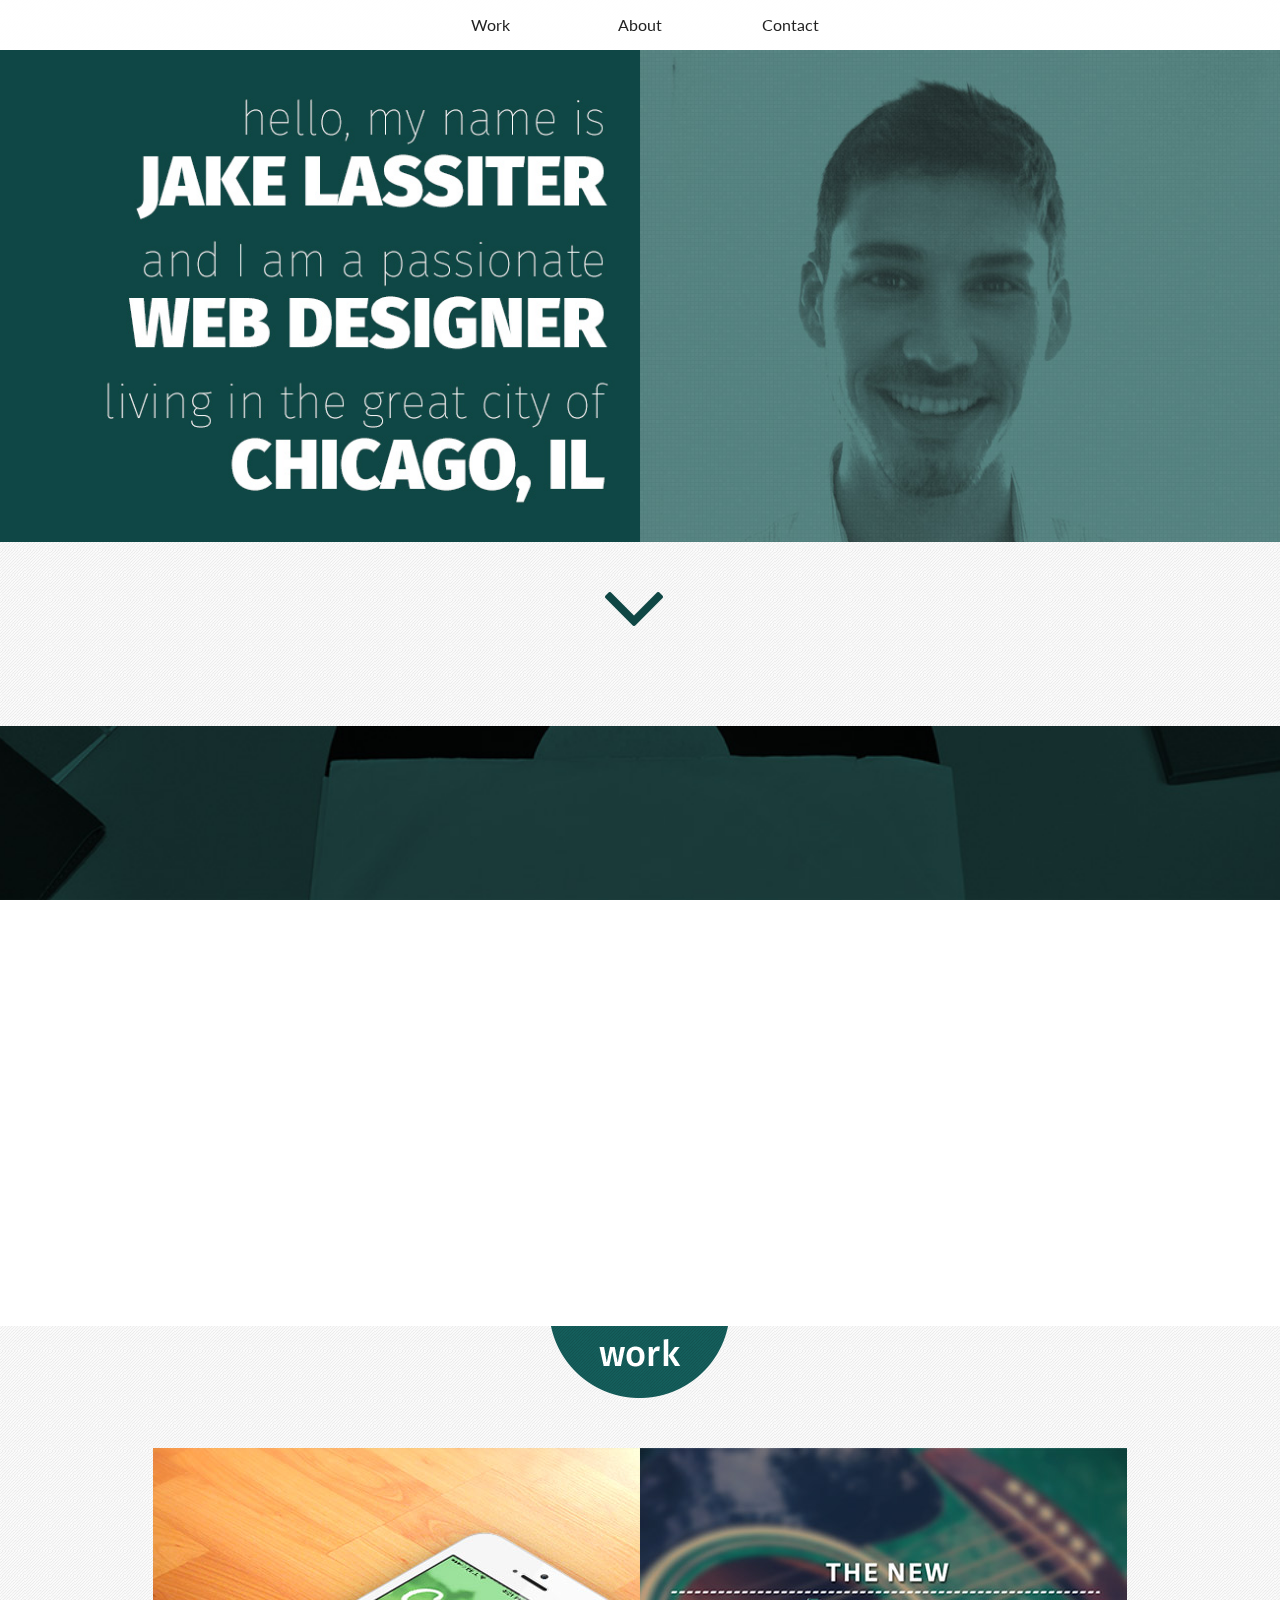
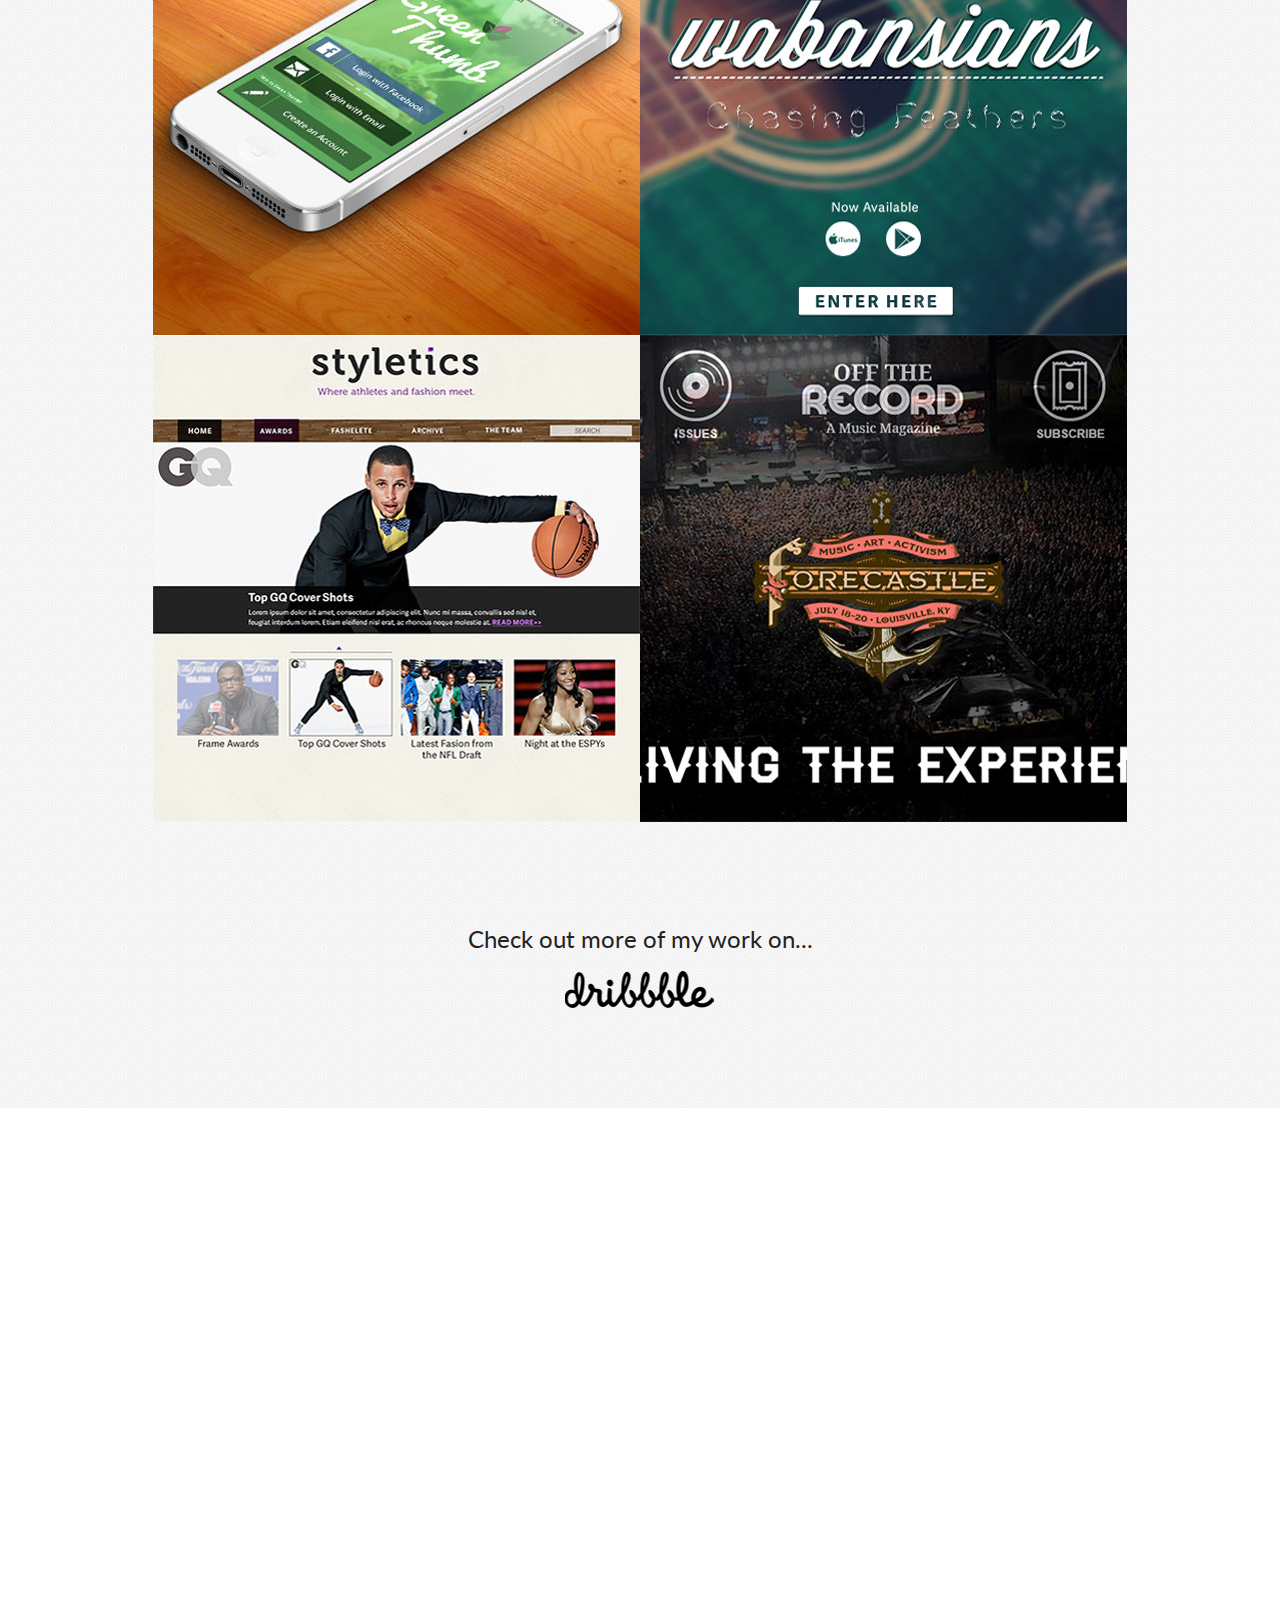
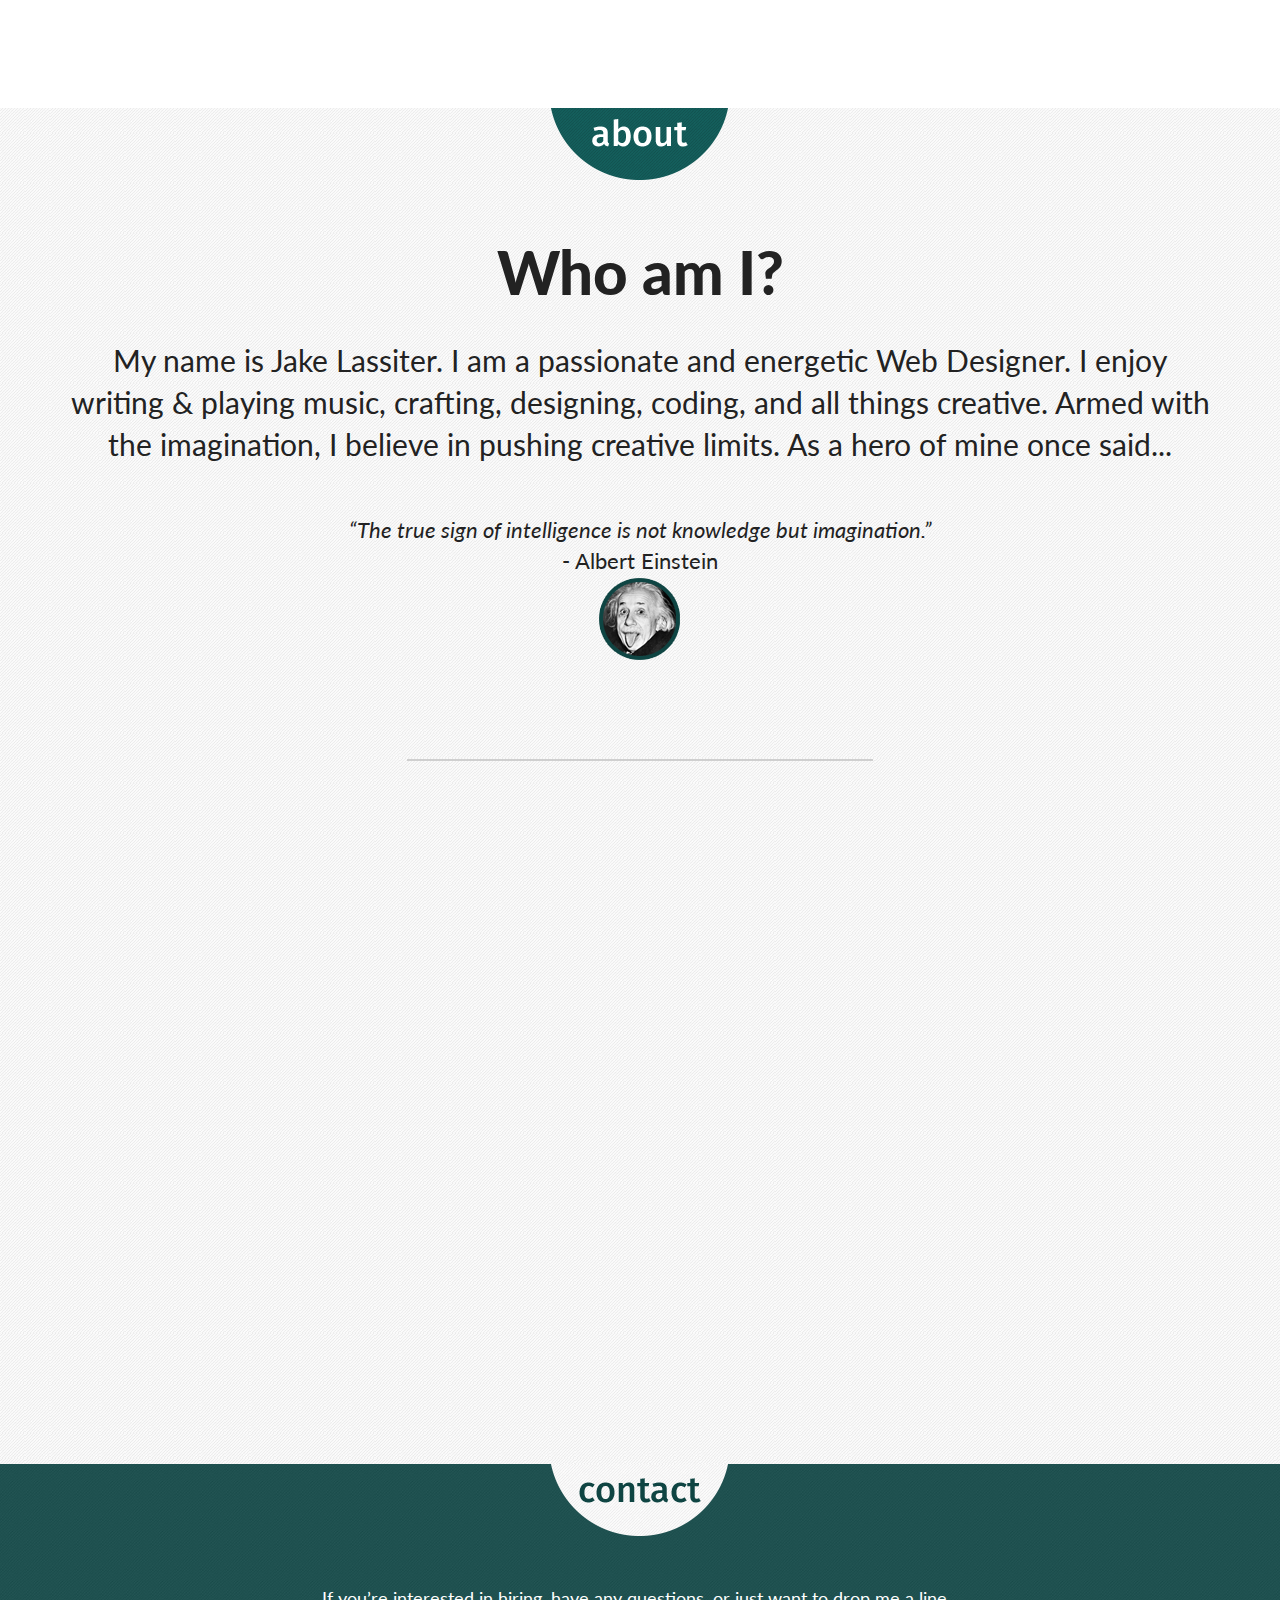
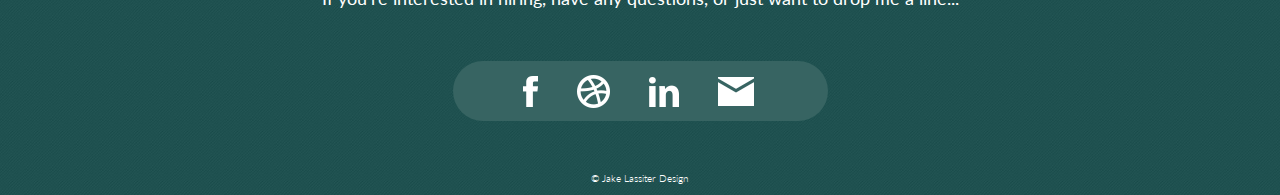
==== index.html @ 37f67a82 "trying first try" ====
<!DOCTYPE html>
<!--[if lt IE 7]>      <html class="no-js lt-ie9 lt-ie8 lt-ie7"> <![endif]-->
<!--[if IE 7]>         <html class="no-js lt-ie9 lt-ie8"> <![endif]-->
<!--[if IE 8]>         <html class="no-js lt-ie9"> <![endif]-->
<!--[if gt IE 8]><!--> <html class="no-js"> <!--<![endif]-->
    <head>
        <meta charset="utf-8">
        <meta http-equiv="X-UA-Compatible" content="IE=edge,chrome=1">
        <title>JakeLassiter.com</title>
        <meta name="description" content="">
        <meta name="viewport" content="width=device-width, initial-scale=1">

        <link rel="stylesheet" href="/static/css/normalize.min.css">
        <link rel="stylesheet" href="/static/css/main.css">

        <link href='http://fonts.googleapis.com/css?family=Fira+Sans:300,400,500,700' rel='stylesheet' type='text/css'>
        <link href='http://fonts.googleapis.com/css?family=Lato:300,400,700,900' rel='stylesheet' type='text/css'>

        <script src="/js/vendor/modernizr-2.6.2.min.js"></script>
    </head>
    <body>
        <!--[if lt IE 7]>
            <p class="browsehappy">You are using an <strong>outdated</strong> browser. Please <a href="http://browsehappy.com/">upgrade your browser</a> to improve your experience.</p>
        <![endif]-->





<!--**********************NAVIGATION**************************-->

        <nav class="clearfix">  
                 <a href="#home-page" class="menu-home animated"><h1>Jake Lassiter</h1></a>
                 <ul class="clearfix menu-links">  
                  <li><a href="#work-section" class="work-button animated fadeInDown underline-menu">Work</a></li>  
                  <li><a href="#about-section" class="about-button animated2 fadeInDown underline-menu">About</a></li>  
                  <li><a href="#contact-section" class="contact-button animated3 fadeInDown underline-menu">Contact</a></li>     
                 </ul>  
                 <a href="#" id="pull" class="menu"><img src="img/menu-icon.png"></a>  
            </nav> 


<!--**********************Main Page**************************-->

        <div id="home-page">
            <div id="header-main">
                <img src="/img/header-text.jpg">
                <img src="/img/header-pic.jpg">
            </div>
            <div id="arrow-wrapper">
                <a href="#work-section" class="work-button sink"><img class="arrow" src="/img/arrow-home.png"></a>
            </div>
        </div>


<!--***********************WORK TRANSITION***********************-->

        <div class="module parallax parallax-1">

        </div>


<!--************************* WORK SECTION*************************-->

        <div id="work-section">
            <div class="label">
                <img src="/img/work-label.png">
            </div>
            <div class="work">
                <div class="caption-wrapper"> 
                    <img src="../img/work-1.jpg">
                    <div class="overbox">
                        <div class="title overtext"><h1>Green Thumb</h1></div>
                        <div class="tagline overtext"><p>A mobile application that allows users to find local organic food options in the form of restaurants, markets, and events. Check out the website <a href="greenthumb.html" target="_blank">here</a>!</p></div>
                    </div>
                </div>
                <div class="caption-wrapper"> 
                    <img src="/img/work-2.jpg">
                    <div class="overbox">
                        <div class="title overtext"><h1>The New Wabansians</h1></div>
                        <div class="tagline overtext"><p>The official website of the band The New Wabansians, it allows the band to engage fans with up-to-date news, promote ongoing tours and latest music, and provide media content including live videos and pictures. Check out the website <a href="/newwabansians/index.html" target="_blank">here!</a></p></div>
                    </div>
                </div>
                <div class="caption-wrapper"> 
                    <img src="/img/work-3.jpg">
                    <div class="overbox">
                        <div class="title overtext"><h1>Styletics</h1></div>
                        <div class="tagline overtext"><p>A fashion blog with a focus on mainstream sports. This blog aims to highlight the latest fashion trends among today's most popular athletes. Website coming soon.</p></div>
                    </div>
                </div>
                <div class="caption-wrapper"> 
                    <img src="/img/work-4.jpg">
                    <div class="overbox">
                        <div class="title overtext"><h1>Off the Record Magazine</h1></div>
                        <div class="tagline overtext"><p>Off The Record is a music magazine that tells the story of amazing artists and music festivals by curating the most interesting videos, images, and articles. Off The Record is made for music lovers, by music lovers. Check out the website <a href="http://offtherecordmagazine.com" target="_blank">here</a>!</p></div>
                    </div>
                </div>                
            </div>

            <div class="dribbble-cta">
                <h2>Check out more of my work on...</h2>
                <div class="dribbble-button">
                    <a class="cmn-t-underline2" href="https://dribbble.com/JLass6688" target="_blank"><img src="/img/dribbble-button.png" ></a>
                </div>
            </div>

        </div>  


<!--***********************ABOUT TRANSITION***********************-->

        <div class="module parallax parallax-2">

        </div>


<!--************************* ABOUT SECTION*************************-->

        <div id="about-section">
            <div class="label">
                <img src="/img/about-label.png">
            </div>

            <div class="about">
                <h1>Who am I?</h1>
                <p class="personal-text">My name is Jake Lassiter. I am a passionate and energetic Web Designer. I enjoy writing & playing music, crafting, designing, coding, and all things creative.  Armed with the imagination, I believe in pushing creative limits. As a hero of mine once said...</p>
                <p class="quote">“The true sign of intelligence is not knowledge but imagination.”</p>
                <p class="quote-name">- Albert Einstein</p>
                <div class="einstein-pic">
                    <img src="/img/einstein-pic.png">
                </div>
            </div>

            <div class="divider">
                <img src="/img/divider.png">
            </div>

            <div class="about-graphic">
                <div class="graphic-container animated">
                    <div class="icon">
                        <img src="/img/skill-icon.png">
                    </div>
                    <h1>Skills</h1>
                    <ul>
                        <li>HTML5</li>
                        <li>CSS3</li>
                        <li>JavaScript</li>
                        <li>An eye for design</li>
                    </ul>
                </div>
                <div class="graphic-container animated">
                    <div class="icon">
                        <img src="/img/tools-icon.png">
                    </div>
                    <h1>Tools</h1>
                    <ul>
                        <li>Photoshop</li>
                        <li>Illustrator</li>
                        <li>Sublime Text</li>
                    </ul>
                </div>
                <div class="graphic-container animated">
                    <div class="icon">
                        <img src="/img/services-icon.png">
                    </div>
                    <h1>Services</h1>
                    <ul>
                        <li>Website Design</li>
                        <li>Fron-End Development</li>
                        <li>Logo Design</li>
                        <li>Branding</li>
                    </ul>
                </div>
            </div>
        </div> 


<!--**********************************CONTACT SECTION***********************************-->

        <div id="contact-section">
            <div class="label">
                <img src="/img/contact-label.png">
            </div>
            <p>If you’re interested in hiring, have any questions, or just want to drop me a line...</p>
            <div class="contact-icon-container">
                <div class="icon-center">
                    <a class="grow" href="https://www.facebook.com/profile.php?id=2063715" target="_blank"><img src="/img/contact-facebook.png"></a>
                    <a class="grow" href="https://dribbble.com/JLass6688" target="_blank"><img src="/img/contact-dribbble.png"></a>
                    <a class="grow" href="https://www.linkedin.com/profile/view?id=318870795&trk=nav_responsive_tab_profile_pic" target="_blank"><img src="/img/contact-linkedin.png"></a>
                    <a class="grow" href="mailto:JLass6688@gmail.com"><img src="/img/contact-mail.png"></a>
                </div>
            </div>  

            <h3>&copy; Jake Lassiter Design</h3>
        </div>




        <script src="//ajax.googleapis.com/ajax/libs/jquery/1.11.1/jquery.min.js"></script>
        <script>window.jQuery || document.write('<script src="/js/vendor/jquery-1.11.1.min.js"><\/script>')</script>

        <script src="/js/plugins.js"></script>
        <script src="/js/main.js"></script>

        <!-- Google Analytics: change UA-XXXXX-X to be your site's ID. -->
        <script>
            (function(b,o,i,l,e,r){b.GoogleAnalyticsObject=l;b[l]||(b[l]=
            function(){(b[l].q=b[l].q||[]).push(arguments)});b[l].l=+new Date;
            e=o.createElement(i);r=o.getElementsByTagName(i)[0];
            e.src='//www.google-analytics.com/analytics.js';
            r.parentNode.insertBefore(e,r)}(window,document,'script','ga'));
            ga('create','UA-XXXXX-X');ga('send','pageview');
        </script>
    </body>
</html>
---- static/css/main.css ----
/* Welcome to Compass.
 * In this file you should write your main styles. (or centralize your imports)
 * Import this file using the following HTML or equivalent:
 * <link href="/stylesheets/screen.css" media="screen, projection" rel="stylesheet" type="text/css" /> */
/* line 17, ../../../../../../Ruby193/lib/ruby/gems/1.9.1/gems/compass-0.12.6/frameworks/compass/stylesheets/compass/reset/_utilities.scss */
html, body, div, span, applet, object, iframe,
h1, h2, h3, h4, h5, h6, p, blockquote, pre,
a, abbr, acronym, address, big, cite, code,
del, dfn, em, img, ins, kbd, q, s, samp,
small, strike, strong, sub, sup, tt, var,
b, u, i, center,
dl, dt, dd, ol, ul, li,
fieldset, form, label, legend,
table, caption, tbody, tfoot, thead, tr, th, td,
article, aside, canvas, details, embed,
figure, figcaption, footer, header, hgroup,
menu, nav, output, ruby, section, summary,
time, mark, audio, video {
  margin: 0;
  padding: 0;
  border: 0;
  font: inherit;
  font-size: 100%;
  vertical-align: baseline;
}

/* line 22, ../../../../../../Ruby193/lib/ruby/gems/1.9.1/gems/compass-0.12.6/frameworks/compass/stylesheets/compass/reset/_utilities.scss */
html {
  line-height: 1;
}

/* line 24, ../../../../../../Ruby193/lib/ruby/gems/1.9.1/gems/compass-0.12.6/frameworks/compass/stylesheets/compass/reset/_utilities.scss */
ol, ul {
  list-style: none;
}

/* line 26, ../../../../../../Ruby193/lib/ruby/gems/1.9.1/gems/compass-0.12.6/frameworks/compass/stylesheets/compass/reset/_utilities.scss */
table {
  border-collapse: collapse;
  border-spacing: 0;
}

/* line 28, ../../../../../../Ruby193/lib/ruby/gems/1.9.1/gems/compass-0.12.6/frameworks/compass/stylesheets/compass/reset/_utilities.scss */
caption, th, td {
  text-align: left;
  font-weight: normal;
  vertical-align: middle;
}

/* line 30, ../../../../../../Ruby193/lib/ruby/gems/1.9.1/gems/compass-0.12.6/frameworks/compass/stylesheets/compass/reset/_utilities.scss */
q, blockquote {
  quotes: none;
}
/* line 103, ../../../../../../Ruby193/lib/ruby/gems/1.9.1/gems/compass-0.12.6/frameworks/compass/stylesheets/compass/reset/_utilities.scss */
q:before, q:after, blockquote:before, blockquote:after {
  content: "";
  content: none;
}

/* line 32, ../../../../../../Ruby193/lib/ruby/gems/1.9.1/gems/compass-0.12.6/frameworks/compass/stylesheets/compass/reset/_utilities.scss */
a img {
  border: none;
}

/* line 116, ../../../../../../Ruby193/lib/ruby/gems/1.9.1/gems/compass-0.12.6/frameworks/compass/stylesheets/compass/reset/_utilities.scss */
article, aside, details, figcaption, figure, footer, header, hgroup, menu, nav, section, summary {
  display: block;
}

/*! HTML5 Boilerplate v4.3.0 | MIT License | http://h5bp.com/ */
/* line 16, ../sass/main.scss */
html,
button,
input,
select,
textarea {
  color: #222;
}

/* line 20, ../sass/main.scss */
html {
  font-size: 1em;
  line-height: 1.4;
}

/* line 25, ../sass/main.scss */
::-moz-selection {
  background: #b3d4fc;
  text-shadow: none;
}

/* line 30, ../sass/main.scss */
::selection {
  background: #b3d4fc;
  text-shadow: none;
}

/* line 35, ../sass/main.scss */
hr {
  display: block;
  height: 1px;
  border: 0;
  border-top: 1px solid #ccc;
  margin: 1em 0;
  padding: 0;
}

/* line 47, ../sass/main.scss */
audio,
canvas,
img,
video {
  vertical-align: middle;
}

/* line 51, ../sass/main.scss */
fieldset {
  border: 0;
  margin: 0;
  padding: 0;
}

/* line 57, ../sass/main.scss */
textarea {
  resize: vertical;
}

/* line 61, ../sass/main.scss */
.browsehappy {
  margin: 0.2em 0;
  background: #ccc;
  color: #000;
  padding: 0.2em 0;
}

/* ==========================================================================
   Author's custom styles
   ========================================================================== */
/*********************************   MENU   **************************************/
/* line 82, ../sass/main.scss */
nav {
  height: 50px;
  width: 100%;
  background: rgba(255, 255, 255, 0.95);
  font-size: 12pt;
  font-family: "Lato", sans-serif;
  font-weight: 400;
  position: fixed;
  z-index: 2000;
}
/* line 91, ../sass/main.scss */
nav ul {
  padding: 0;
  margin: 0 auto;
  width: 450px;
  height: 50px;
}
/* line 97, ../sass/main.scss */
nav li {
  display: inline;
  float: left;
  width: 150px;
}
/* line 102, ../sass/main.scss */
nav a.menu-home {
  float: left;
  line-height: 50px;
  margin-left: 25px;
  text-decoration: none;
  opacity: 0;
}
/* line 109, ../sass/main.scss */
nav h1 {
  font-size: 12pt;
  font-family: "Lato", sans-serif;
  font-weight: 700;
  color: #232323;
}
/* line 115, ../sass/main.scss */
nav .menu-links a {
  color: #232323;
  display: block;
  margin: 0 auto;
  width: 60px;
  text-align: center;
  text-decoration: none;
  line-height: 50px;
  -o-transition: .5s;
  -ms-transition: .5s;
  -moz-transition: .5s;
  -webkit-transition: .5s;
  transition: .5s;
}
/* line 129, ../sass/main.scss */
nav a:hover {
  color: #376462;
}
/* line 132, ../sass/main.scss */
nav li:last-child a {
  border-right: 0;
}
/* line 135, ../sass/main.scss */
nav a#pull {
  display: none;
}
/* line 137, ../sass/main.scss */
nav a#pull img {
  width: 35px;
}

/* line 143, ../sass/main.scss */
.menu-home-show {
  opacity: 1;
}

/* line 149, ../sass/main.scss */
.clearfix:before,
.clearfix:after {
  content: " ";
  display: table;
}

/* line 153, ../sass/main.scss */
.clearfix:after {
  clear: both;
}

/* line 156, ../sass/main.scss */
.clearfix {
  *zoom: 1;
}

/***************************** HEADER ********************************/
/* line 165, ../sass/main.scss */
#home-page {
  background-image: url("/img/bkg-pattern.jpg");
  background-repeat: repeat;
}

/* line 172, ../sass/main.scss */
#header-main {
  width: 100%;
  padding-top: 50px;
  overflow: auto;
}
/* line 176, ../sass/main.scss */
#header-main img {
  float: left;
  width: 50%;
}

/* line 184, ../sass/main.scss */
.arrow {
  clear: both;
}

/* line 188, ../sass/main.scss */
#arrow-wrapper {
  width: 70px;
  margin: 0 auto;
  padding: 50px 0 100px;
}

/***********************************PARALLAX TRANSITIONS*******************************/
/* line 198, ../sass/main.scss */
div.module.parallax {
  height: 600px;
  background-position: 50% 50%;
  background-repeat: no-repeat;
  background-attachment: fixed;
  background-size: cover;
}

/* line 206, ../sass/main.scss */
div.module.parallax-1 {
  background-image: url("/img/work-transition.jpg");
  max-width: 100%;
}

/* line 211, ../sass/main.scss */
div.module.parallax-2 {
  background-image: url("/img/about-transition.jpg");
  max-width: 100%;
}

/*************************************WORK SECTION**********************************/
/* line 219, ../sass/main.scss */
#work-section {
  background-image: url("/img/bkg-pattern.jpg");
  background-repeat: repeat;
}

/* line 226, ../sass/main.scss */
.label {
  width: 178px;
  margin: 0 auto;
  padding-bottom: 50px;
}

/* line 232, ../sass/main.scss */
.work {
  width: 974px;
  max-width: 100%;
  margin: 0 auto;
  overflow: auto;
}

/* line 239, ../sass/main.scss */
.dribbble-cta {
  width: 50%;
  margin: 100px auto 0;
  padding-bottom: 100px;
}
/* line 243, ../sass/main.scss */
.dribbble-cta h2 {
  font-family: "Lato", sans-serif;
  font-size: 24px;
  font-weight: 400;
  text-align: center;
}
/* line 249, ../sass/main.scss */
.dribbble-cta img {
  margin: 15px 0 0;
}

/* line 254, ../sass/main.scss */
.dribbble-button {
  width: 150px;
  margin: 0 auto;
}

/* line 261, ../sass/main.scss */
.caption-wrapper {
  height: 487px;
  max-width: 100%;
  width: 50%;
  float: left;
  position: relative;
  overflow: hidden;
}
/* line 268, ../sass/main.scss */
.caption-wrapper:hover img {
  -moz-transform: scale(1.3);
  -o-transform: scale(1.3);
  -webkit-transform: scale(1.3);
  transform: scale(1.3);
  overflow: hidden;
  -webkit-transition: all 6600ms ease-out;
  -moz-transition: all 6600ms ease-out;
  -o-transition: all 6600ms ease-out;
  -ms-transition: all 6600ms ease-out;
  transition: all 6600ms ease-out;
}
/* line 280, ../sass/main.scss */
.caption-wrapper img:hover ~ div.overbox {
  opacity: 1;
  -webkit-transition: all 600ms ease-out;
  -moz-transition: all 600ms ease-out;
  -o-transition: all 600ms ease-out;
  -ms-transition: all 600ms ease-out;
  transition: all 600ms ease-out;
}
/* line 288, ../sass/main.scss */
.caption-wrapper img {
  position: absolute;
  left: 0;
  max-width: 100%;
}
/* line 293, ../sass/main.scss */
.caption-wrapper div.overbox {
  position: absolute;
  bottom: 0;
  left: 0;
  width: 487px;
  height: 42%;
  max-width: 100%;
  background: rgba(0, 0, 0, 0.95);
  z-index: 100;
  opacity: 0;
}
/* line 304, ../sass/main.scss */
.caption-wrapper div.overbox:hover {
  opacity: 1;
  -webkit-transition: all 600ms ease-out;
  -moz-transition: all 600ms ease-out;
  -o-transition: all 600ms ease-out;
  -ms-transition: all 600ms ease-out;
  transition: all 600ms ease-out;
}
/* line 312, ../sass/main.scss */
.caption-wrapper h1 {
  font-family: "Lato", sans-serif;
  font-size: 36px;
  font-weight: 900;
  text-align: center;
  color: #fff;
  margin: 10px 0 10px;
}
/* line 320, ../sass/main.scss */
.caption-wrapper p {
  font-family: "Lato", sans-serif;
  font-size: 18px;
  font-weight: 400;
  text-align: center;
  color: #fff;
  padding: 0 25px;
}
/* line 328, ../sass/main.scss */
.caption-wrapper a {
  color: #376462;
}

/*************************************ABOUT SECTION**********************************/
/* line 337, ../sass/main.scss */
#about-section {
  background-image: url("/img/bkg-pattern.jpg");
  background-repeat: repeat;
}

/* line 343, ../sass/main.scss */
.about {
  max-width: 90%;
  margin: 0 auto;
}
/* line 346, ../sass/main.scss */
.about h1 {
  font-family: "Lato", sans-serif;
  font-size: 60px;
  font-weight: 900;
  text-align: center;
  margin-bottom: 25px;
}
/* line 353, ../sass/main.scss */
.about p {
  font-family: "Lato", sans-serif;
  font-size: 30px;
  font-weight: 400;
  text-align: center;
}

/* line 361, ../sass/main.scss */
p.quote {
  font-style: italic;
  font-size: 22px;
}

/* line 366, ../sass/main.scss */
p.quote-name {
  font-size: 22px;
}

/* line 369, ../sass/main.scss */
.personal-text {
  margin-bottom: 50px;
}

/* line 373, ../sass/main.scss */
.einstein-pic {
  max-width: 86px;
  margin: 0 auto 85px;
}

/* line 379, ../sass/main.scss */
.divider {
  max-width: 466px;
  margin: 0 auto 85px;
}

/* line 386, ../sass/main.scss */
.about-graphic {
  overflow: auto;
  width: 90%;
  margin: 0 auto;
  padding-bottom: 200px;
}
/* line 391, ../sass/main.scss */
.about-graphic h1 {
  font-family: "Lato", sans-serif;
  font-size: 60px;
  font-weight: 900;
  text-align: center;
  margin-top: 25px;
  max-width: 100%;
}
/* line 399, ../sass/main.scss */
.about-graphic li {
  font-family: "Lato", sans-serif;
  font-size: 30px;
  font-weight: 400;
  text-align: left;
  max-width: 100%;
}
/* line 406, ../sass/main.scss */
.about-graphic ul {
  max-width: 55%;
  margin: 0 auto;
  list-style-image: url("/img/bullet.png");
  padding-left: 29%;
}
/* line 412, ../sass/main.scss */
.about-graphic div.graphic-container {
  float: left;
  width: 33%;
  visibility: hidden;
}

/* line 420, ../sass/main.scss */
.icon {
  max-width: 90px;
  margin: 0 auto;
}

/*************************************CONTACT SECTION**********************************/
/* line 429, ../sass/main.scss */
#contact-section {
  background-image: url("/img/bkg-contact.jpg");
  background-repeat: repeat;
}
/* line 432, ../sass/main.scss */
#contact-section p {
  font-family: "Lato", sans-serif;
  font-size: 18px;
  font-weight: 400;
  text-align: center;
  color: #fff;
  padding-bottom: 50px;
}
/* line 440, ../sass/main.scss */
#contact-section h3 {
  font-family: "Lato", sans-serif;
  font-size: 10px;
  font-weight: 300;
  text-align: center;
  color: #fff;
  padding-bottom: 10px;
}

/* line 451, ../sass/main.scss */
.contact-icon-container {
  width: 375px;
  max-width: 100%;
  height: 60px;
  background-color: #376462;
  border-radius: 40px;
  margin: 0 auto 50px;
}
/* line 458, ../sass/main.scss */
.contact-icon-container img {
  margin-right: 35px;
}
/* line 461, ../sass/main.scss */
.contact-icon-container a:nth-child(4) img {
  margin-right: 0px;
}

/* line 466, ../sass/main.scss */
.icon-center {
  width: 235px;
  margin: 0 auto;
  padding-top: 14px;
}

/* line 472, ../sass/main.scss */
.svg-wrapper:hover {
  stroke-width: 2px;
  stroke-dashoffset: 0;
  stroke-dasharray: 760;
}

/*=======================================================Animations=======================================================*/
/* line 484, ../sass/main.scss */
.animated {
  -webkit-animation-duration: 1s;
  animation-duration: 1s;
  -webkit-animation-fill-mode: both;
  animation-fill-mode: both;
}

/* line 491, ../sass/main.scss */
.animated2 {
  -webkit-animation-duration: 2s;
  animation-duration: 2s;
  -webkit-animation-fill-mode: both;
  animation-fill-mode: both;
}

/* line 498, ../sass/main.scss */
.animated3 {
  -webkit-animation-duration: 3s;
  animation-duration: 3s;
  -webkit-animation-fill-mode: both;
  animation-fill-mode: both;
}

@-webkit-keyframes fadeInDown {
  /* line 506, ../sass/main.scss */
  0% {
    opacity: 0;
    -webkit-transform: translate3d(0, -100%, 0);
    transform: translate3d(0, -100%, 0);
  }

  /* line 512, ../sass/main.scss */
  100% {
    opacity: 1;
    -webkit-transform: none;
    transform: none;
  }
}

@keyframes fadeInDown {
  /* line 520, ../sass/main.scss */
  0% {
    opacity: 0;
    -webkit-transform: translate3d(0, -100%, 0);
    transform: translate3d(0, -100%, 0);
  }

  /* line 526, ../sass/main.scss */
  100% {
    opacity: 1;
    -webkit-transform: none;
    transform: none;
  }
}

/* line 533, ../sass/main.scss */
.fadeInDown {
  -webkit-animation-name: fadeInDown;
  animation-name: fadeInDown;
}

/* line 542, ../sass/main.scss */
.slideUp {
  animation-name: slideUp;
  -webkit-animation-name: slideUp;
  animation-duration: 2s;
  -webkit-animation-duration: 2s;
  animation-timing-function: ease;
  -webkit-animation-timing-function: ease;
  visibility: visible !important;
}

@keyframes slideUp {
  /* line 556, ../sass/main.scss */
  0% {
    transform: translateY(40%);
    opacity: 0;
  }

  /* line 560, ../sass/main.scss */
  100% {
    transform: translateY(0%);
    opacity: 1;
  }
}

@-webkit-keyframes slideUp {
  /* line 567, ../sass/main.scss */
  0% {
    -webkit-transform: translateY(40%);
    opacity: 0;
  }

  /* line 571, ../sass/main.scss */
  100% {
    -webkit-transform: translateY(0%);
    opacity: 1;
  }
}

/* line 580, ../sass/main.scss */
.sink {
  display: inline-block;
  vertical-align: middle;
  -webkit-transform: translateZ(0);
  transform: translateZ(0);
  box-shadow: 0 0 1px rgba(0, 0, 0, 0);
  -webkit-backface-visibility: hidden;
  backface-visibility: hidden;
  -moz-osx-font-smoothing: grayscale;
  -webkit-transition-duration: 0.3s;
  transition-duration: 0.3s;
  -webkit-transition-property: transform;
  transition-property: transform;
  -webkit-transition-timing-function: ease-out;
  transition-timing-function: ease-out;
}

/* line 596, ../sass/main.scss */
.sink:hover {
  -webkit-transform: translateY(8px);
  transform: translateY(8px);
}

/* line 605, ../sass/main.scss */
.grow {
  display: inline-block;
  vertical-align: middle;
  -webkit-transform: translateZ(0);
  transform: translateZ(0);
  box-shadow: 0 0 1px rgba(0, 0, 0, 0);
  -webkit-backface-visibility: hidden;
  backface-visibility: hidden;
  -moz-osx-font-smoothing: grayscale;
  -webkit-transition-duration: 0.3s;
  transition-duration: 0.3s;
  -webkit-transition-property: transform;
  transition-property: transform;
}

/* line 619, ../sass/main.scss */
.grow:hover {
  -webkit-transform: scale(1.2);
  transform: scale(1.2);
}

/* line 627, ../sass/main.scss */
.cmn-t-underline2 {
  position: relative;
}

/* line 631, ../sass/main.scss */
.cmn-t-underline2:after {
  display: block;
  position: absolute;
  left: 0;
  bottom: -29px;
  width: 0;
  height: 5px;
  background-color: #c9346c;
  border-radius: 25px;
  content: "";
  transition: width 0.5s;
}

/* line 644, ../sass/main.scss */
.cmn-t-underline2:hover {
  color: #c9346c;
}

/* line 648, ../sass/main.scss */
.cmn-t-underline2:hover:after {
  width: 100%;
}

/* line 654, ../sass/main.scss */
.underline-menu {
  display: inline-block;
  vertical-align: middle;
  -webkit-transform: translateZ(0);
  transform: translateZ(0);
  box-shadow: 0 0 1px rgba(0, 0, 0, 0);
  -webkit-backface-visibility: hidden;
  backface-visibility: hidden;
  -moz-osx-font-smoothing: grayscale;
  position: relative;
  overflow: hidden;
}

/* line 666, ../sass/main.scss */
.underline-menu:before {
  content: "";
  position: absolute;
  z-index: -1;
  left: 50%;
  right: 50%;
  bottom: 12px;
  background: #376462;
  height: 2px;
  -webkit-transition-property: left, right;
  transition-property: left, right;
  -webkit-transition-duration: 0.5s;
  transition-duration: 0.5s;
  -webkit-transition-timing-function: ease-out;
  transition-timing-function: ease-out;
}

/* line 682, ../sass/main.scss */
.underline-menu:hover:before {
  left: 0;
  right: 0;
}

/* ==========================================================================
   Media Queries
   ========================================================================== */
/****************************************** 1000 BREAK POINT ***************************/
@media only screen and (max-width: 1000px) {
  /* line 9, ../sass/_mediaQueries.scss */
  .work .caption-wrapper {
    float: none;
    margin: 0 auto 25px;
    width: 487px;
    max-width: 100%;
  }
  /* line 14, ../sass/_mediaQueries.scss */
  .work .caption-wrapper img {
    width: 100%;
  }
  /* line 17, ../sass/_mediaQueries.scss */
  .work .caption-wrapper div.overbox {
    width: 100%;
  }
}
/****************************************** 800 BREAK POINT ***************************/
@media only screen and (max-width: 800px) {
  /* line 31, ../sass/_mediaQueries.scss */
  .about-graphic div.graphic-container {
    float: none;
    margin: 0 auto 75px;
    max-width: 100%;
  }
}
/****************************************** 480 BREAK POINT ***************************/
@media only screen and (max-width: 480px) {
  /* line 47, ../sass/_mediaQueries.scss */
  nav {
    border-bottom: 0;
  }
  /* line 49, ../sass/_mediaQueries.scss */
  nav ul {
    display: none;
    height: auto;
    width: 100%;
    margin: 0;
  }
  /* line 55, ../sass/_mediaQueries.scss */
  nav li {
    float: none;
    width: 100%;
    display: block;
    background: rgba(255, 255, 255, 0.95);
    border-bottom: 1px solid #bfbfbf;
  }
  /* line 62, ../sass/_mediaQueries.scss */
  nav a {
    text-align: center;
    width: 100%;
  }
  /* line 66, ../sass/_mediaQueries.scss */
  nav a.menu-home {
    display: none;
  }
  /* line 69, ../sass/_mediaQueries.scss */
  nav a#pull {
    display: block;
    background: rgba(255, 255, 255, 0.95);
    width: 100%;
    padding: 10px 0 0 10px;
    text-align: left;
  }
  /* line 76, ../sass/_mediaQueries.scss */
  nav a#pull:after {
    content: "";
    background: url("nav-icon.png") no-repeat;
    width: 30px;
    height: 30px;
    display: inline-block;
    position: absolute;
    right: 15px;
    top: 10px;
  }

  /* line 90, ../sass/_mediaQueries.scss */
  #header-main img {
    float: none;
    width: 100%;
  }

  /* line 98, ../sass/_mediaQueries.scss */
  .dribbble-cta h2 {
    font-size: 20px;
  }

  /* line 105, ../sass/_mediaQueries.scss */
  .about p {
    font-size: 18px;
  }

  /* line 113, ../sass/_mediaQueries.scss */
  .work .caption-wrapper img {
    -moz-transform: scale(1);
    -o-transform: scale(1);
    -webkit-transform: scale(1);
    transform: scale(1);
  }
  /* line 119, ../sass/_mediaQueries.scss */
  .work .caption-wrapper div.overbox {
    display: none;
  }
}
/* ==========================================================================
   Helper classes
   ========================================================================== */
/* line 709, ../sass/main.scss */
.ir {
  background-color: transparent;
  border: 0;
  overflow: hidden;
  *text-indent: -9999px;
}

/* line 716, ../sass/main.scss */
.ir:before {
  content: "";
  display: block;
  width: 0;
  height: 150%;
}

/* line 723, ../sass/main.scss */
.hidden {
  display: none !important;
  visibility: hidden;
}

/* line 728, ../sass/main.scss */
.visuallyhidden {
  border: 0;
  clip: rect(0 0 0 0);
  height: 1px;
  margin: -1px;
  overflow: hidden;
  padding: 0;
  position: absolute;
  width: 1px;
}

/* line 740, ../sass/main.scss */
.visuallyhidden.focusable:active,
.visuallyhidden.focusable:focus {
  clip: auto;
  height: auto;
  margin: 0;
  overflow: visible;
  position: static;
  width: auto;
}

/* line 749, ../sass/main.scss */
.invisible {
  visibility: hidden;
}

/* line 754, ../sass/main.scss */
.clearfix:before,
.clearfix:after {
  content: " ";
  display: table;
}

/* line 759, ../sass/main.scss */
.clearfix:after {
  clear: both;
}

/* line 763, ../sass/main.scss */
.clearfix {
  *zoom: 1;
}

/* ==========================================================================
   Print styles
   ========================================================================== */
@media print {
  /* line 772, ../sass/main.scss */
  * {
    background: transparent !important;
    color: #000 !important;
    box-shadow: none !important;
    text-shadow: none !important;
  }

  /* line 780, ../sass/main.scss */
  a,
  a:visited {
    text-decoration: underline;
  }

  /* line 784, ../sass/main.scss */
  a[href]:after {
    content: " (" attr(href) ")";
  }

  /* line 788, ../sass/main.scss */
  abbr[title]:after {
    content: " (" attr(title) ")";
  }

  /* line 794, ../sass/main.scss */
  .ir a:after,
  a[href^="javascript:"]:after,
  a[href^="#"]:after {
    content: "";
  }

  /* line 799, ../sass/main.scss */
  pre,
  blockquote {
    border: 1px solid #999;
    page-break-inside: avoid;
  }

  /* line 804, ../sass/main.scss */
  thead {
    display: table-header-group;
  }

  /* line 809, ../sass/main.scss */
  tr,
  img {
    page-break-inside: avoid;
  }

  /* line 813, ../sass/main.scss */
  img {
    max-width: 100% !important;
  }

  @page {
    margin: 0.5cm;
}

  /* line 823, ../sass/main.scss */
  p,
  h2,
  h3 {
    orphans: 3;
    widows: 3;
  }

  /* line 829, ../sass/main.scss */
  h2,
  h3 {
    page-break-after: avoid;
  }
}
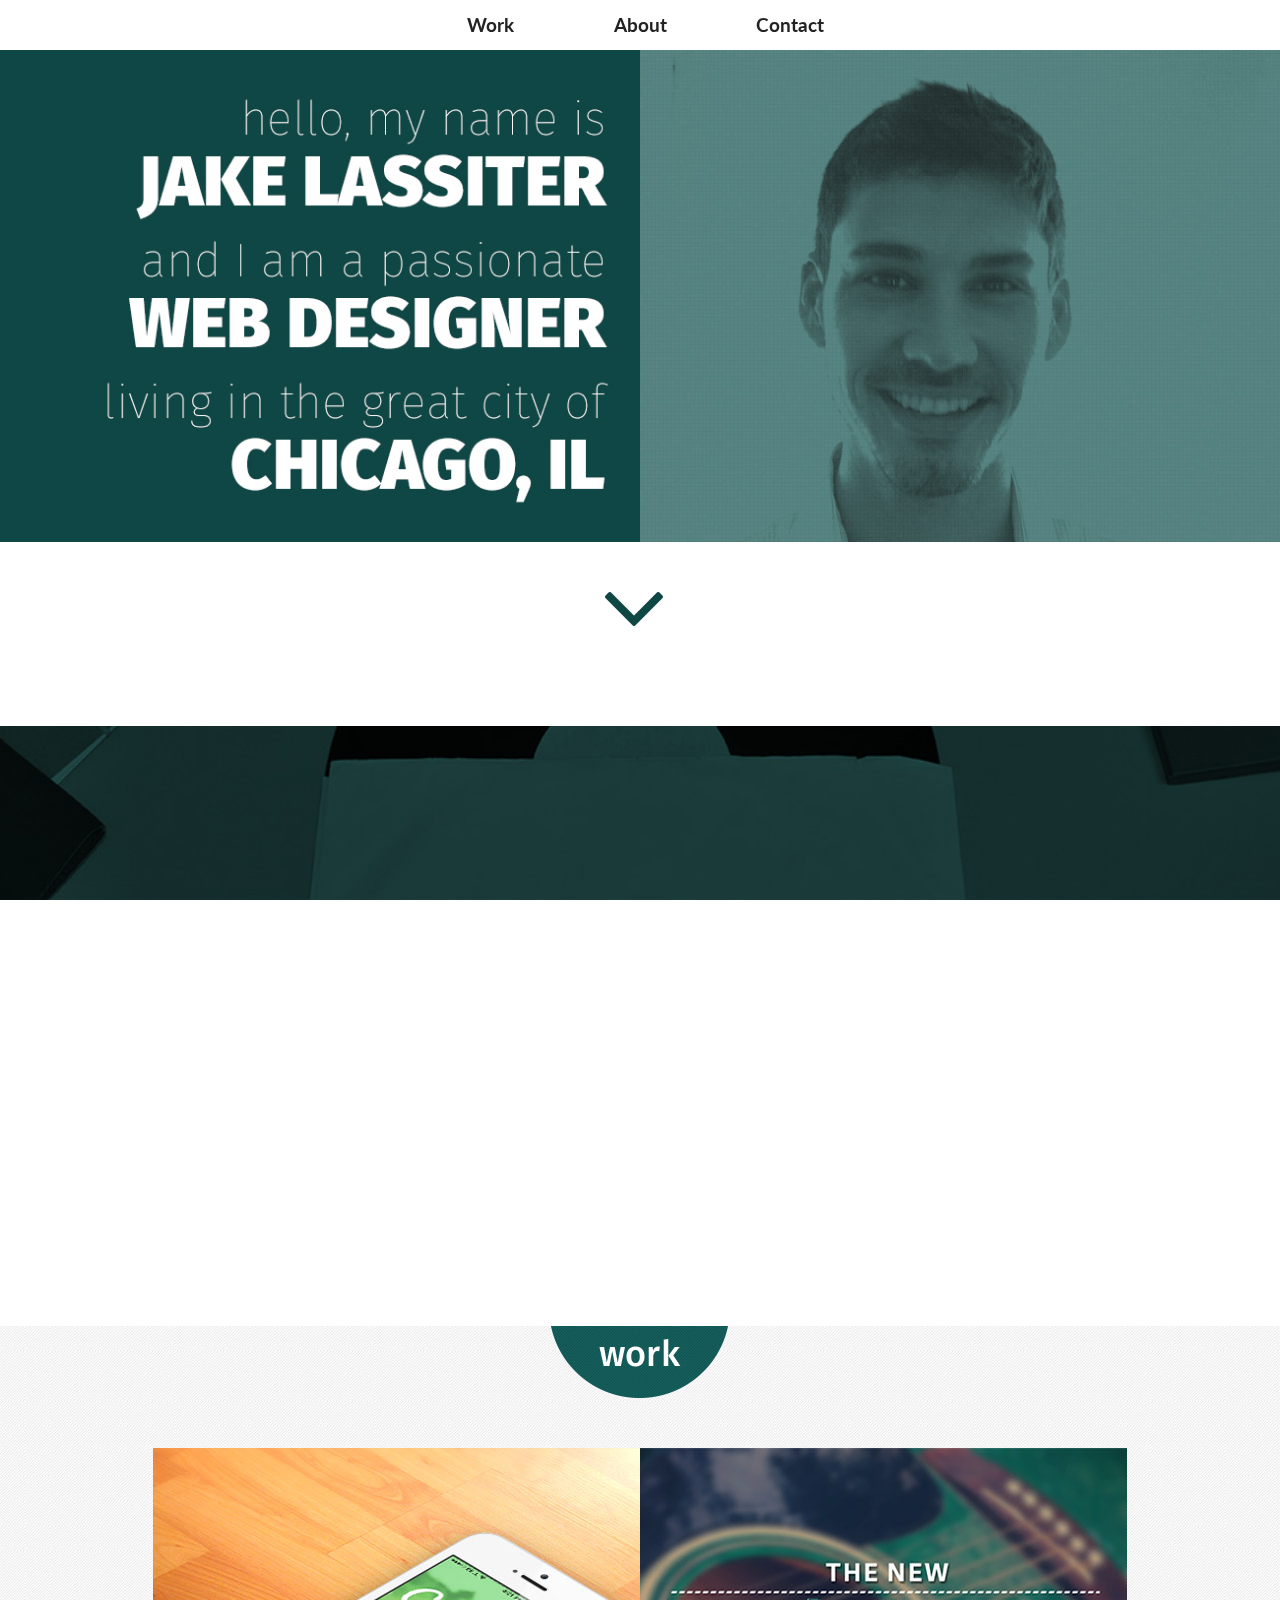
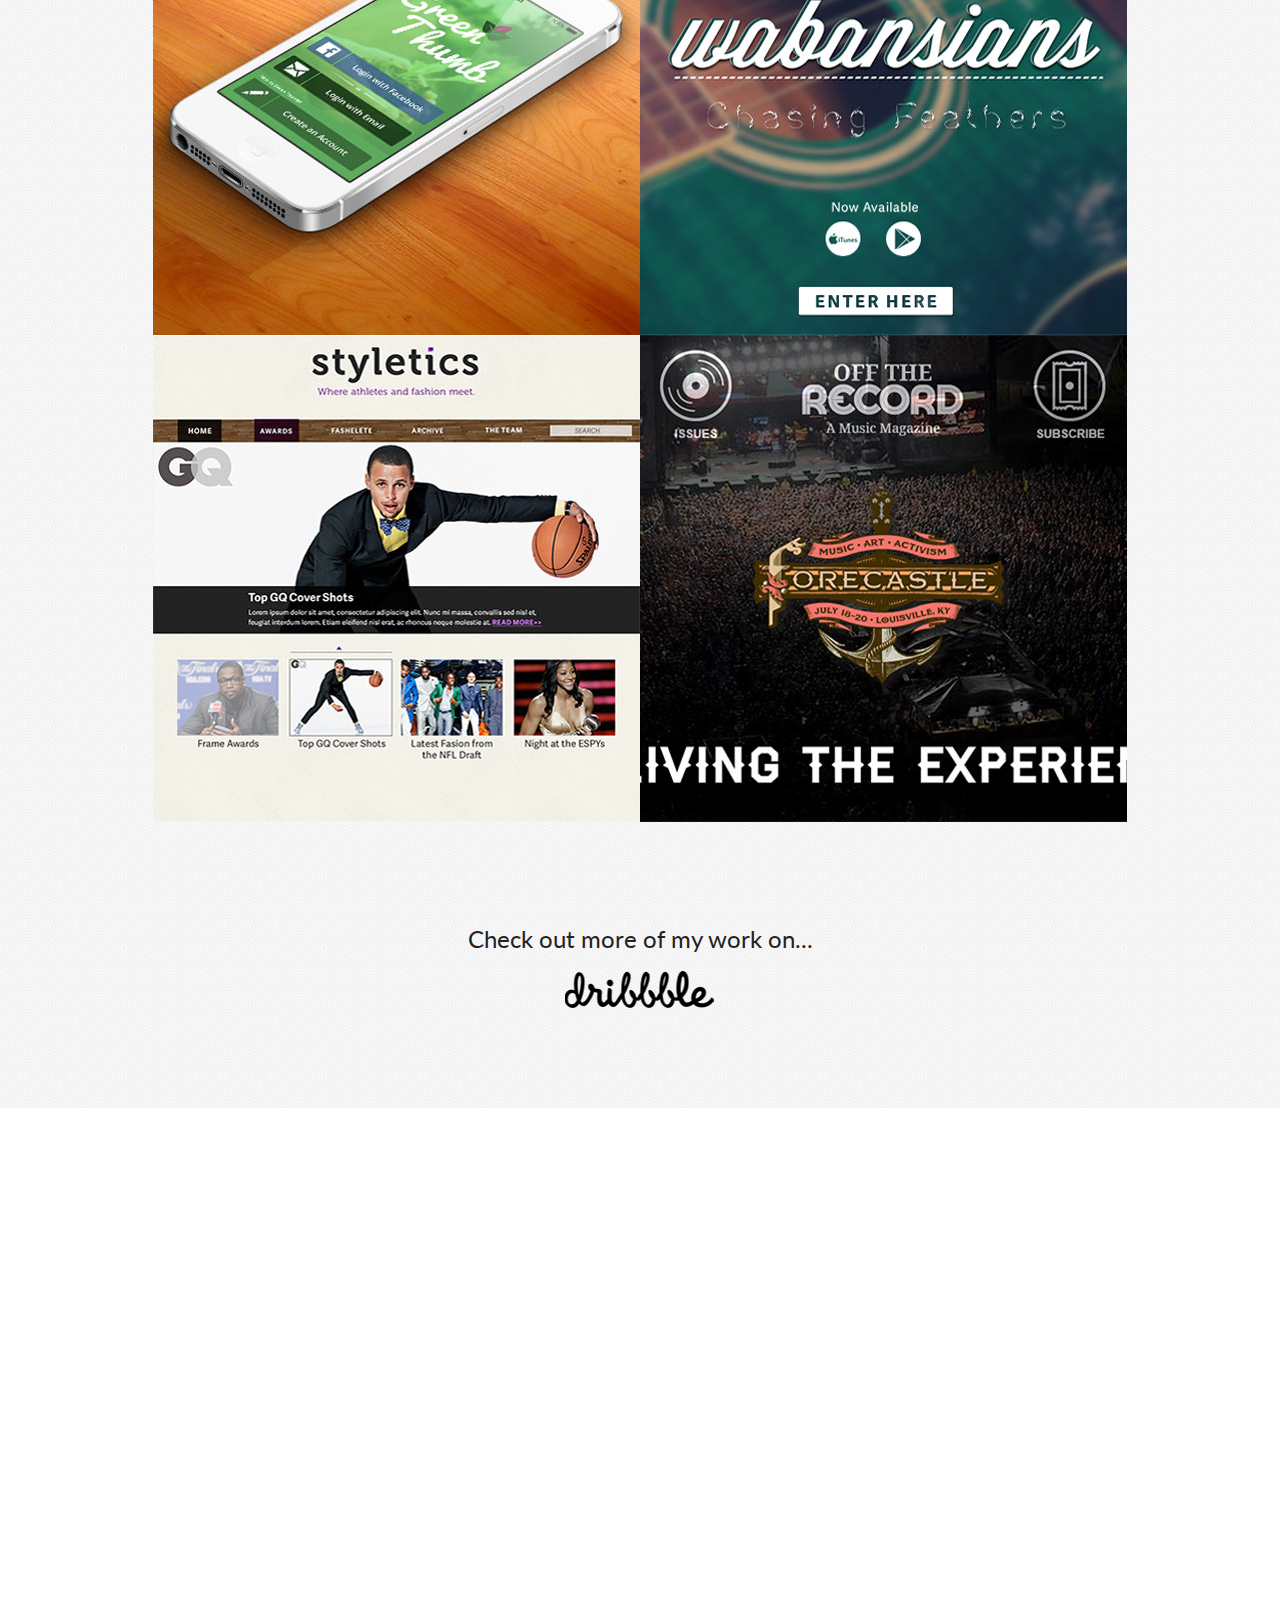
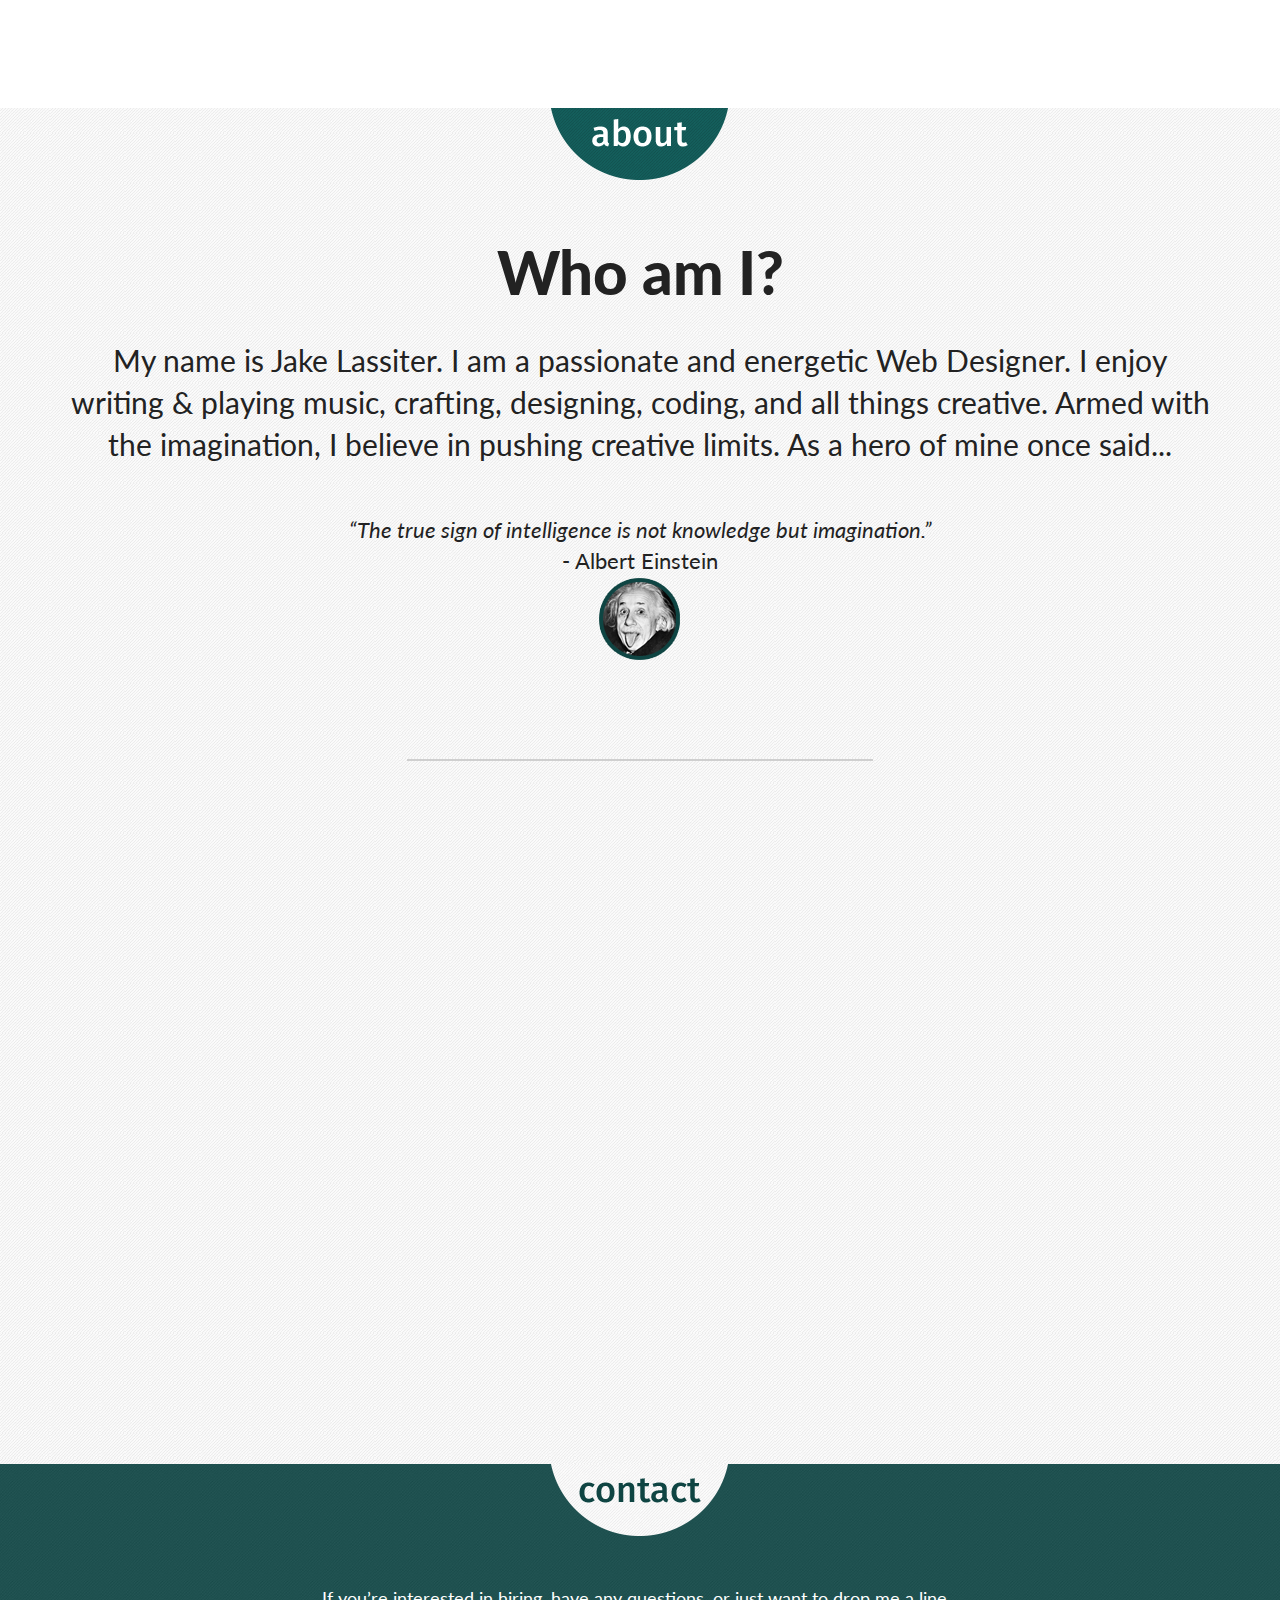
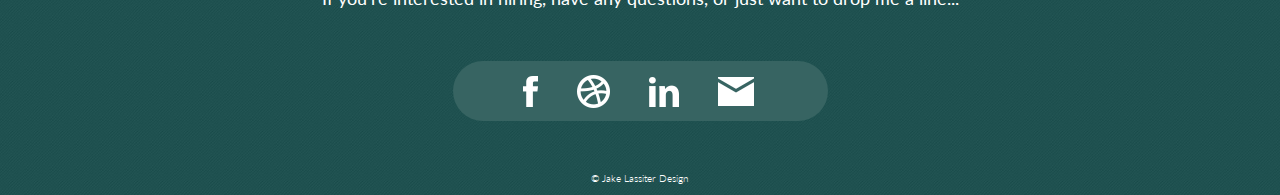
==== commit 49281574: "new" ====
--- a/index.html
+++ b/index.html
@@ -10,13 +10,13 @@
         <meta name="description" content="">
         <meta name="viewport" content="width=device-width, initial-scale=1">
 
-        <link rel="stylesheet" href="/static/css/normalize.min.css">
-        <link rel="stylesheet" href="/static/css/main.css">
+        <link rel="stylesheet" href="static/css/normalize.min.css">
+        <link rel="stylesheet" href="static/css/main.css">
 
         <link href='http://fonts.googleapis.com/css?family=Fira+Sans:300,400,500,700' rel='stylesheet' type='text/css'>
         <link href='http://fonts.googleapis.com/css?family=Lato:300,400,700,900' rel='stylesheet' type='text/css'>
 
-        <script src="/js/vendor/modernizr-2.6.2.min.js"></script>
+        <script src="js/vendor/modernizr-2.6.2.min.js"></script>
     </head>
     <body>
         <!--[if lt IE 7]>
@@ -30,7 +30,7 @@
 <!--**********************NAVIGATION**************************-->
 
         <nav class="clearfix">  
-                 <a href="#home-page" class="menu-home animated"><h1>Jake Lassiter</h1></a>
+                 <a href="#home-page" class="menu-home animated"><img src="img/jl-logo.png"></a>
                  <ul class="clearfix menu-links">  
                   <li><a href="#work-section" class="work-button animated fadeInDown underline-menu">Work</a></li>  
                   <li><a href="#about-section" class="about-button animated2 fadeInDown underline-menu">About</a></li>  
@@ -44,11 +44,11 @@
 
         <div id="home-page">
             <div id="header-main">
-                <img src="/img/header-text.jpg">
-                <img src="/img/header-pic.jpg">
+                <img src="img/header-text.jpg">
+                <img src="img/header-pic.jpg">
             </div>
             <div id="arrow-wrapper">
-                <a href="#work-section" class="work-button sink"><img class="arrow" src="/img/arrow-home.png"></a>
+                <a href="#work-section" class="work-button sink"><img class="arrow" src="img/arrow-home.png"></a>
             </div>
         </div>
 
@@ -64,43 +64,43 @@
 
         <div id="work-section">
             <div class="label">
-                <img src="/img/work-label.png">
+                <img src="img/work-label.png">
             </div>
             <div class="work">
                 <div class="caption-wrapper"> 
-                    <img src="../img/work-1.jpg">
+                    <a href="greenthumb.html" target="_blank"><img src="img/work-1.jpg">
                     <div class="overbox">
                         <div class="title overtext"><h1>Green Thumb</h1></div>
-                        <div class="tagline overtext"><p>A mobile application that allows users to find local organic food options in the form of restaurants, markets, and events. Check out the website <a href="greenthumb.html" target="_blank">here</a>!</p></div>
-                    </div>
-                </div>
-                <div class="caption-wrapper"> 
-                    <img src="/img/work-2.jpg">
+                        <div class="tagline overtext"><p>A mobile application that allows users to find local organic food options in the form of restaurants, markets, and events.</p></div>
+                    </div></a>
+                </div>
+                <div class="caption-wrapper"> 
+                    <a href="newwabansians/index.html" target="_blank"><img src="img/work-2.jpg">
                     <div class="overbox">
                         <div class="title overtext"><h1>The New Wabansians</h1></div>
-                        <div class="tagline overtext"><p>The official website of the band The New Wabansians, it allows the band to engage fans with up-to-date news, promote ongoing tours and latest music, and provide media content including live videos and pictures. Check out the website <a href="/newwabansians/index.html" target="_blank">here!</a></p></div>
-                    </div>
-                </div>
-                <div class="caption-wrapper"> 
-                    <img src="/img/work-3.jpg">
+                        <div class="tagline overtext"><p>The official website of the band The New Wabansians, it allows the band to engage fans with up-to-date news, promote ongoing tours and latest music, and provide media content including live videos and pictures.</p></div>
+                    </div></a>
+                </div>
+                <div class="caption-wrapper"> 
+                    <img src="img/work-3.jpg">
                     <div class="overbox">
                         <div class="title overtext"><h1>Styletics</h1></div>
-                        <div class="tagline overtext"><p>A fashion blog with a focus on mainstream sports. This blog aims to highlight the latest fashion trends among today's most popular athletes. Website coming soon.</p></div>
-                    </div>
-                </div>
-                <div class="caption-wrapper"> 
-                    <img src="/img/work-4.jpg">
+                        <div class="tagline overtext"><p>A fashion blog with a focus on mainstream sports. This blog aims to highlight the latest fashion trends among today's most popular athletes.</p></div>
+                    </div>
+                </div>
+                <div class="caption-wrapper"> 
+                    <a href="http://offtherecordmagazine.com" target="_blank"><img src="img/work-4.jpg">
                     <div class="overbox">
                         <div class="title overtext"><h1>Off the Record Magazine</h1></div>
-                        <div class="tagline overtext"><p>Off The Record is a music magazine that tells the story of amazing artists and music festivals by curating the most interesting videos, images, and articles. Off The Record is made for music lovers, by music lovers. Check out the website <a href="http://offtherecordmagazine.com" target="_blank">here</a>!</p></div>
-                    </div>
+                        <div class="tagline overtext"><p>Off The Record is a music magazine that tells the story of amazing artists and music festivals by curating the most interesting videos, images, and articles. Off The Record is made for music lovers, by music lovers.</p></div>
+                    </div></a>
                 </div>                
             </div>
 
             <div class="dribbble-cta">
                 <h2>Check out more of my work on...</h2>
                 <div class="dribbble-button">
-                    <a class="cmn-t-underline2" href="https://dribbble.com/JLass6688" target="_blank"><img src="/img/dribbble-button.png" ></a>
+                    <a class="cmn-t-underline2" href="https://dribbble.com/JLass6688" target="_blank"><img src="img/dribbble-button.png" ></a>
                 </div>
             </div>
 
@@ -118,7 +118,7 @@
 
         <div id="about-section">
             <div class="label">
-                <img src="/img/about-label.png">
+                <img src="img/about-label.png">
             </div>
 
             <div class="about">
@@ -127,18 +127,18 @@
                 <p class="quote">“The true sign of intelligence is not knowledge but imagination.”</p>
                 <p class="quote-name">- Albert Einstein</p>
                 <div class="einstein-pic">
-                    <img src="/img/einstein-pic.png">
+                    <img src="img/einstein-pic.png">
                 </div>
             </div>
 
             <div class="divider">
-                <img src="/img/divider.png">
+                <img src="img/divider.png">
             </div>
 
             <div class="about-graphic">
                 <div class="graphic-container animated">
                     <div class="icon">
-                        <img src="/img/skill-icon.png">
+                        <img src="img/skill-icon.png">
                     </div>
                     <h1>Skills</h1>
                     <ul>
@@ -150,7 +150,7 @@
                 </div>
                 <div class="graphic-container animated">
                     <div class="icon">
-                        <img src="/img/tools-icon.png">
+                        <img src="img/tools-icon.png">
                     </div>
                     <h1>Tools</h1>
                     <ul>
@@ -161,7 +161,7 @@
                 </div>
                 <div class="graphic-container animated">
                     <div class="icon">
-                        <img src="/img/services-icon.png">
+                        <img src="img/services-icon.png">
                     </div>
                     <h1>Services</h1>
                     <ul>
@@ -179,15 +179,15 @@
 
         <div id="contact-section">
             <div class="label">
-                <img src="/img/contact-label.png">
+                <img src="img/contact-label.png">
             </div>
             <p>If you’re interested in hiring, have any questions, or just want to drop me a line...</p>
             <div class="contact-icon-container">
                 <div class="icon-center">
-                    <a class="grow" href="https://www.facebook.com/profile.php?id=2063715" target="_blank"><img src="/img/contact-facebook.png"></a>
-                    <a class="grow" href="https://dribbble.com/JLass6688" target="_blank"><img src="/img/contact-dribbble.png"></a>
-                    <a class="grow" href="https://www.linkedin.com/profile/view?id=318870795&trk=nav_responsive_tab_profile_pic" target="_blank"><img src="/img/contact-linkedin.png"></a>
-                    <a class="grow" href="mailto:JLass6688@gmail.com"><img src="/img/contact-mail.png"></a>
+                    <a class="grow" href="https://www.facebook.com/profile.php?id=2063715" target="_blank"><img src="img/contact-facebook.png"></a>
+                    <a class="grow" href="https://dribbble.com/JLass6688" target="_blank"><img src="img/contact-dribbble.png"></a>
+                    <a class="grow" href="https://www.linkedin.com/profile/view?id=318870795&trk=nav_responsive_tab_profile_pic" target="_blank"><img src="img/contact-linkedin.png"></a>
+                    <a class="grow" href="mailto:JLass6688@gmail.com"><img src="img/contact-mail.png"></a>
                 </div>
             </div>  
 
@@ -198,10 +198,10 @@
 
 
         <script src="//ajax.googleapis.com/ajax/libs/jquery/1.11.1/jquery.min.js"></script>
-        <script>window.jQuery || document.write('<script src="/js/vendor/jquery-1.11.1.min.js"><\/script>')</script>
-
-        <script src="/js/plugins.js"></script>
-        <script src="/js/main.js"></script>
+        <script>window.jQuery || document.write('<script src="js/vendor/jquery-1.11.1.min.js"><\/script>')</script>
+
+        <script src="js/plugins.js"></script>
+        <script src="js/main.js"></script>
 
         <!-- Google Analytics: change UA-XXXXX-X to be your site's ID. -->
         <script>
--- a/static/css/main.css
+++ b/static/css/main.css
@@ -2,7 +2,7 @@
  * In this file you should write your main styles. (or centralize your imports)
  * Import this file using the following HTML or equivalent:
  * <link href="/stylesheets/screen.css" media="screen, projection" rel="stylesheet" type="text/css" /> */
-/* line 17, ../../../../../../Ruby193/lib/ruby/gems/1.9.1/gems/compass-0.12.6/frameworks/compass/stylesheets/compass/reset/_utilities.scss */
+/* line 17, ../../../../../../../Ruby193/lib/ruby/gems/1.9.1/gems/compass-0.12.6/frameworks/compass/stylesheets/compass/reset/_utilities.scss */
 html, body, div, span, applet, object, iframe,
 h1, h2, h3, h4, h5, h6, p, blockquote, pre,
 a, abbr, acronym, address, big, cite, code,
@@ -24,45 +24,45 @@
   vertical-align: baseline;
 }
 
-/* line 22, ../../../../../../Ruby193/lib/ruby/gems/1.9.1/gems/compass-0.12.6/frameworks/compass/stylesheets/compass/reset/_utilities.scss */
+/* line 22, ../../../../../../../Ruby193/lib/ruby/gems/1.9.1/gems/compass-0.12.6/frameworks/compass/stylesheets/compass/reset/_utilities.scss */
 html {
   line-height: 1;
 }
 
-/* line 24, ../../../../../../Ruby193/lib/ruby/gems/1.9.1/gems/compass-0.12.6/frameworks/compass/stylesheets/compass/reset/_utilities.scss */
+/* line 24, ../../../../../../../Ruby193/lib/ruby/gems/1.9.1/gems/compass-0.12.6/frameworks/compass/stylesheets/compass/reset/_utilities.scss */
 ol, ul {
   list-style: none;
 }
 
-/* line 26, ../../../../../../Ruby193/lib/ruby/gems/1.9.1/gems/compass-0.12.6/frameworks/compass/stylesheets/compass/reset/_utilities.scss */
+/* line 26, ../../../../../../../Ruby193/lib/ruby/gems/1.9.1/gems/compass-0.12.6/frameworks/compass/stylesheets/compass/reset/_utilities.scss */
 table {
   border-collapse: collapse;
   border-spacing: 0;
 }
 
-/* line 28, ../../../../../../Ruby193/lib/ruby/gems/1.9.1/gems/compass-0.12.6/frameworks/compass/stylesheets/compass/reset/_utilities.scss */
+/* line 28, ../../../../../../../Ruby193/lib/ruby/gems/1.9.1/gems/compass-0.12.6/frameworks/compass/stylesheets/compass/reset/_utilities.scss */
 caption, th, td {
   text-align: left;
   font-weight: normal;
   vertical-align: middle;
 }
 
-/* line 30, ../../../../../../Ruby193/lib/ruby/gems/1.9.1/gems/compass-0.12.6/frameworks/compass/stylesheets/compass/reset/_utilities.scss */
+/* line 30, ../../../../../../../Ruby193/lib/ruby/gems/1.9.1/gems/compass-0.12.6/frameworks/compass/stylesheets/compass/reset/_utilities.scss */
 q, blockquote {
   quotes: none;
 }
-/* line 103, ../../../../../../Ruby193/lib/ruby/gems/1.9.1/gems/compass-0.12.6/frameworks/compass/stylesheets/compass/reset/_utilities.scss */
+/* line 103, ../../../../../../../Ruby193/lib/ruby/gems/1.9.1/gems/compass-0.12.6/frameworks/compass/stylesheets/compass/reset/_utilities.scss */
 q:before, q:after, blockquote:before, blockquote:after {
   content: "";
   content: none;
 }
 
-/* line 32, ../../../../../../Ruby193/lib/ruby/gems/1.9.1/gems/compass-0.12.6/frameworks/compass/stylesheets/compass/reset/_utilities.scss */
+/* line 32, ../../../../../../../Ruby193/lib/ruby/gems/1.9.1/gems/compass-0.12.6/frameworks/compass/stylesheets/compass/reset/_utilities.scss */
 a img {
   border: none;
 }
 
-/* line 116, ../../../../../../Ruby193/lib/ruby/gems/1.9.1/gems/compass-0.12.6/frameworks/compass/stylesheets/compass/reset/_utilities.scss */
+/* line 116, ../../../../../../../Ruby193/lib/ruby/gems/1.9.1/gems/compass-0.12.6/frameworks/compass/stylesheets/compass/reset/_utilities.scss */
 article, aside, details, figcaption, figure, footer, header, hgroup, menu, nav, section, summary {
   display: block;
 }
@@ -142,24 +142,24 @@
   height: 50px;
   width: 100%;
   background: rgba(255, 255, 255, 0.95);
-  font-size: 12pt;
-  font-family: "Lato", sans-serif;
-  font-weight: 400;
   position: fixed;
   z-index: 2000;
 }
-/* line 91, ../sass/main.scss */
+/* line 88, ../sass/main.scss */
 nav ul {
   padding: 0;
   margin: 0 auto;
   width: 450px;
   height: 50px;
 }
-/* line 97, ../sass/main.scss */
+/* line 94, ../sass/main.scss */
 nav li {
   display: inline;
   float: left;
   width: 150px;
+  font-size: 14pt;
+  font-family: "Lato", sans-serif;
+  font-weight: 700;
 }
 /* line 102, ../sass/main.scss */
 nav a.menu-home {
@@ -168,20 +168,15 @@
   margin-left: 25px;
   text-decoration: none;
   opacity: 0;
-}
-/* line 109, ../sass/main.scss */
-nav h1 {
-  font-size: 12pt;
-  font-family: "Lato", sans-serif;
-  font-weight: 700;
-  color: #232323;
-}
-/* line 115, ../sass/main.scss */
+  outline: none;
+}
+/* line 110, ../sass/main.scss */
 nav .menu-links a {
   color: #232323;
   display: block;
   margin: 0 auto;
-  width: 60px;
+  width: 70px;
+  outline: none;
   text-align: center;
   text-decoration: none;
   line-height: 50px;
@@ -191,78 +186,82 @@
   -webkit-transition: .5s;
   transition: .5s;
 }
-/* line 129, ../sass/main.scss */
+/* line 125, ../sass/main.scss */
 nav a:hover {
   color: #376462;
 }
-/* line 132, ../sass/main.scss */
+/* line 128, ../sass/main.scss */
 nav li:last-child a {
   border-right: 0;
 }
-/* line 135, ../sass/main.scss */
+/* line 131, ../sass/main.scss */
 nav a#pull {
   display: none;
 }
-/* line 137, ../sass/main.scss */
+/* line 133, ../sass/main.scss */
 nav a#pull img {
   width: 35px;
 }
 
-/* line 143, ../sass/main.scss */
+/* line 139, ../sass/main.scss */
 .menu-home-show {
   opacity: 1;
 }
 
-/* line 149, ../sass/main.scss */
+/* line 145, ../sass/main.scss */
 .clearfix:before,
 .clearfix:after {
   content: " ";
   display: table;
 }
 
-/* line 153, ../sass/main.scss */
+/* line 149, ../sass/main.scss */
 .clearfix:after {
   clear: both;
 }
 
-/* line 156, ../sass/main.scss */
+/* line 152, ../sass/main.scss */
 .clearfix {
   *zoom: 1;
 }
 
 /***************************** HEADER ********************************/
-/* line 165, ../sass/main.scss */
+/* line 161, ../sass/main.scss */
 #home-page {
-  background-image: url("/img/bkg-pattern.jpg");
+  background-image: url("../..img/bkg-pattern.jpg");
   background-repeat: repeat;
 }
 
-/* line 172, ../sass/main.scss */
+/* line 168, ../sass/main.scss */
 #header-main {
   width: 100%;
   padding-top: 50px;
   overflow: auto;
 }
-/* line 176, ../sass/main.scss */
+/* line 172, ../sass/main.scss */
 #header-main img {
   float: left;
   width: 50%;
 }
 
-/* line 184, ../sass/main.scss */
+/* line 180, ../sass/main.scss */
 .arrow {
   clear: both;
 }
 
-/* line 188, ../sass/main.scss */
+/* line 184, ../sass/main.scss */
 #arrow-wrapper {
   width: 70px;
   margin: 0 auto;
   padding: 50px 0 100px;
 }
+/* line 188, ../sass/main.scss */
+#arrow-wrapper a {
+  outline: none;
+}
 
 /***********************************PARALLAX TRANSITIONS*******************************/
-/* line 198, ../sass/main.scss */
+/* line 197, ../sass/main.scss */
 div.module.parallax {
   height: 600px;
   background-position: 50% 50%;
@@ -271,33 +270,33 @@
   background-size: cover;
 }
 
-/* line 206, ../sass/main.scss */
+/* line 205, ../sass/main.scss */
 div.module.parallax-1 {
-  background-image: url("/img/work-transition.jpg");
+  background-image: url("../../img/work-transition.jpg");
   max-width: 100%;
 }
 
-/* line 211, ../sass/main.scss */
+/* line 210, ../sass/main.scss */
 div.module.parallax-2 {
-  background-image: url("/img/about-transition.jpg");
+  background-image: url("../../img/about-transition.jpg");
   max-width: 100%;
 }
 
 /*************************************WORK SECTION**********************************/
-/* line 219, ../sass/main.scss */
+/* line 218, ../sass/main.scss */
 #work-section {
-  background-image: url("/img/bkg-pattern.jpg");
+  background-image: url("../../img/bkg-pattern.jpg");
   background-repeat: repeat;
 }
 
-/* line 226, ../sass/main.scss */
+/* line 225, ../sass/main.scss */
 .label {
   width: 178px;
   margin: 0 auto;
   padding-bottom: 50px;
 }
 
-/* line 232, ../sass/main.scss */
+/* line 231, ../sass/main.scss */
 .work {
   width: 974px;
   max-width: 100%;
@@ -305,31 +304,31 @@
   overflow: auto;
 }
 
-/* line 239, ../sass/main.scss */
+/* line 238, ../sass/main.scss */
 .dribbble-cta {
   width: 50%;
   margin: 100px auto 0;
   padding-bottom: 100px;
 }
-/* line 243, ../sass/main.scss */
+/* line 242, ../sass/main.scss */
 .dribbble-cta h2 {
   font-family: "Lato", sans-serif;
   font-size: 24px;
   font-weight: 400;
   text-align: center;
 }
-/* line 249, ../sass/main.scss */
+/* line 248, ../sass/main.scss */
 .dribbble-cta img {
   margin: 15px 0 0;
 }
 
-/* line 254, ../sass/main.scss */
+/* line 253, ../sass/main.scss */
 .dribbble-button {
   width: 150px;
   margin: 0 auto;
 }
 
-/* line 261, ../sass/main.scss */
+/* line 260, ../sass/main.scss */
 .caption-wrapper {
   height: 487px;
   max-width: 100%;
@@ -338,7 +337,7 @@
   position: relative;
   overflow: hidden;
 }
-/* line 268, ../sass/main.scss */
+/* line 267, ../sass/main.scss */
 .caption-wrapper:hover img {
   -moz-transform: scale(1.3);
   -o-transform: scale(1.3);
@@ -351,7 +350,7 @@
   -ms-transition: all 6600ms ease-out;
   transition: all 6600ms ease-out;
 }
-/* line 280, ../sass/main.scss */
+/* line 279, ../sass/main.scss */
 .caption-wrapper img:hover ~ div.overbox {
   opacity: 1;
   -webkit-transition: all 600ms ease-out;
@@ -360,13 +359,13 @@
   -ms-transition: all 600ms ease-out;
   transition: all 600ms ease-out;
 }
-/* line 288, ../sass/main.scss */
+/* line 287, ../sass/main.scss */
 .caption-wrapper img {
   position: absolute;
   left: 0;
   max-width: 100%;
 }
-/* line 293, ../sass/main.scss */
+/* line 292, ../sass/main.scss */
 .caption-wrapper div.overbox {
   position: absolute;
   bottom: 0;
@@ -378,7 +377,7 @@
   z-index: 100;
   opacity: 0;
 }
-/* line 304, ../sass/main.scss */
+/* line 303, ../sass/main.scss */
 .caption-wrapper div.overbox:hover {
   opacity: 1;
   -webkit-transition: all 600ms ease-out;
@@ -387,7 +386,7 @@
   -ms-transition: all 600ms ease-out;
   transition: all 600ms ease-out;
 }
-/* line 312, ../sass/main.scss */
+/* line 311, ../sass/main.scss */
 .caption-wrapper h1 {
   font-family: "Lato", sans-serif;
   font-size: 36px;
@@ -396,7 +395,7 @@
   color: #fff;
   margin: 10px 0 10px;
 }
-/* line 320, ../sass/main.scss */
+/* line 319, ../sass/main.scss */
 .caption-wrapper p {
   font-family: "Lato", sans-serif;
   font-size: 18px;
@@ -405,24 +404,24 @@
   color: #fff;
   padding: 0 25px;
 }
-/* line 328, ../sass/main.scss */
+/* line 327, ../sass/main.scss */
 .caption-wrapper a {
   color: #376462;
 }
 
 /*************************************ABOUT SECTION**********************************/
-/* line 337, ../sass/main.scss */
+/* line 336, ../sass/main.scss */
 #about-section {
-  background-image: url("/img/bkg-pattern.jpg");
+  background-image: url("../../img/bkg-pattern.jpg");
   background-repeat: repeat;
 }
 
-/* line 343, ../sass/main.scss */
+/* line 342, ../sass/main.scss */
 .about {
   max-width: 90%;
   margin: 0 auto;
 }
-/* line 346, ../sass/main.scss */
+/* line 345, ../sass/main.scss */
 .about h1 {
   font-family: "Lato", sans-serif;
   font-size: 60px;
@@ -430,7 +429,7 @@
   text-align: center;
   margin-bottom: 25px;
 }
-/* line 353, ../sass/main.scss */
+/* line 352, ../sass/main.scss */
 .about p {
   font-family: "Lato", sans-serif;
   font-size: 30px;
@@ -438,42 +437,42 @@
   text-align: center;
 }
 
-/* line 361, ../sass/main.scss */
+/* line 360, ../sass/main.scss */
 p.quote {
   font-style: italic;
   font-size: 22px;
 }
 
-/* line 366, ../sass/main.scss */
+/* line 365, ../sass/main.scss */
 p.quote-name {
   font-size: 22px;
 }
 
-/* line 369, ../sass/main.scss */
+/* line 368, ../sass/main.scss */
 .personal-text {
   margin-bottom: 50px;
 }
 
-/* line 373, ../sass/main.scss */
+/* line 372, ../sass/main.scss */
 .einstein-pic {
   max-width: 86px;
   margin: 0 auto 85px;
 }
 
-/* line 379, ../sass/main.scss */
+/* line 378, ../sass/main.scss */
 .divider {
   max-width: 466px;
   margin: 0 auto 85px;
 }
 
-/* line 386, ../sass/main.scss */
+/* line 385, ../sass/main.scss */
 .about-graphic {
   overflow: auto;
   width: 90%;
   margin: 0 auto;
   padding-bottom: 200px;
 }
-/* line 391, ../sass/main.scss */
+/* line 390, ../sass/main.scss */
 .about-graphic h1 {
   font-family: "Lato", sans-serif;
   font-size: 60px;
@@ -482,7 +481,7 @@
   margin-top: 25px;
   max-width: 100%;
 }
-/* line 399, ../sass/main.scss */
+/* line 398, ../sass/main.scss */
 .about-graphic li {
   font-family: "Lato", sans-serif;
   font-size: 30px;
@@ -490,33 +489,33 @@
   text-align: left;
   max-width: 100%;
 }
-/* line 406, ../sass/main.scss */
+/* line 405, ../sass/main.scss */
 .about-graphic ul {
   max-width: 55%;
   margin: 0 auto;
-  list-style-image: url("/img/bullet.png");
+  list-style-image: url("../../img/bullet.png");
   padding-left: 29%;
 }
-/* line 412, ../sass/main.scss */
+/* line 411, ../sass/main.scss */
 .about-graphic div.graphic-container {
   float: left;
   width: 33%;
   visibility: hidden;
 }
 
-/* line 420, ../sass/main.scss */
+/* line 419, ../sass/main.scss */
 .icon {
   max-width: 90px;
   margin: 0 auto;
 }
 
 /*************************************CONTACT SECTION**********************************/
-/* line 429, ../sass/main.scss */
+/* line 428, ../sass/main.scss */
 #contact-section {
-  background-image: url("/img/bkg-contact.jpg");
+  background-image: url("../../img/bkg-contact.jpg");
   background-repeat: repeat;
 }
-/* line 432, ../sass/main.scss */
+/* line 431, ../sass/main.scss */
 #contact-section p {
   font-family: "Lato", sans-serif;
   font-size: 18px;
@@ -525,7 +524,7 @@
   color: #fff;
   padding-bottom: 50px;
 }
-/* line 440, ../sass/main.scss */
+/* line 439, ../sass/main.scss */
 #contact-section h3 {
   font-family: "Lato", sans-serif;
   font-size: 10px;
@@ -535,7 +534,7 @@
   padding-bottom: 10px;
 }
 
-/* line 451, ../sass/main.scss */
+/* line 450, ../sass/main.scss */
 .contact-icon-container {
   width: 375px;
   max-width: 100%;
@@ -544,23 +543,23 @@
   border-radius: 40px;
   margin: 0 auto 50px;
 }
-/* line 458, ../sass/main.scss */
+/* line 457, ../sass/main.scss */
 .contact-icon-container img {
   margin-right: 35px;
 }
-/* line 461, ../sass/main.scss */
+/* line 460, ../sass/main.scss */
 .contact-icon-container a:nth-child(4) img {
   margin-right: 0px;
 }
 
-/* line 466, ../sass/main.scss */
+/* line 465, ../sass/main.scss */
 .icon-center {
   width: 235px;
   margin: 0 auto;
   padding-top: 14px;
 }
 
-/* line 472, ../sass/main.scss */
+/* line 471, ../sass/main.scss */
 .svg-wrapper:hover {
   stroke-width: 2px;
   stroke-dashoffset: 0;
@@ -568,7 +567,7 @@
 }
 
 /*=======================================================Animations=======================================================*/
-/* line 484, ../sass/main.scss */
+/* line 483, ../sass/main.scss */
 .animated {
   -webkit-animation-duration: 1s;
   animation-duration: 1s;
@@ -576,7 +575,7 @@
   animation-fill-mode: both;
 }
 
-/* line 491, ../sass/main.scss */
+/* line 490, ../sass/main.scss */
 .animated2 {
   -webkit-animation-duration: 2s;
   animation-duration: 2s;
@@ -584,7 +583,7 @@
   animation-fill-mode: both;
 }
 
-/* line 498, ../sass/main.scss */
+/* line 497, ../sass/main.scss */
 .animated3 {
   -webkit-animation-duration: 3s;
   animation-duration: 3s;
@@ -593,14 +592,14 @@
 }
 
 @-webkit-keyframes fadeInDown {
-  /* line 506, ../sass/main.scss */
+  /* line 505, ../sass/main.scss */
   0% {
     opacity: 0;
     -webkit-transform: translate3d(0, -100%, 0);
     transform: translate3d(0, -100%, 0);
   }
 
-  /* line 512, ../sass/main.scss */
+  /* line 511, ../sass/main.scss */
   100% {
     opacity: 1;
     -webkit-transform: none;
@@ -609,14 +608,14 @@
 }
 
 @keyframes fadeInDown {
-  /* line 520, ../sass/main.scss */
+  /* line 519, ../sass/main.scss */
   0% {
     opacity: 0;
     -webkit-transform: translate3d(0, -100%, 0);
     transform: translate3d(0, -100%, 0);
   }
 
-  /* line 526, ../sass/main.scss */
+  /* line 525, ../sass/main.scss */
   100% {
     opacity: 1;
     -webkit-transform: none;
@@ -624,13 +623,13 @@
   }
 }
 
-/* line 533, ../sass/main.scss */
+/* line 532, ../sass/main.scss */
 .fadeInDown {
   -webkit-animation-name: fadeInDown;
   animation-name: fadeInDown;
 }
 
-/* line 542, ../sass/main.scss */
+/* line 541, ../sass/main.scss */
 .slideUp {
   animation-name: slideUp;
   -webkit-animation-name: slideUp;
@@ -642,13 +641,13 @@
 }
 
 @keyframes slideUp {
-  /* line 556, ../sass/main.scss */
+  /* line 555, ../sass/main.scss */
   0% {
     transform: translateY(40%);
     opacity: 0;
   }
 
-  /* line 560, ../sass/main.scss */
+  /* line 559, ../sass/main.scss */
   100% {
     transform: translateY(0%);
     opacity: 1;
@@ -656,20 +655,20 @@
 }
 
 @-webkit-keyframes slideUp {
-  /* line 567, ../sass/main.scss */
+  /* line 566, ../sass/main.scss */
   0% {
     -webkit-transform: translateY(40%);
     opacity: 0;
   }
 
-  /* line 571, ../sass/main.scss */
+  /* line 570, ../sass/main.scss */
   100% {
     -webkit-transform: translateY(0%);
     opacity: 1;
   }
 }
 
-/* line 580, ../sass/main.scss */
+/* line 579, ../sass/main.scss */
 .sink {
   display: inline-block;
   vertical-align: middle;
@@ -687,13 +686,13 @@
   transition-timing-function: ease-out;
 }
 
-/* line 596, ../sass/main.scss */
+/* line 595, ../sass/main.scss */
 .sink:hover {
   -webkit-transform: translateY(8px);
   transform: translateY(8px);
 }
 
-/* line 605, ../sass/main.scss */
+/* line 604, ../sass/main.scss */
 .grow {
   display: inline-block;
   vertical-align: middle;
@@ -709,18 +708,18 @@
   transition-property: transform;
 }
 
-/* line 619, ../sass/main.scss */
+/* line 618, ../sass/main.scss */
 .grow:hover {
   -webkit-transform: scale(1.2);
   transform: scale(1.2);
 }
 
-/* line 627, ../sass/main.scss */
+/* line 626, ../sass/main.scss */
 .cmn-t-underline2 {
   position: relative;
 }
 
-/* line 631, ../sass/main.scss */
+/* line 630, ../sass/main.scss */
 .cmn-t-underline2:after {
   display: block;
   position: absolute;
@@ -734,17 +733,17 @@
   transition: width 0.5s;
 }
 
-/* line 644, ../sass/main.scss */
+/* line 643, ../sass/main.scss */
 .cmn-t-underline2:hover {
   color: #c9346c;
 }
 
-/* line 648, ../sass/main.scss */
+/* line 647, ../sass/main.scss */
 .cmn-t-underline2:hover:after {
   width: 100%;
 }
 
-/* line 654, ../sass/main.scss */
+/* line 653, ../sass/main.scss */
 .underline-menu {
   display: inline-block;
   vertical-align: middle;
@@ -758,7 +757,7 @@
   overflow: hidden;
 }
 
-/* line 666, ../sass/main.scss */
+/* line 665, ../sass/main.scss */
 .underline-menu:before {
   content: "";
   position: absolute;
@@ -776,7 +775,7 @@
   transition-timing-function: ease-out;
 }
 
-/* line 682, ../sass/main.scss */
+/* line 681, ../sass/main.scss */
 .underline-menu:hover:before {
   left: 0;
   right: 0;
@@ -805,7 +804,14 @@
 }
 /****************************************** 800 BREAK POINT ***************************/
 @media only screen and (max-width: 800px) {
-  /* line 31, ../sass/_mediaQueries.scss */
+  /* line 30, ../sass/_mediaQueries.scss */
+  a.menu-home {
+    display: none;
+  }
+}
+/****************************************** 600 BREAK POINT ***************************/
+@media only screen and (max-width: 600px) {
+  /* line 42, ../sass/_mediaQueries.scss */
   .about-graphic div.graphic-container {
     float: none;
     margin: 0 auto 75px;
@@ -814,18 +820,18 @@
 }
 /****************************************** 480 BREAK POINT ***************************/
 @media only screen and (max-width: 480px) {
-  /* line 47, ../sass/_mediaQueries.scss */
+  /* line 57, ../sass/_mediaQueries.scss */
   nav {
     border-bottom: 0;
   }
-  /* line 49, ../sass/_mediaQueries.scss */
+  /* line 59, ../sass/_mediaQueries.scss */
   nav ul {
     display: none;
     height: auto;
     width: 100%;
     margin: 0;
   }
-  /* line 55, ../sass/_mediaQueries.scss */
+  /* line 65, ../sass/_mediaQueries.scss */
   nav li {
     float: none;
     width: 100%;
@@ -833,16 +839,16 @@
     background: rgba(255, 255, 255, 0.95);
     border-bottom: 1px solid #bfbfbf;
   }
-  /* line 62, ../sass/_mediaQueries.scss */
+  /* line 72, ../sass/_mediaQueries.scss */
   nav a {
     text-align: center;
     width: 100%;
   }
-  /* line 66, ../sass/_mediaQueries.scss */
+  /* line 76, ../sass/_mediaQueries.scss */
   nav a.menu-home {
     display: none;
   }
-  /* line 69, ../sass/_mediaQueries.scss */
+  /* line 79, ../sass/_mediaQueries.scss */
   nav a#pull {
     display: block;
     background: rgba(255, 255, 255, 0.95);
@@ -850,7 +856,7 @@
     padding: 10px 0 0 10px;
     text-align: left;
   }
-  /* line 76, ../sass/_mediaQueries.scss */
+  /* line 86, ../sass/_mediaQueries.scss */
   nav a#pull:after {
     content: "";
     background: url("nav-icon.png") no-repeat;
@@ -862,30 +868,30 @@
     top: 10px;
   }
 
-  /* line 90, ../sass/_mediaQueries.scss */
+  /* line 100, ../sass/_mediaQueries.scss */
   #header-main img {
     float: none;
     width: 100%;
   }
 
-  /* line 98, ../sass/_mediaQueries.scss */
+  /* line 108, ../sass/_mediaQueries.scss */
   .dribbble-cta h2 {
     font-size: 20px;
   }
 
-  /* line 105, ../sass/_mediaQueries.scss */
+  /* line 115, ../sass/_mediaQueries.scss */
   .about p {
     font-size: 18px;
   }
 
-  /* line 113, ../sass/_mediaQueries.scss */
+  /* line 123, ../sass/_mediaQueries.scss */
   .work .caption-wrapper img {
     -moz-transform: scale(1);
     -o-transform: scale(1);
     -webkit-transform: scale(1);
     transform: scale(1);
   }
-  /* line 119, ../sass/_mediaQueries.scss */
+  /* line 129, ../sass/_mediaQueries.scss */
   .work .caption-wrapper div.overbox {
     display: none;
   }
@@ -893,7 +899,7 @@
 /* ==========================================================================
    Helper classes
    ========================================================================== */
-/* line 709, ../sass/main.scss */
+/* line 708, ../sass/main.scss */
 .ir {
   background-color: transparent;
   border: 0;
@@ -901,7 +907,7 @@
   *text-indent: -9999px;
 }
 
-/* line 716, ../sass/main.scss */
+/* line 715, ../sass/main.scss */
 .ir:before {
   content: "";
   display: block;
@@ -909,13 +915,13 @@
   height: 150%;
 }
 
-/* line 723, ../sass/main.scss */
+/* line 722, ../sass/main.scss */
 .hidden {
   display: none !important;
   visibility: hidden;
 }
 
-/* line 728, ../sass/main.scss */
+/* line 727, ../sass/main.scss */
 .visuallyhidden {
   border: 0;
   clip: rect(0 0 0 0);
@@ -927,7 +933,7 @@
   width: 1px;
 }
 
-/* line 740, ../sass/main.scss */
+/* line 739, ../sass/main.scss */
 .visuallyhidden.focusable:active,
 .visuallyhidden.focusable:focus {
   clip: auto;
@@ -938,24 +944,24 @@
   width: auto;
 }
 
-/* line 749, ../sass/main.scss */
+/* line 748, ../sass/main.scss */
 .invisible {
   visibility: hidden;
 }
 
-/* line 754, ../sass/main.scss */
+/* line 753, ../sass/main.scss */
 .clearfix:before,
 .clearfix:after {
   content: " ";
   display: table;
 }
 
-/* line 759, ../sass/main.scss */
+/* line 758, ../sass/main.scss */
 .clearfix:after {
   clear: both;
 }
 
-/* line 763, ../sass/main.scss */
+/* line 762, ../sass/main.scss */
 .clearfix {
   *zoom: 1;
 }
@@ -964,7 +970,7 @@
    Print styles
    ========================================================================== */
 @media print {
-  /* line 772, ../sass/main.scss */
+  /* line 771, ../sass/main.scss */
   * {
     background: transparent !important;
     color: #000 !important;
@@ -972,48 +978,48 @@
     text-shadow: none !important;
   }
 
-  /* line 780, ../sass/main.scss */
+  /* line 779, ../sass/main.scss */
   a,
   a:visited {
     text-decoration: underline;
   }
 
-  /* line 784, ../sass/main.scss */
+  /* line 783, ../sass/main.scss */
   a[href]:after {
     content: " (" attr(href) ")";
   }
 
-  /* line 788, ../sass/main.scss */
+  /* line 787, ../sass/main.scss */
   abbr[title]:after {
     content: " (" attr(title) ")";
   }
 
-  /* line 794, ../sass/main.scss */
+  /* line 793, ../sass/main.scss */
   .ir a:after,
   a[href^="javascript:"]:after,
   a[href^="#"]:after {
     content: "";
   }
 
-  /* line 799, ../sass/main.scss */
+  /* line 798, ../sass/main.scss */
   pre,
   blockquote {
     border: 1px solid #999;
     page-break-inside: avoid;
   }
 
-  /* line 804, ../sass/main.scss */
+  /* line 803, ../sass/main.scss */
   thead {
     display: table-header-group;
   }
 
-  /* line 809, ../sass/main.scss */
+  /* line 808, ../sass/main.scss */
   tr,
   img {
     page-break-inside: avoid;
   }
 
-  /* line 813, ../sass/main.scss */
+  /* line 812, ../sass/main.scss */
   img {
     max-width: 100% !important;
   }
@@ -1022,7 +1028,7 @@
     margin: 0.5cm;
 }
 
-  /* line 823, ../sass/main.scss */
+  /* line 822, ../sass/main.scss */
   p,
   h2,
   h3 {
@@ -1030,7 +1036,7 @@
     widows: 3;
   }
 
-  /* line 829, ../sass/main.scss */
+  /* line 828, ../sass/main.scss */
   h2,
   h3 {
     page-break-after: avoid;
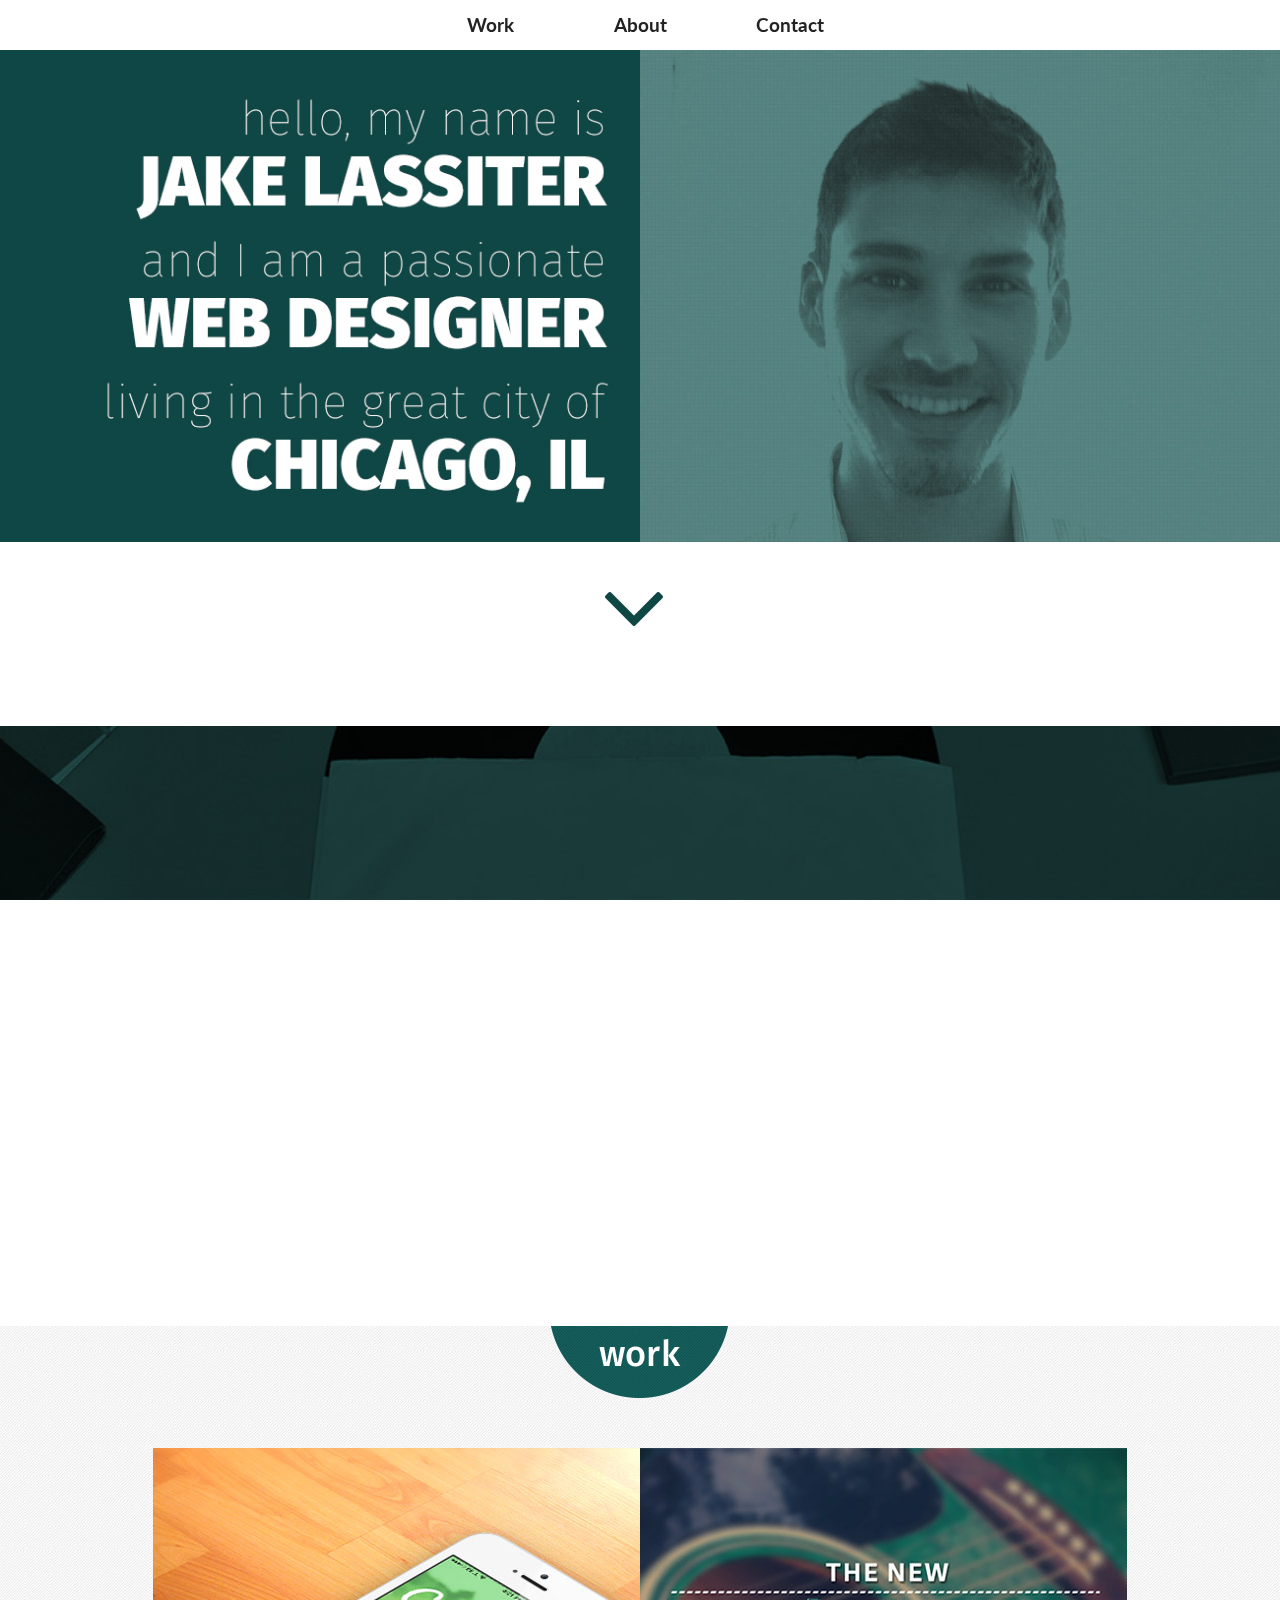
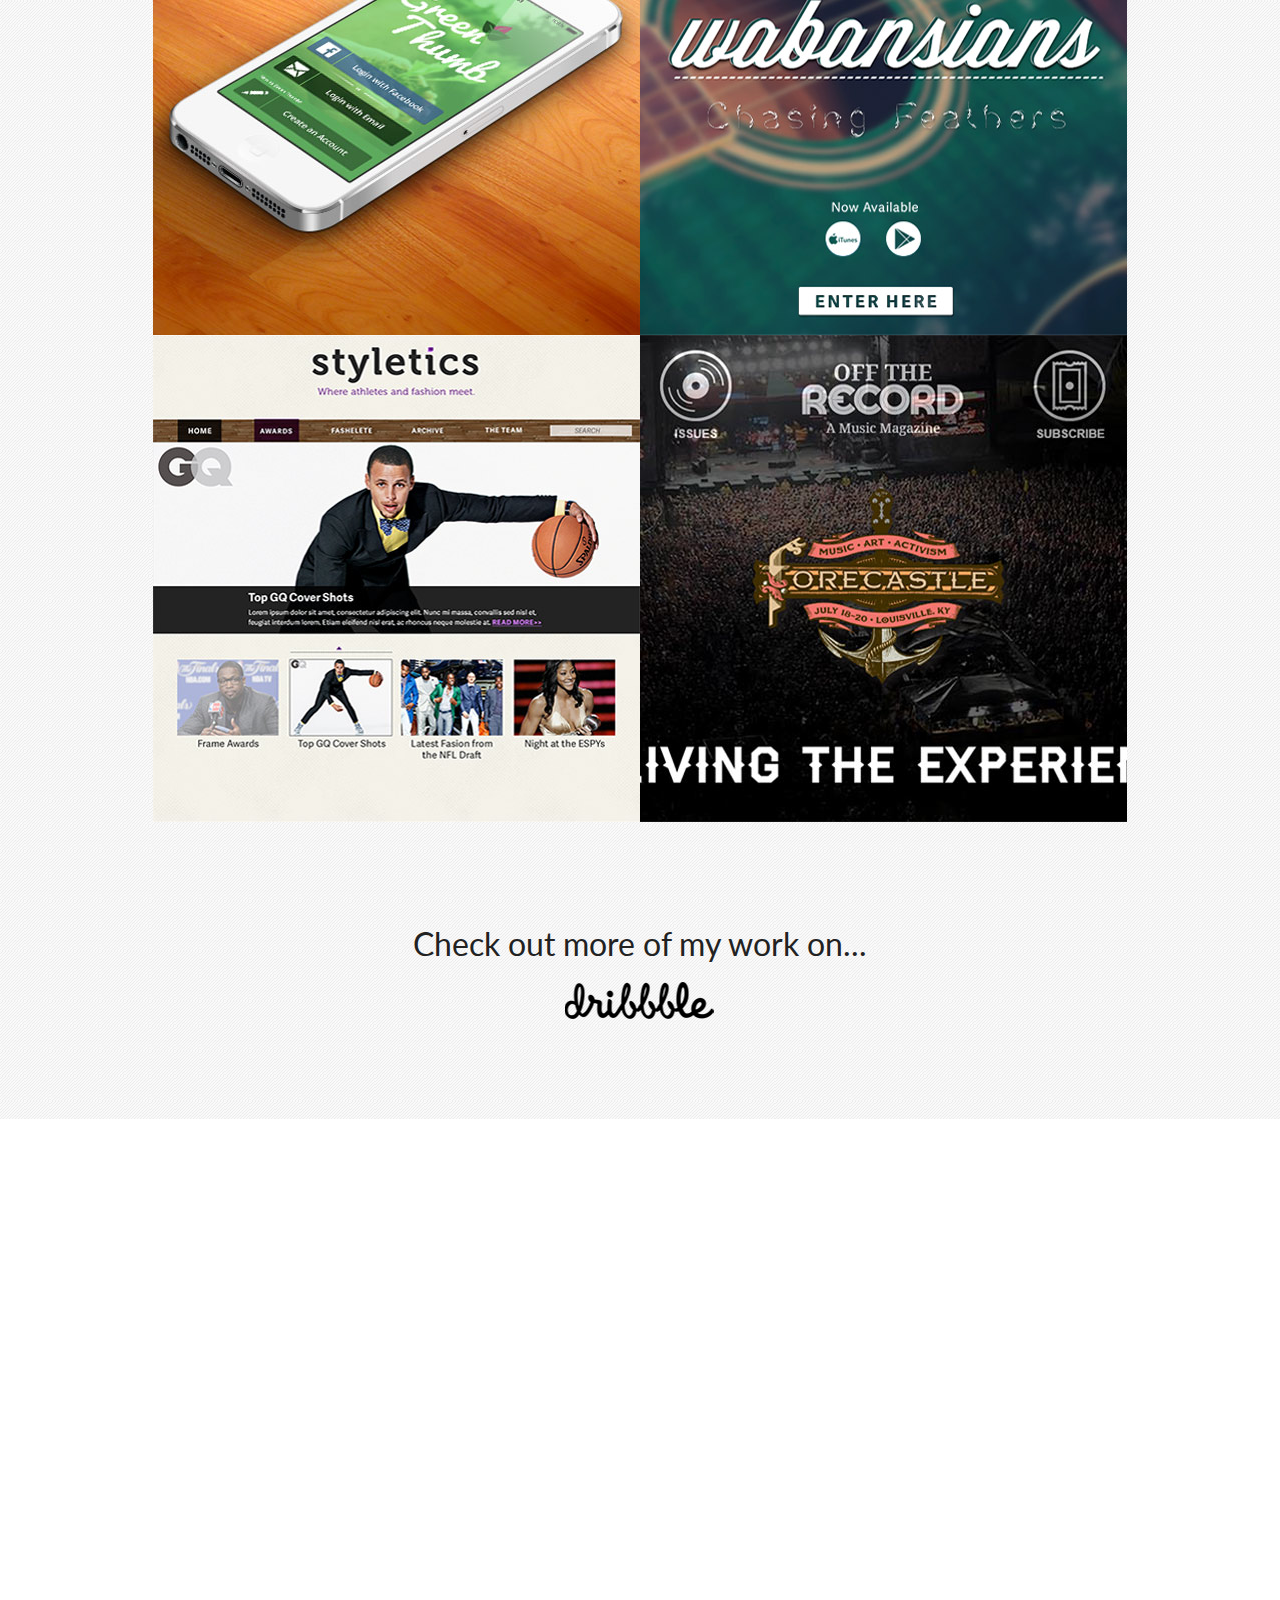
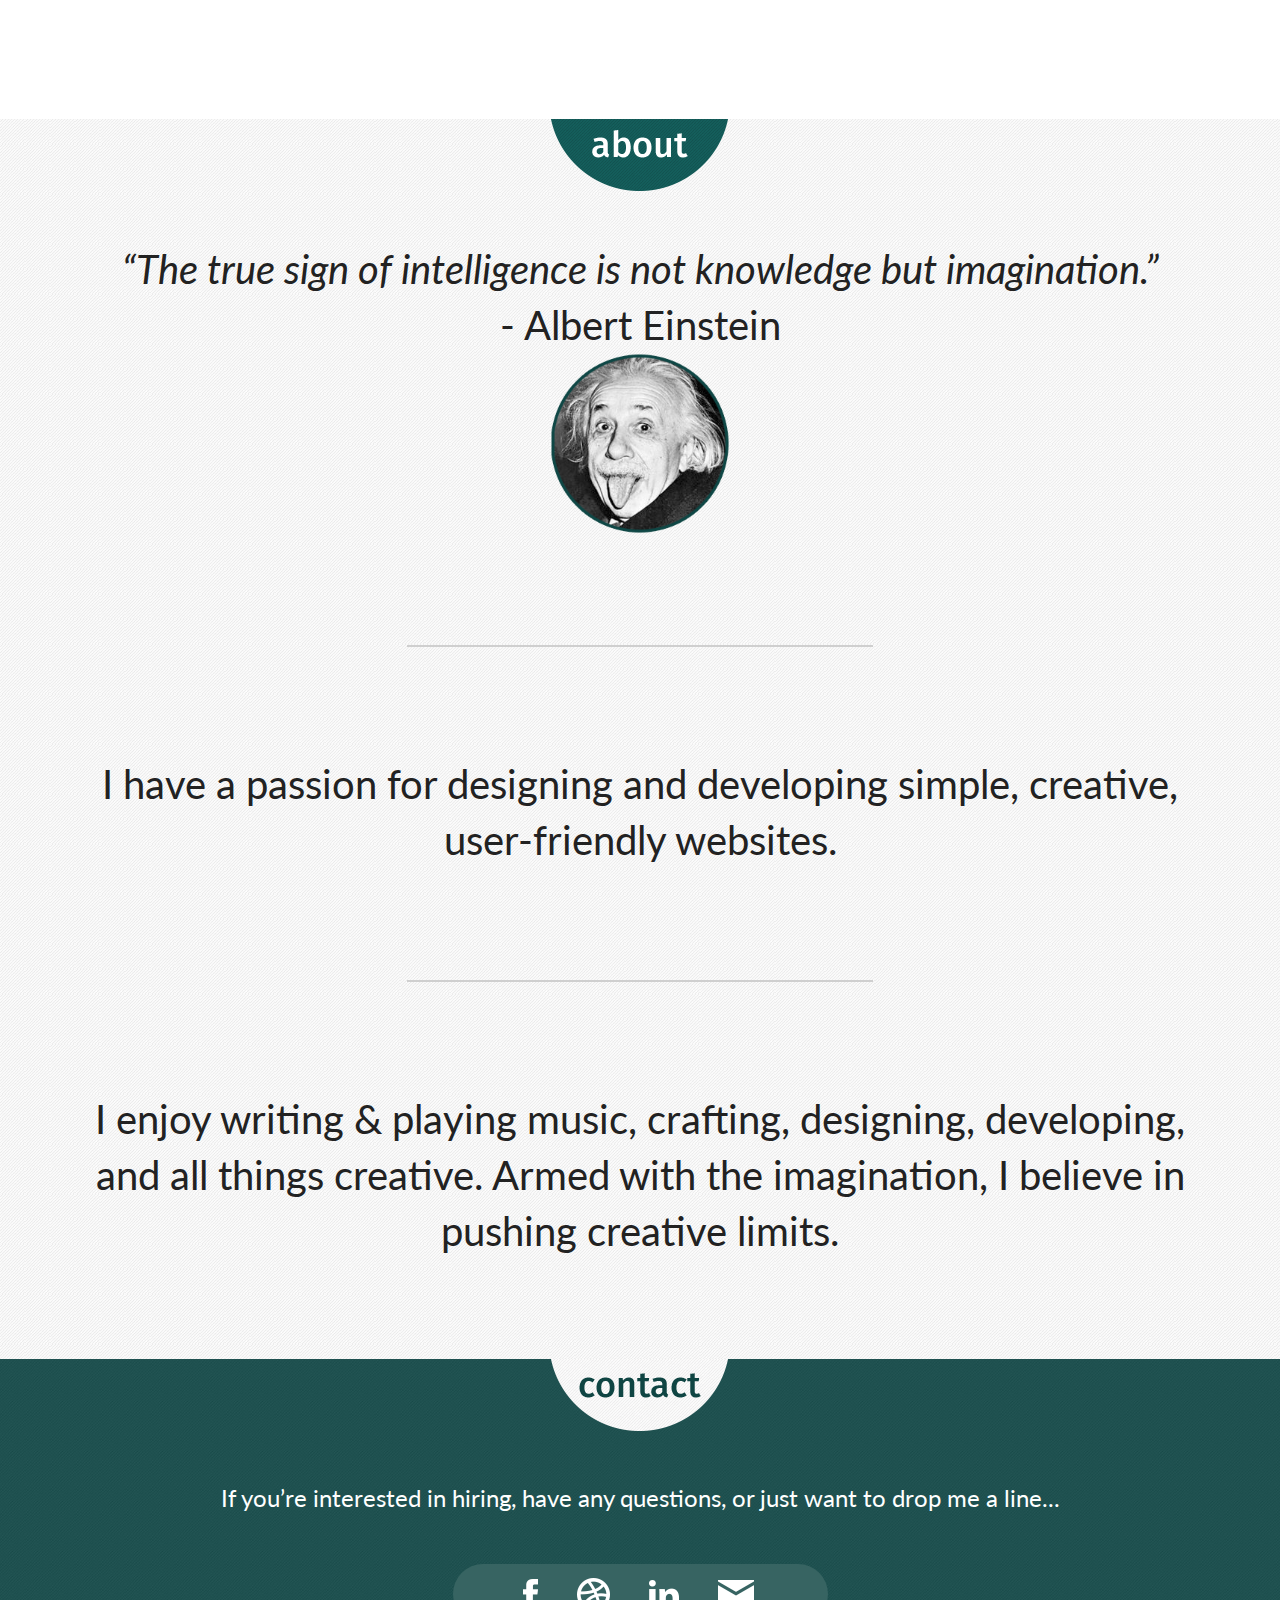
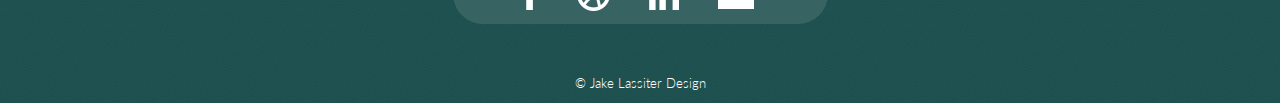
==== commit 491f1e65: "1st adjustment to about page" ====
--- a/index.html
+++ b/index.html
@@ -122,56 +122,27 @@
             </div>
 
             <div class="about">
-                <h1>Who am I?</h1>
-                <p class="personal-text">My name is Jake Lassiter. I am a passionate and energetic Web Designer. I enjoy writing & playing music, crafting, designing, coding, and all things creative.  Armed with the imagination, I believe in pushing creative limits. As a hero of mine once said...</p>
                 <p class="quote">“The true sign of intelligence is not knowledge but imagination.”</p>
                 <p class="quote-name">- Albert Einstein</p>
                 <div class="einstein-pic">
                     <img src="img/einstein-pic.png">
                 </div>
+
+
+                <div class="divider">
+                    <img src="img/divider.png">
+                </div>    
+            
+                <p class="personal-text">I have a passion for designing and developing simple, creative, user-friendly websites.  </p>
+
+                <div class="divider">
+                    <img src="img/divider.png">
+                </div>
+
+                <p class="personal-text">I enjoy writing & playing music, crafting, designing, developing, and all things creative.  Armed with the imagination, I believe in pushing creative limits.</p>
             </div>
 
-            <div class="divider">
-                <img src="img/divider.png">
-            </div>
-
-            <div class="about-graphic">
-                <div class="graphic-container animated">
-                    <div class="icon">
-                        <img src="img/skill-icon.png">
-                    </div>
-                    <h1>Skills</h1>
-                    <ul>
-                        <li>HTML5</li>
-                        <li>CSS3</li>
-                        <li>JavaScript</li>
-                        <li>An eye for design</li>
-                    </ul>
-                </div>
-                <div class="graphic-container animated">
-                    <div class="icon">
-                        <img src="img/tools-icon.png">
-                    </div>
-                    <h1>Tools</h1>
-                    <ul>
-                        <li>Photoshop</li>
-                        <li>Illustrator</li>
-                        <li>Sublime Text</li>
-                    </ul>
-                </div>
-                <div class="graphic-container animated">
-                    <div class="icon">
-                        <img src="img/services-icon.png">
-                    </div>
-                    <h1>Services</h1>
-                    <ul>
-                        <li>Website Design</li>
-                        <li>Fron-End Development</li>
-                        <li>Logo Design</li>
-                        <li>Branding</li>
-                    </ul>
-                </div>
-            </div>
+        
         </div> 
 
 
--- a/static/css/main.css
+++ b/static/css/main.css
@@ -313,7 +313,7 @@
 /* line 242, ../sass/main.scss */
 .dribbble-cta h2 {
   font-family: "Lato", sans-serif;
-  font-size: 24px;
+  font-size: 24pt;
   font-weight: 400;
   text-align: center;
 }
@@ -389,7 +389,7 @@
 /* line 311, ../sass/main.scss */
 .caption-wrapper h1 {
   font-family: "Lato", sans-serif;
-  font-size: 36px;
+  font-size: 36pt;
   font-weight: 900;
   text-align: center;
   color: #fff;
@@ -398,7 +398,7 @@
 /* line 319, ../sass/main.scss */
 .caption-wrapper p {
   font-family: "Lato", sans-serif;
-  font-size: 18px;
+  font-size: 18pt;
   font-weight: 400;
   text-align: center;
   color: #fff;
@@ -424,7 +424,7 @@
 /* line 345, ../sass/main.scss */
 .about h1 {
   font-family: "Lato", sans-serif;
-  font-size: 60px;
+  font-size: 60pt;
   font-weight: 900;
   text-align: center;
   margin-bottom: 25px;
@@ -432,7 +432,7 @@
 /* line 352, ../sass/main.scss */
 .about p {
   font-family: "Lato", sans-serif;
-  font-size: 30px;
+  font-size: 30pt;
   font-weight: 400;
   text-align: center;
 }
@@ -440,101 +440,105 @@
 /* line 360, ../sass/main.scss */
 p.quote {
   font-style: italic;
-  font-size: 22px;
+  font-size: 30pt;
 }
 
 /* line 365, ../sass/main.scss */
 p.quote-name {
-  font-size: 22px;
+  font-size: 30pt;
 }
 
 /* line 368, ../sass/main.scss */
 .personal-text {
-  margin-bottom: 50px;
+  padding-bottom: 100px;
 }
 
 /* line 372, ../sass/main.scss */
 .einstein-pic {
-  max-width: 86px;
-  margin: 0 auto 85px;
-}
-
-/* line 378, ../sass/main.scss */
+  max-width: 180px;
+  margin: 0 auto 100px;
+}
+/* line 375, ../sass/main.scss */
+.einstein-pic img {
+  width: 180px;
+}
+
+/* line 381, ../sass/main.scss */
 .divider {
   max-width: 466px;
-  margin: 0 auto 85px;
-}
-
-/* line 385, ../sass/main.scss */
+  margin: 0 auto 100px;
+}
+
+/* line 388, ../sass/main.scss */
 .about-graphic {
   overflow: auto;
   width: 90%;
   margin: 0 auto;
   padding-bottom: 200px;
 }
-/* line 390, ../sass/main.scss */
+/* line 393, ../sass/main.scss */
 .about-graphic h1 {
   font-family: "Lato", sans-serif;
-  font-size: 60px;
+  font-size: 60pt;
   font-weight: 900;
   text-align: center;
   margin-top: 25px;
   max-width: 100%;
 }
-/* line 398, ../sass/main.scss */
+/* line 401, ../sass/main.scss */
 .about-graphic li {
   font-family: "Lato", sans-serif;
-  font-size: 30px;
+  font-size: 30pt;
   font-weight: 400;
   text-align: left;
   max-width: 100%;
 }
-/* line 405, ../sass/main.scss */
+/* line 408, ../sass/main.scss */
 .about-graphic ul {
   max-width: 55%;
   margin: 0 auto;
   list-style-image: url("../../img/bullet.png");
   padding-left: 29%;
 }
-/* line 411, ../sass/main.scss */
+/* line 414, ../sass/main.scss */
 .about-graphic div.graphic-container {
   float: left;
   width: 33%;
   visibility: hidden;
 }
 
-/* line 419, ../sass/main.scss */
+/* line 422, ../sass/main.scss */
 .icon {
   max-width: 90px;
   margin: 0 auto;
 }
 
 /*************************************CONTACT SECTION**********************************/
-/* line 428, ../sass/main.scss */
+/* line 431, ../sass/main.scss */
 #contact-section {
   background-image: url("../../img/bkg-contact.jpg");
   background-repeat: repeat;
 }
-/* line 431, ../sass/main.scss */
+/* line 434, ../sass/main.scss */
 #contact-section p {
   font-family: "Lato", sans-serif;
-  font-size: 18px;
+  font-size: 18pt;
   font-weight: 400;
   text-align: center;
   color: #fff;
   padding-bottom: 50px;
 }
-/* line 439, ../sass/main.scss */
+/* line 442, ../sass/main.scss */
 #contact-section h3 {
   font-family: "Lato", sans-serif;
-  font-size: 10px;
+  font-size: 10pt;
   font-weight: 300;
   text-align: center;
   color: #fff;
   padding-bottom: 10px;
 }
 
-/* line 450, ../sass/main.scss */
+/* line 453, ../sass/main.scss */
 .contact-icon-container {
   width: 375px;
   max-width: 100%;
@@ -543,23 +547,23 @@
   border-radius: 40px;
   margin: 0 auto 50px;
 }
-/* line 457, ../sass/main.scss */
+/* line 460, ../sass/main.scss */
 .contact-icon-container img {
   margin-right: 35px;
 }
-/* line 460, ../sass/main.scss */
+/* line 463, ../sass/main.scss */
 .contact-icon-container a:nth-child(4) img {
   margin-right: 0px;
 }
 
-/* line 465, ../sass/main.scss */
+/* line 468, ../sass/main.scss */
 .icon-center {
   width: 235px;
   margin: 0 auto;
   padding-top: 14px;
 }
 
-/* line 471, ../sass/main.scss */
+/* line 474, ../sass/main.scss */
 .svg-wrapper:hover {
   stroke-width: 2px;
   stroke-dashoffset: 0;
@@ -567,7 +571,7 @@
 }
 
 /*=======================================================Animations=======================================================*/
-/* line 483, ../sass/main.scss */
+/* line 486, ../sass/main.scss */
 .animated {
   -webkit-animation-duration: 1s;
   animation-duration: 1s;
@@ -575,7 +579,7 @@
   animation-fill-mode: both;
 }
 
-/* line 490, ../sass/main.scss */
+/* line 493, ../sass/main.scss */
 .animated2 {
   -webkit-animation-duration: 2s;
   animation-duration: 2s;
@@ -583,7 +587,7 @@
   animation-fill-mode: both;
 }
 
-/* line 497, ../sass/main.scss */
+/* line 500, ../sass/main.scss */
 .animated3 {
   -webkit-animation-duration: 3s;
   animation-duration: 3s;
@@ -592,14 +596,14 @@
 }
 
 @-webkit-keyframes fadeInDown {
-  /* line 505, ../sass/main.scss */
+  /* line 508, ../sass/main.scss */
   0% {
     opacity: 0;
     -webkit-transform: translate3d(0, -100%, 0);
     transform: translate3d(0, -100%, 0);
   }
 
-  /* line 511, ../sass/main.scss */
+  /* line 514, ../sass/main.scss */
   100% {
     opacity: 1;
     -webkit-transform: none;
@@ -608,14 +612,14 @@
 }
 
 @keyframes fadeInDown {
-  /* line 519, ../sass/main.scss */
+  /* line 522, ../sass/main.scss */
   0% {
     opacity: 0;
     -webkit-transform: translate3d(0, -100%, 0);
     transform: translate3d(0, -100%, 0);
   }
 
-  /* line 525, ../sass/main.scss */
+  /* line 528, ../sass/main.scss */
   100% {
     opacity: 1;
     -webkit-transform: none;
@@ -623,13 +627,13 @@
   }
 }
 
-/* line 532, ../sass/main.scss */
+/* line 535, ../sass/main.scss */
 .fadeInDown {
   -webkit-animation-name: fadeInDown;
   animation-name: fadeInDown;
 }
 
-/* line 541, ../sass/main.scss */
+/* line 544, ../sass/main.scss */
 .slideUp {
   animation-name: slideUp;
   -webkit-animation-name: slideUp;
@@ -641,13 +645,13 @@
 }
 
 @keyframes slideUp {
-  /* line 555, ../sass/main.scss */
+  /* line 558, ../sass/main.scss */
   0% {
     transform: translateY(40%);
     opacity: 0;
   }
 
-  /* line 559, ../sass/main.scss */
+  /* line 562, ../sass/main.scss */
   100% {
     transform: translateY(0%);
     opacity: 1;
@@ -655,20 +659,20 @@
 }
 
 @-webkit-keyframes slideUp {
-  /* line 566, ../sass/main.scss */
+  /* line 569, ../sass/main.scss */
   0% {
     -webkit-transform: translateY(40%);
     opacity: 0;
   }
 
-  /* line 570, ../sass/main.scss */
+  /* line 573, ../sass/main.scss */
   100% {
     -webkit-transform: translateY(0%);
     opacity: 1;
   }
 }
 
-/* line 579, ../sass/main.scss */
+/* line 582, ../sass/main.scss */
 .sink {
   display: inline-block;
   vertical-align: middle;
@@ -686,13 +690,13 @@
   transition-timing-function: ease-out;
 }
 
-/* line 595, ../sass/main.scss */
+/* line 598, ../sass/main.scss */
 .sink:hover {
   -webkit-transform: translateY(8px);
   transform: translateY(8px);
 }
 
-/* line 604, ../sass/main.scss */
+/* line 607, ../sass/main.scss */
 .grow {
   display: inline-block;
   vertical-align: middle;
@@ -708,18 +712,18 @@
   transition-property: transform;
 }
 
-/* line 618, ../sass/main.scss */
+/* line 621, ../sass/main.scss */
 .grow:hover {
   -webkit-transform: scale(1.2);
   transform: scale(1.2);
 }
 
-/* line 626, ../sass/main.scss */
+/* line 629, ../sass/main.scss */
 .cmn-t-underline2 {
   position: relative;
 }
 
-/* line 630, ../sass/main.scss */
+/* line 633, ../sass/main.scss */
 .cmn-t-underline2:after {
   display: block;
   position: absolute;
@@ -733,17 +737,17 @@
   transition: width 0.5s;
 }
 
-/* line 643, ../sass/main.scss */
+/* line 646, ../sass/main.scss */
 .cmn-t-underline2:hover {
   color: #c9346c;
 }
 
-/* line 647, ../sass/main.scss */
+/* line 650, ../sass/main.scss */
 .cmn-t-underline2:hover:after {
   width: 100%;
 }
 
-/* line 653, ../sass/main.scss */
+/* line 656, ../sass/main.scss */
 .underline-menu {
   display: inline-block;
   vertical-align: middle;
@@ -757,7 +761,7 @@
   overflow: hidden;
 }
 
-/* line 665, ../sass/main.scss */
+/* line 668, ../sass/main.scss */
 .underline-menu:before {
   content: "";
   position: absolute;
@@ -775,7 +779,7 @@
   transition-timing-function: ease-out;
 }
 
-/* line 681, ../sass/main.scss */
+/* line 684, ../sass/main.scss */
 .underline-menu:hover:before {
   left: 0;
   right: 0;
@@ -881,17 +885,25 @@
 
   /* line 115, ../sass/_mediaQueries.scss */
   .about p {
-    font-size: 18px;
-  }
-
-  /* line 123, ../sass/_mediaQueries.scss */
+    font-size: 20px;
+  }
+  /* line 118, ../sass/_mediaQueries.scss */
+  .about .einstein-pic {
+    max-width: 80px;
+  }
+  /* line 120, ../sass/_mediaQueries.scss */
+  .about .einstein-pic img {
+    width: 80px;
+  }
+
+  /* line 129, ../sass/_mediaQueries.scss */
   .work .caption-wrapper img {
     -moz-transform: scale(1);
     -o-transform: scale(1);
     -webkit-transform: scale(1);
     transform: scale(1);
   }
-  /* line 129, ../sass/_mediaQueries.scss */
+  /* line 135, ../sass/_mediaQueries.scss */
   .work .caption-wrapper div.overbox {
     display: none;
   }
@@ -899,7 +911,7 @@
 /* ==========================================================================
    Helper classes
    ========================================================================== */
-/* line 708, ../sass/main.scss */
+/* line 711, ../sass/main.scss */
 .ir {
   background-color: transparent;
   border: 0;
@@ -907,7 +919,7 @@
   *text-indent: -9999px;
 }
 
-/* line 715, ../sass/main.scss */
+/* line 718, ../sass/main.scss */
 .ir:before {
   content: "";
   display: block;
@@ -915,13 +927,13 @@
   height: 150%;
 }
 
-/* line 722, ../sass/main.scss */
+/* line 725, ../sass/main.scss */
 .hidden {
   display: none !important;
   visibility: hidden;
 }
 
-/* line 727, ../sass/main.scss */
+/* line 730, ../sass/main.scss */
 .visuallyhidden {
   border: 0;
   clip: rect(0 0 0 0);
@@ -933,7 +945,7 @@
   width: 1px;
 }
 
-/* line 739, ../sass/main.scss */
+/* line 742, ../sass/main.scss */
 .visuallyhidden.focusable:active,
 .visuallyhidden.focusable:focus {
   clip: auto;
@@ -944,24 +956,24 @@
   width: auto;
 }
 
-/* line 748, ../sass/main.scss */
+/* line 751, ../sass/main.scss */
 .invisible {
   visibility: hidden;
 }
 
-/* line 753, ../sass/main.scss */
+/* line 756, ../sass/main.scss */
 .clearfix:before,
 .clearfix:after {
   content: " ";
   display: table;
 }
 
-/* line 758, ../sass/main.scss */
+/* line 761, ../sass/main.scss */
 .clearfix:after {
   clear: both;
 }
 
-/* line 762, ../sass/main.scss */
+/* line 765, ../sass/main.scss */
 .clearfix {
   *zoom: 1;
 }
@@ -970,7 +982,7 @@
    Print styles
    ========================================================================== */
 @media print {
-  /* line 771, ../sass/main.scss */
+  /* line 774, ../sass/main.scss */
   * {
     background: transparent !important;
     color: #000 !important;
@@ -978,48 +990,48 @@
     text-shadow: none !important;
   }
 
-  /* line 779, ../sass/main.scss */
+  /* line 782, ../sass/main.scss */
   a,
   a:visited {
     text-decoration: underline;
   }
 
-  /* line 783, ../sass/main.scss */
+  /* line 786, ../sass/main.scss */
   a[href]:after {
     content: " (" attr(href) ")";
   }
 
-  /* line 787, ../sass/main.scss */
+  /* line 790, ../sass/main.scss */
   abbr[title]:after {
     content: " (" attr(title) ")";
   }
 
-  /* line 793, ../sass/main.scss */
+  /* line 796, ../sass/main.scss */
   .ir a:after,
   a[href^="javascript:"]:after,
   a[href^="#"]:after {
     content: "";
   }
 
-  /* line 798, ../sass/main.scss */
+  /* line 801, ../sass/main.scss */
   pre,
   blockquote {
     border: 1px solid #999;
     page-break-inside: avoid;
   }
 
-  /* line 803, ../sass/main.scss */
+  /* line 806, ../sass/main.scss */
   thead {
     display: table-header-group;
   }
 
-  /* line 808, ../sass/main.scss */
+  /* line 811, ../sass/main.scss */
   tr,
   img {
     page-break-inside: avoid;
   }
 
-  /* line 812, ../sass/main.scss */
+  /* line 815, ../sass/main.scss */
   img {
     max-width: 100% !important;
   }
@@ -1028,7 +1040,7 @@
     margin: 0.5cm;
 }
 
-  /* line 822, ../sass/main.scss */
+  /* line 825, ../sass/main.scss */
   p,
   h2,
   h3 {
@@ -1036,7 +1048,7 @@
     widows: 3;
   }
 
-  /* line 828, ../sass/main.scss */
+  /* line 831, ../sass/main.scss */
   h2,
   h3 {
     page-break-after: avoid;
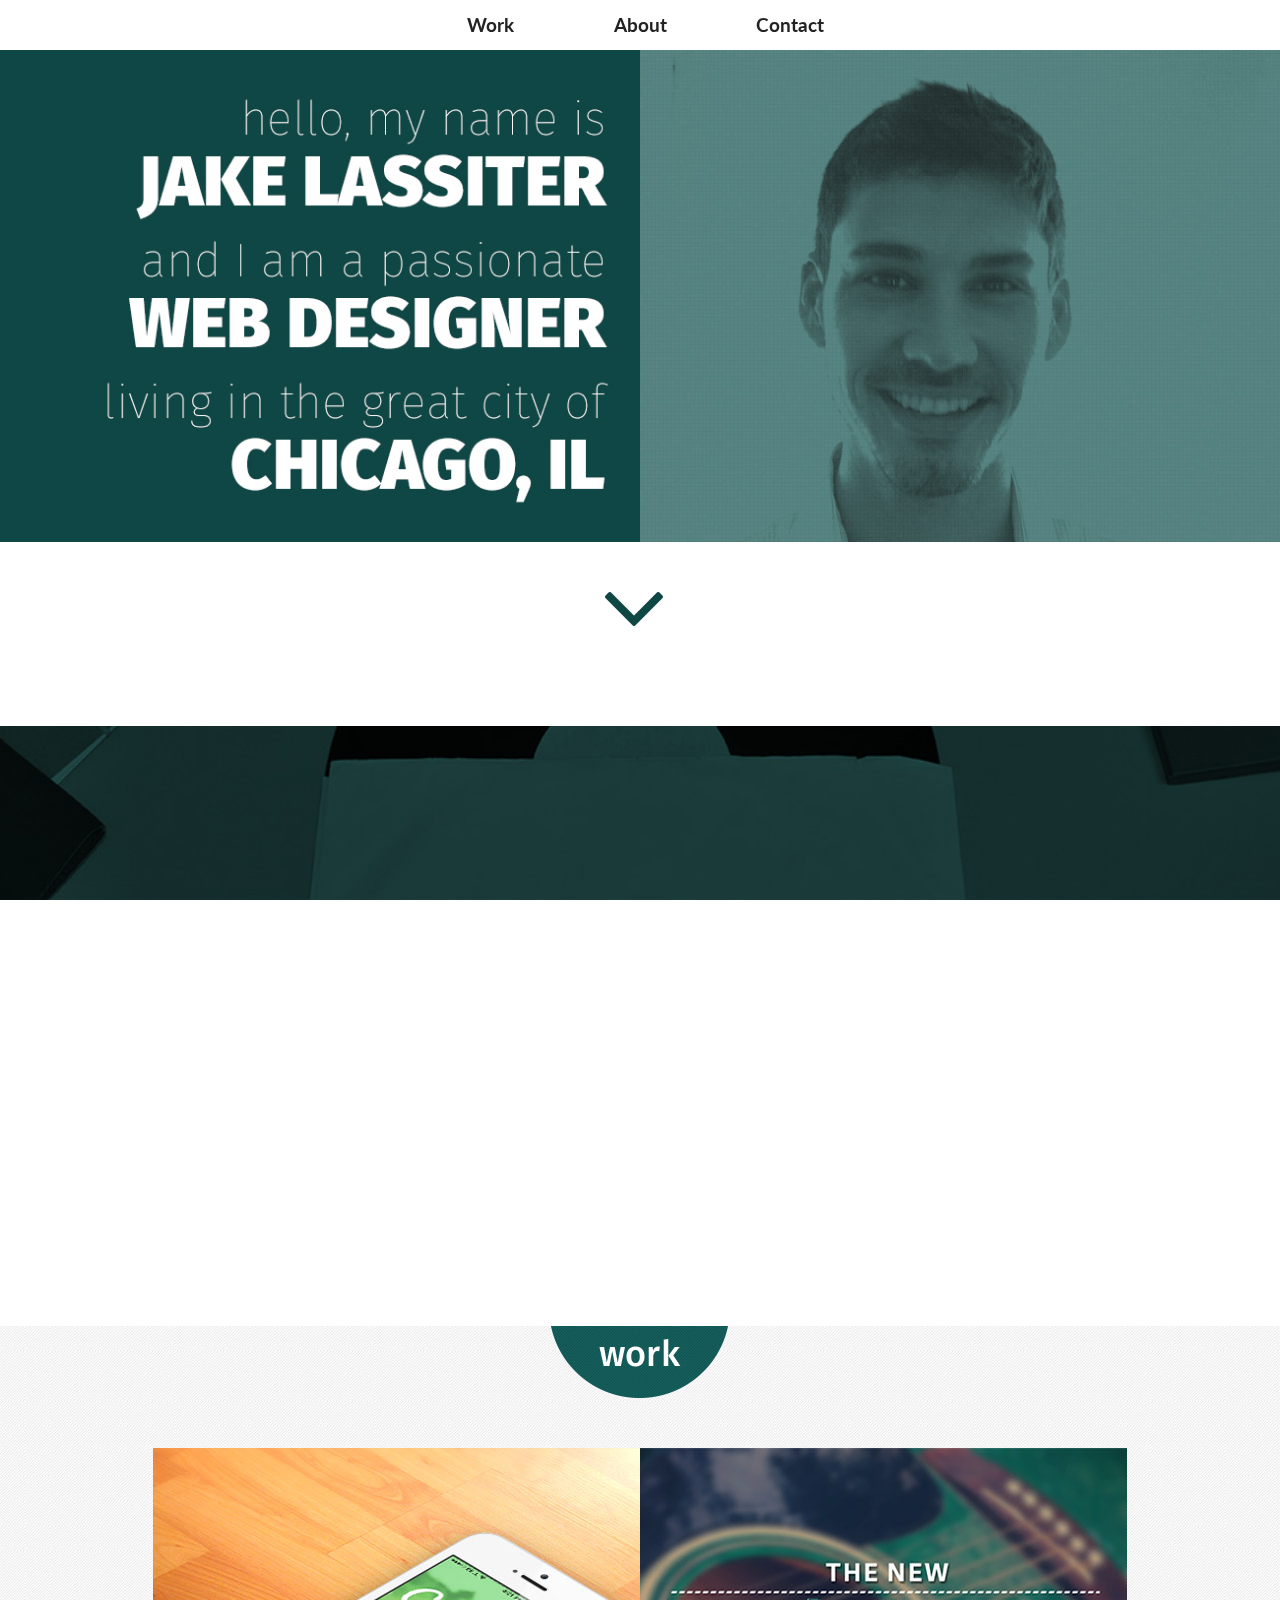
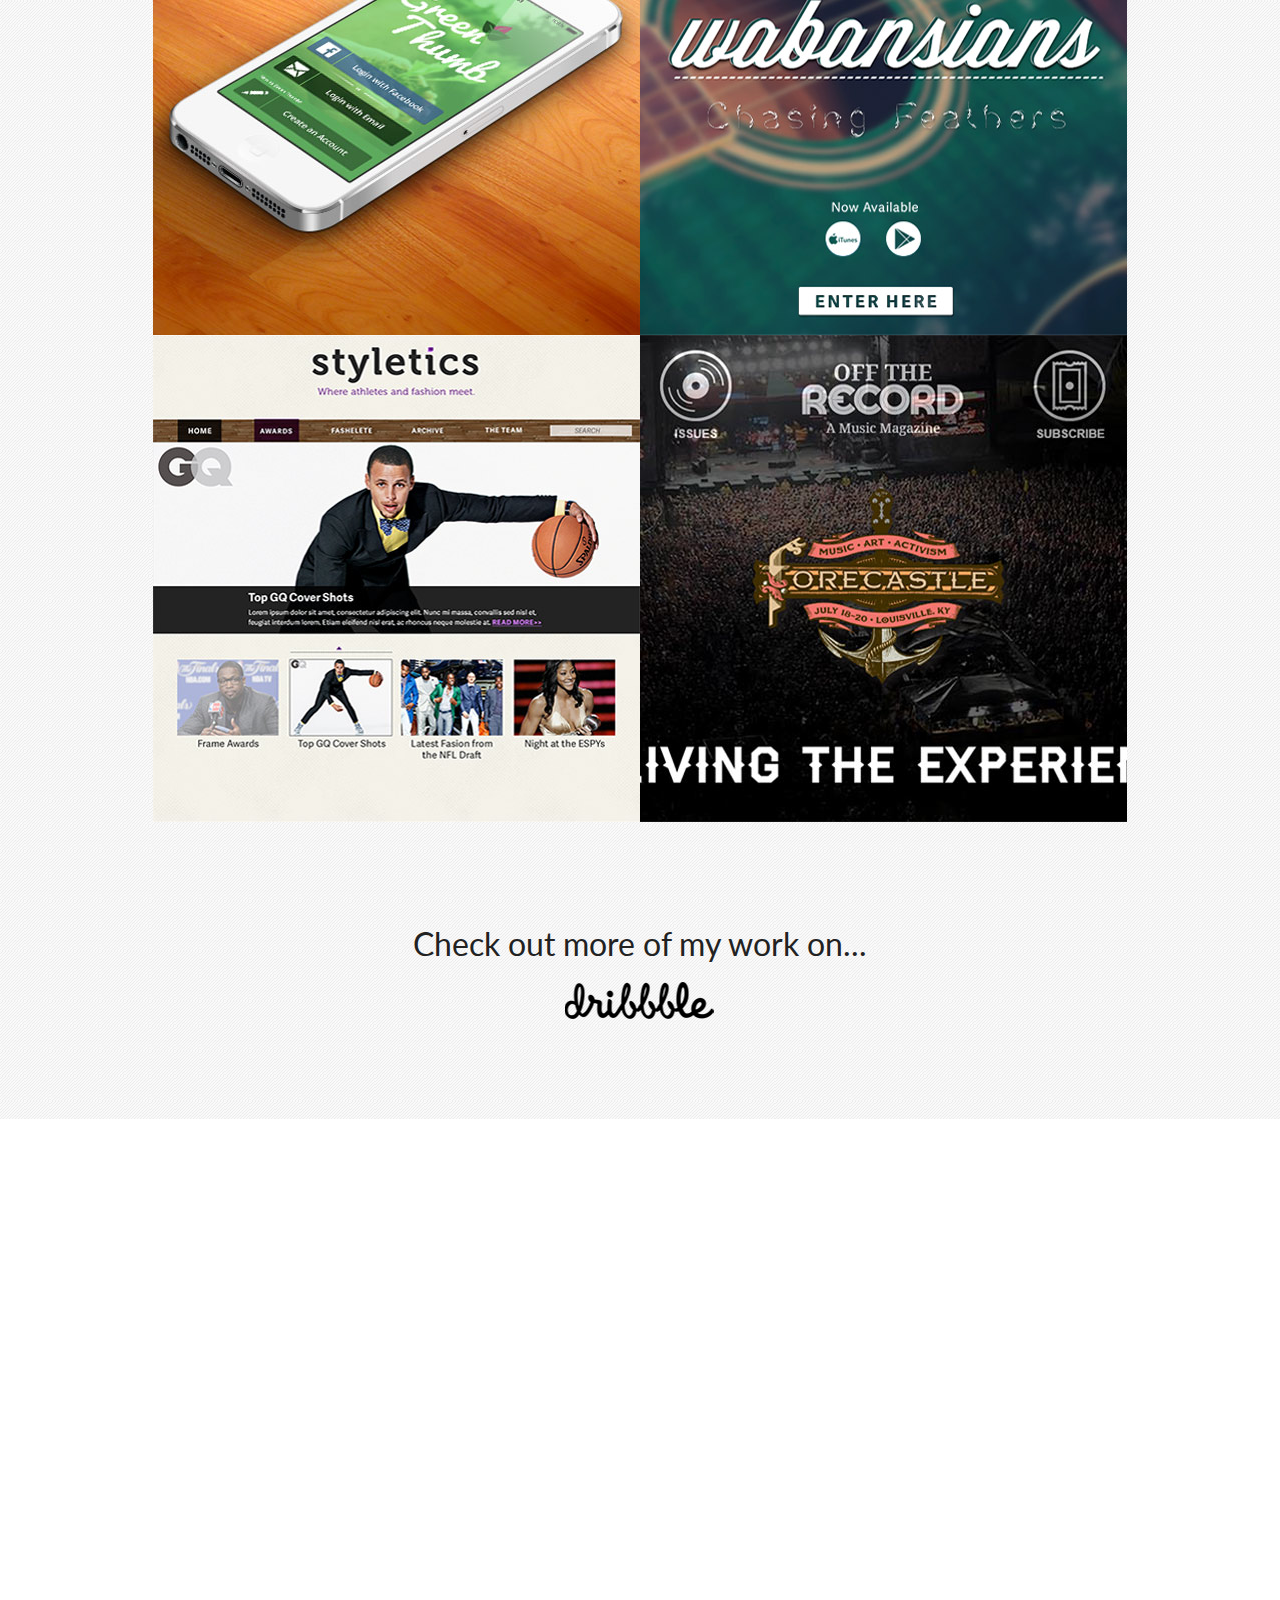
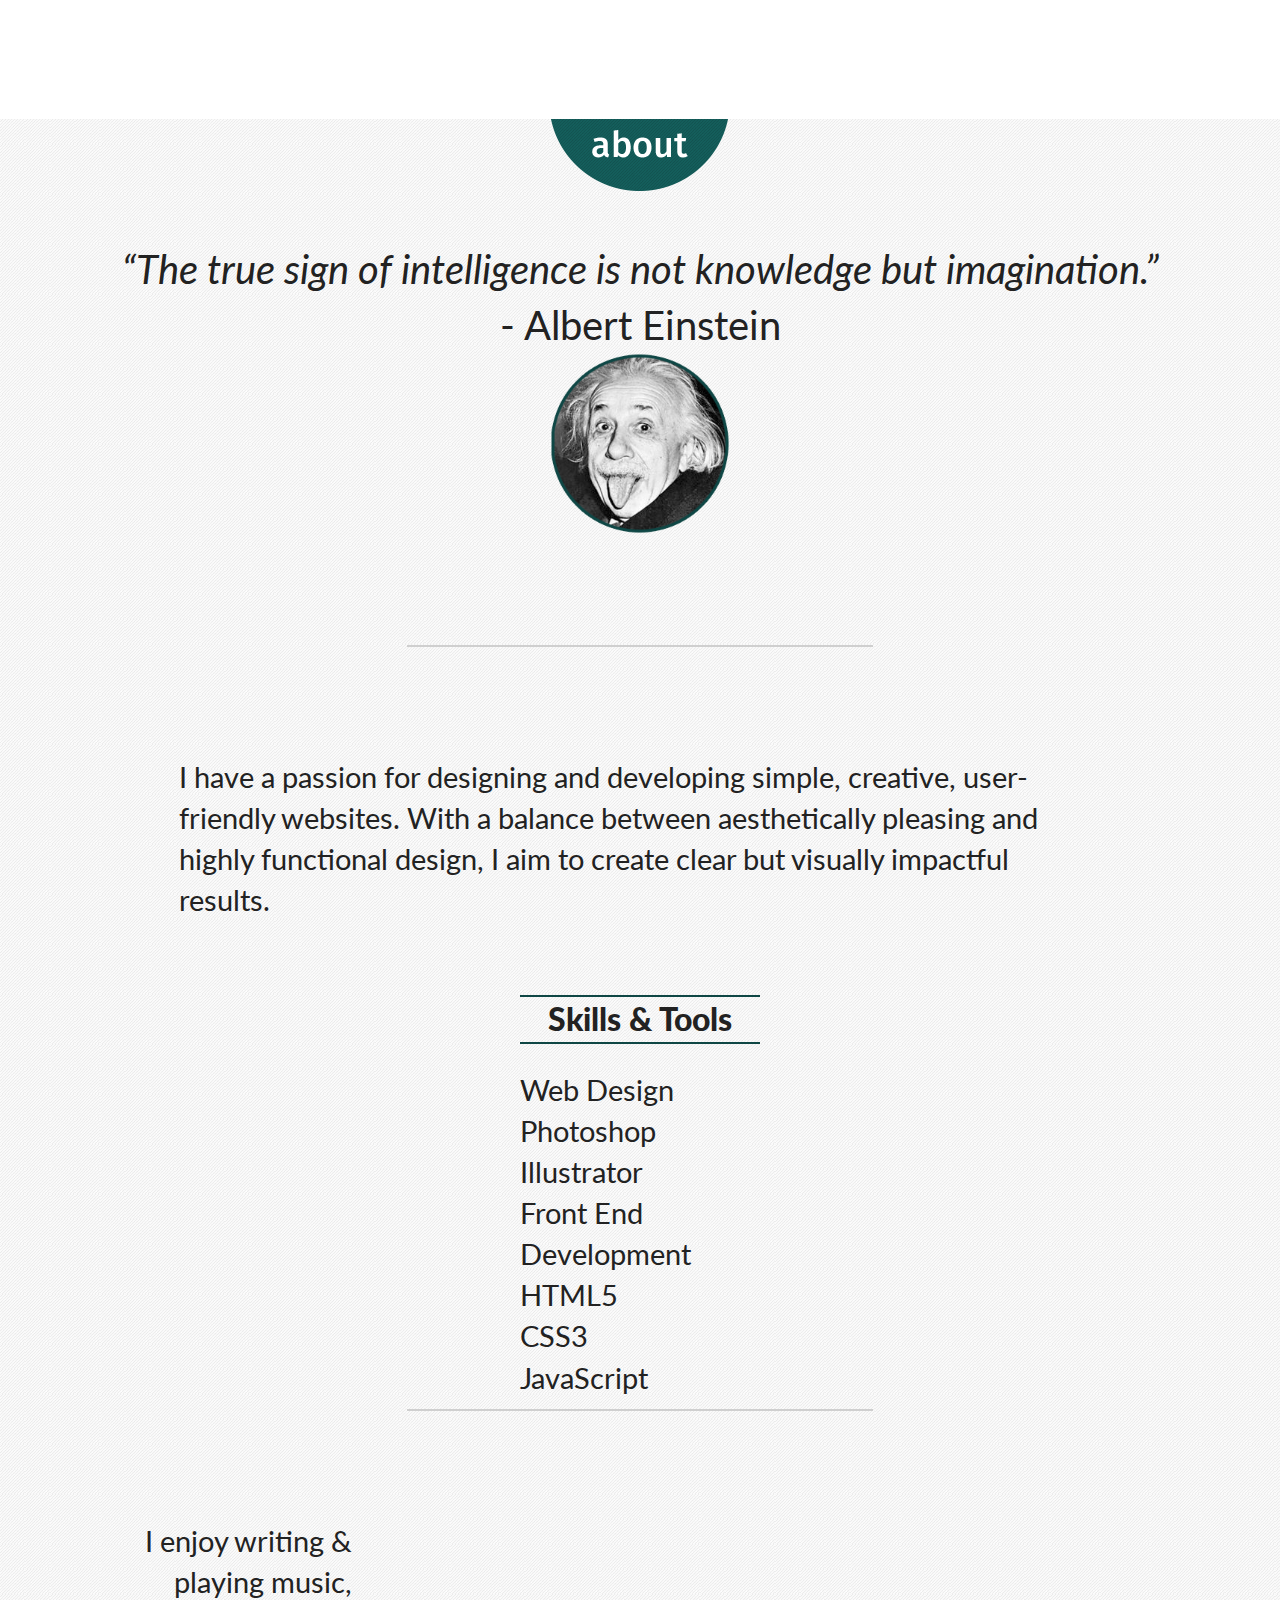
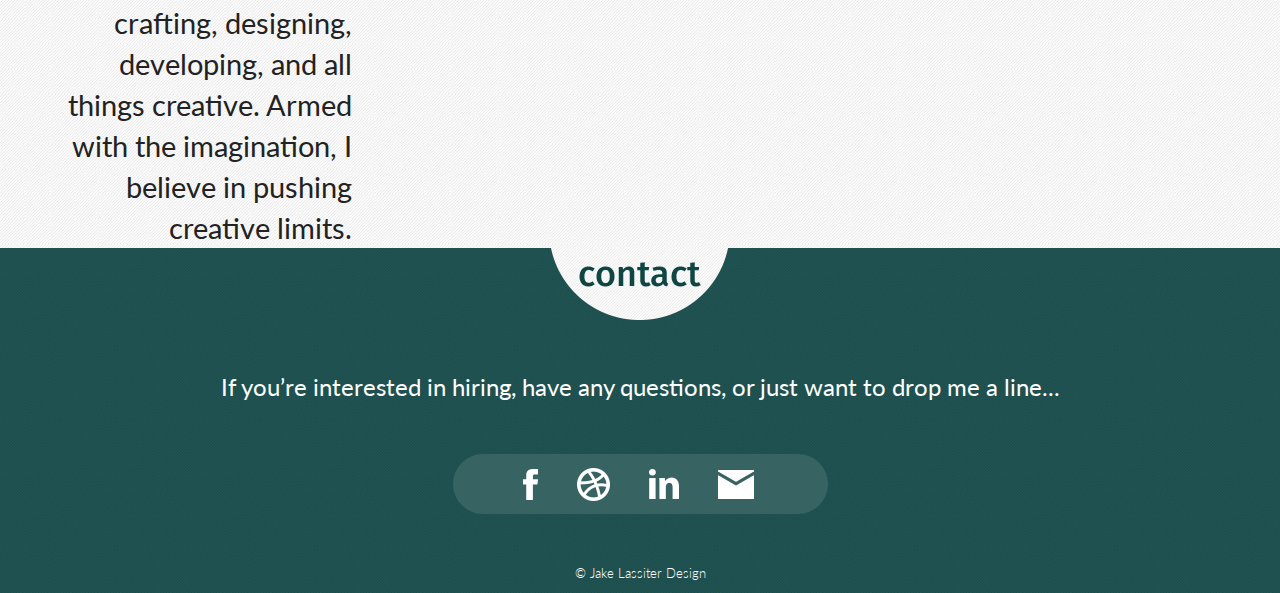
==== commit 8579cf91: "2nd adjustment to about page" ====
--- a/index.html
+++ b/index.html
@@ -128,18 +128,38 @@
                     <img src="img/einstein-pic.png">
                 </div>
 
-
                 <div class="divider">
                     <img src="img/divider.png">
-                </div>    
-            
-                <p class="personal-text">I have a passion for designing and developing simple, creative, user-friendly websites.  </p>
-
+                </div>  
+
+                <div class="work-text">
+                    <p>I have a passion for designing and developing simple, creative, user-friendly websites.  With a balance between aesthetically pleasing and highly functional design, I aim to create clear but visually impactful results. 
+                    </p>
+                </div>
+                <div class="skills-text">
+                    <h2>Skills & Tools</h2>
+                    <ul>
+                        <li>Web Design</li>
+                        <ul>
+                            <li>Photoshop</li>
+                            <li>Illustrator</li>
+                        </ul>
+                        <li>Front End Development</li>
+                        <ul>
+                            <li>HTML5</li>
+                            <li>CSS3</li>
+                            <li>JavaScript</li>
+                        </ul>
+                    </ul>   
+                </div>
                 <div class="divider">
                     <img src="img/divider.png">
                 </div>
 
-                <p class="personal-text">I enjoy writing & playing music, crafting, designing, developing, and all things creative.  Armed with the imagination, I believe in pushing creative limits.</p>
+                <div class="personal-text" >
+                    <p class="personal-text">I enjoy writing & playing music, crafting, designing, developing, and all things creative.  Armed with the imagination, I believe in pushing creative limits.</p>
+                </div>
+
             </div>
 
         
--- a/static/css/main.css
+++ b/static/css/main.css
@@ -389,7 +389,7 @@
 /* line 311, ../sass/main.scss */
 .caption-wrapper h1 {
   font-family: "Lato", sans-serif;
-  font-size: 36pt;
+  font-size: 24pt;
   font-weight: 900;
   text-align: center;
   color: #fff;
@@ -398,7 +398,7 @@
 /* line 319, ../sass/main.scss */
 .caption-wrapper p {
   font-family: "Lato", sans-serif;
-  font-size: 18pt;
+  font-size: 14pt;
   font-weight: 400;
   text-align: center;
   color: #fff;
@@ -420,63 +420,92 @@
 .about {
   max-width: 90%;
   margin: 0 auto;
-}
-/* line 345, ../sass/main.scss */
-.about h1 {
+  overflow: auto;
+}
+/* line 346, ../sass/main.scss */
+.about h2 {
   font-family: "Lato", sans-serif;
-  font-size: 60pt;
+  font-size: 24pt;
   font-weight: 900;
   text-align: center;
   margin-bottom: 25px;
-}
-/* line 352, ../sass/main.scss */
+  border-top: 2px solid #0f4745;
+  border-bottom: 2px solid #0f4745;
+}
+/* line 355, ../sass/main.scss */
 .about p {
   font-family: "Lato", sans-serif;
-  font-size: 30pt;
+  font-size: 22pt;
   font-weight: 400;
   text-align: center;
 }
-
-/* line 360, ../sass/main.scss */
+/* line 361, ../sass/main.scss */
+.about .work-text {
+  padding-bottom: 25px;
+  max-width: 80%;
+  margin: 0 auto;
+}
+/* line 365, ../sass/main.scss */
+.about .work-text p {
+  text-align: left;
+  margin-bottom: 50px;
+}
+/* line 370, ../sass/main.scss */
+.about .skills-text {
+  width: 240px;
+  margin: 0 auto;
+}
+/* line 374, ../sass/main.scss */
+.about li {
+  font-family: "Lato", sans-serif;
+  font-size: 22pt;
+  font-weight: 400;
+  text-align: left;
+}
+/* line 380, ../sass/main.scss */
+.about .personal-text {
+  max-width: 50%;
+}
+/* line 382, ../sass/main.scss */
+.about .personal-text p {
+  text-align: right;
+}
+
+/* line 388, ../sass/main.scss */
 p.quote {
   font-style: italic;
   font-size: 30pt;
 }
 
-/* line 365, ../sass/main.scss */
+/* line 393, ../sass/main.scss */
 p.quote-name {
   font-size: 30pt;
 }
 
-/* line 368, ../sass/main.scss */
-.personal-text {
-  padding-bottom: 100px;
-}
-
-/* line 372, ../sass/main.scss */
+/* line 398, ../sass/main.scss */
 .einstein-pic {
   max-width: 180px;
   margin: 0 auto 100px;
 }
-/* line 375, ../sass/main.scss */
+/* line 401, ../sass/main.scss */
 .einstein-pic img {
   width: 180px;
 }
 
-/* line 381, ../sass/main.scss */
+/* line 407, ../sass/main.scss */
 .divider {
   max-width: 466px;
   margin: 0 auto 100px;
 }
 
-/* line 388, ../sass/main.scss */
+/* line 414, ../sass/main.scss */
 .about-graphic {
   overflow: auto;
   width: 90%;
   margin: 0 auto;
   padding-bottom: 200px;
 }
-/* line 393, ../sass/main.scss */
+/* line 419, ../sass/main.scss */
 .about-graphic h1 {
   font-family: "Lato", sans-serif;
   font-size: 60pt;
@@ -485,7 +514,7 @@
   margin-top: 25px;
   max-width: 100%;
 }
-/* line 401, ../sass/main.scss */
+/* line 427, ../sass/main.scss */
 .about-graphic li {
   font-family: "Lato", sans-serif;
   font-size: 30pt;
@@ -493,33 +522,33 @@
   text-align: left;
   max-width: 100%;
 }
-/* line 408, ../sass/main.scss */
+/* line 434, ../sass/main.scss */
 .about-graphic ul {
   max-width: 55%;
   margin: 0 auto;
   list-style-image: url("../../img/bullet.png");
   padding-left: 29%;
 }
-/* line 414, ../sass/main.scss */
+/* line 440, ../sass/main.scss */
 .about-graphic div.graphic-container {
   float: left;
   width: 33%;
   visibility: hidden;
 }
 
-/* line 422, ../sass/main.scss */
+/* line 448, ../sass/main.scss */
 .icon {
   max-width: 90px;
   margin: 0 auto;
 }
 
 /*************************************CONTACT SECTION**********************************/
-/* line 431, ../sass/main.scss */
+/* line 457, ../sass/main.scss */
 #contact-section {
   background-image: url("../../img/bkg-contact.jpg");
   background-repeat: repeat;
 }
-/* line 434, ../sass/main.scss */
+/* line 460, ../sass/main.scss */
 #contact-section p {
   font-family: "Lato", sans-serif;
   font-size: 18pt;
@@ -528,7 +557,7 @@
   color: #fff;
   padding-bottom: 50px;
 }
-/* line 442, ../sass/main.scss */
+/* line 468, ../sass/main.scss */
 #contact-section h3 {
   font-family: "Lato", sans-serif;
   font-size: 10pt;
@@ -538,7 +567,7 @@
   padding-bottom: 10px;
 }
 
-/* line 453, ../sass/main.scss */
+/* line 479, ../sass/main.scss */
 .contact-icon-container {
   width: 375px;
   max-width: 100%;
@@ -547,23 +576,23 @@
   border-radius: 40px;
   margin: 0 auto 50px;
 }
-/* line 460, ../sass/main.scss */
+/* line 486, ../sass/main.scss */
 .contact-icon-container img {
   margin-right: 35px;
 }
-/* line 463, ../sass/main.scss */
+/* line 489, ../sass/main.scss */
 .contact-icon-container a:nth-child(4) img {
   margin-right: 0px;
 }
 
-/* line 468, ../sass/main.scss */
+/* line 494, ../sass/main.scss */
 .icon-center {
   width: 235px;
   margin: 0 auto;
   padding-top: 14px;
 }
 
-/* line 474, ../sass/main.scss */
+/* line 500, ../sass/main.scss */
 .svg-wrapper:hover {
   stroke-width: 2px;
   stroke-dashoffset: 0;
@@ -571,7 +600,7 @@
 }
 
 /*=======================================================Animations=======================================================*/
-/* line 486, ../sass/main.scss */
+/* line 512, ../sass/main.scss */
 .animated {
   -webkit-animation-duration: 1s;
   animation-duration: 1s;
@@ -579,7 +608,7 @@
   animation-fill-mode: both;
 }
 
-/* line 493, ../sass/main.scss */
+/* line 519, ../sass/main.scss */
 .animated2 {
   -webkit-animation-duration: 2s;
   animation-duration: 2s;
@@ -587,7 +616,7 @@
   animation-fill-mode: both;
 }
 
-/* line 500, ../sass/main.scss */
+/* line 526, ../sass/main.scss */
 .animated3 {
   -webkit-animation-duration: 3s;
   animation-duration: 3s;
@@ -596,14 +625,14 @@
 }
 
 @-webkit-keyframes fadeInDown {
-  /* line 508, ../sass/main.scss */
+  /* line 534, ../sass/main.scss */
   0% {
     opacity: 0;
     -webkit-transform: translate3d(0, -100%, 0);
     transform: translate3d(0, -100%, 0);
   }
 
-  /* line 514, ../sass/main.scss */
+  /* line 540, ../sass/main.scss */
   100% {
     opacity: 1;
     -webkit-transform: none;
@@ -612,14 +641,14 @@
 }
 
 @keyframes fadeInDown {
-  /* line 522, ../sass/main.scss */
+  /* line 548, ../sass/main.scss */
   0% {
     opacity: 0;
     -webkit-transform: translate3d(0, -100%, 0);
     transform: translate3d(0, -100%, 0);
   }
 
-  /* line 528, ../sass/main.scss */
+  /* line 554, ../sass/main.scss */
   100% {
     opacity: 1;
     -webkit-transform: none;
@@ -627,13 +656,13 @@
   }
 }
 
-/* line 535, ../sass/main.scss */
+/* line 561, ../sass/main.scss */
 .fadeInDown {
   -webkit-animation-name: fadeInDown;
   animation-name: fadeInDown;
 }
 
-/* line 544, ../sass/main.scss */
+/* line 570, ../sass/main.scss */
 .slideUp {
   animation-name: slideUp;
   -webkit-animation-name: slideUp;
@@ -645,13 +674,13 @@
 }
 
 @keyframes slideUp {
-  /* line 558, ../sass/main.scss */
+  /* line 584, ../sass/main.scss */
   0% {
     transform: translateY(40%);
     opacity: 0;
   }
 
-  /* line 562, ../sass/main.scss */
+  /* line 588, ../sass/main.scss */
   100% {
     transform: translateY(0%);
     opacity: 1;
@@ -659,20 +688,20 @@
 }
 
 @-webkit-keyframes slideUp {
-  /* line 569, ../sass/main.scss */
+  /* line 595, ../sass/main.scss */
   0% {
     -webkit-transform: translateY(40%);
     opacity: 0;
   }
 
-  /* line 573, ../sass/main.scss */
+  /* line 599, ../sass/main.scss */
   100% {
     -webkit-transform: translateY(0%);
     opacity: 1;
   }
 }
 
-/* line 582, ../sass/main.scss */
+/* line 608, ../sass/main.scss */
 .sink {
   display: inline-block;
   vertical-align: middle;
@@ -690,13 +719,13 @@
   transition-timing-function: ease-out;
 }
 
-/* line 598, ../sass/main.scss */
+/* line 624, ../sass/main.scss */
 .sink:hover {
   -webkit-transform: translateY(8px);
   transform: translateY(8px);
 }
 
-/* line 607, ../sass/main.scss */
+/* line 633, ../sass/main.scss */
 .grow {
   display: inline-block;
   vertical-align: middle;
@@ -712,18 +741,18 @@
   transition-property: transform;
 }
 
-/* line 621, ../sass/main.scss */
+/* line 647, ../sass/main.scss */
 .grow:hover {
   -webkit-transform: scale(1.2);
   transform: scale(1.2);
 }
 
-/* line 629, ../sass/main.scss */
+/* line 655, ../sass/main.scss */
 .cmn-t-underline2 {
   position: relative;
 }
 
-/* line 633, ../sass/main.scss */
+/* line 659, ../sass/main.scss */
 .cmn-t-underline2:after {
   display: block;
   position: absolute;
@@ -737,17 +766,17 @@
   transition: width 0.5s;
 }
 
-/* line 646, ../sass/main.scss */
+/* line 672, ../sass/main.scss */
 .cmn-t-underline2:hover {
   color: #c9346c;
 }
 
-/* line 650, ../sass/main.scss */
+/* line 676, ../sass/main.scss */
 .cmn-t-underline2:hover:after {
   width: 100%;
 }
 
-/* line 656, ../sass/main.scss */
+/* line 682, ../sass/main.scss */
 .underline-menu {
   display: inline-block;
   vertical-align: middle;
@@ -761,7 +790,7 @@
   overflow: hidden;
 }
 
-/* line 668, ../sass/main.scss */
+/* line 694, ../sass/main.scss */
 .underline-menu:before {
   content: "";
   position: absolute;
@@ -779,7 +808,7 @@
   transition-timing-function: ease-out;
 }
 
-/* line 684, ../sass/main.scss */
+/* line 710, ../sass/main.scss */
 .underline-menu:hover:before {
   left: 0;
   right: 0;
@@ -911,7 +940,7 @@
 /* ==========================================================================
    Helper classes
    ========================================================================== */
-/* line 711, ../sass/main.scss */
+/* line 737, ../sass/main.scss */
 .ir {
   background-color: transparent;
   border: 0;
@@ -919,7 +948,7 @@
   *text-indent: -9999px;
 }
 
-/* line 718, ../sass/main.scss */
+/* line 744, ../sass/main.scss */
 .ir:before {
   content: "";
   display: block;
@@ -927,13 +956,13 @@
   height: 150%;
 }
 
-/* line 725, ../sass/main.scss */
+/* line 751, ../sass/main.scss */
 .hidden {
   display: none !important;
   visibility: hidden;
 }
 
-/* line 730, ../sass/main.scss */
+/* line 756, ../sass/main.scss */
 .visuallyhidden {
   border: 0;
   clip: rect(0 0 0 0);
@@ -945,7 +974,7 @@
   width: 1px;
 }
 
-/* line 742, ../sass/main.scss */
+/* line 768, ../sass/main.scss */
 .visuallyhidden.focusable:active,
 .visuallyhidden.focusable:focus {
   clip: auto;
@@ -956,24 +985,24 @@
   width: auto;
 }
 
-/* line 751, ../sass/main.scss */
+/* line 777, ../sass/main.scss */
 .invisible {
   visibility: hidden;
 }
 
-/* line 756, ../sass/main.scss */
+/* line 782, ../sass/main.scss */
 .clearfix:before,
 .clearfix:after {
   content: " ";
   display: table;
 }
 
-/* line 761, ../sass/main.scss */
+/* line 787, ../sass/main.scss */
 .clearfix:after {
   clear: both;
 }
 
-/* line 765, ../sass/main.scss */
+/* line 791, ../sass/main.scss */
 .clearfix {
   *zoom: 1;
 }
@@ -982,7 +1011,7 @@
    Print styles
    ========================================================================== */
 @media print {
-  /* line 774, ../sass/main.scss */
+  /* line 800, ../sass/main.scss */
   * {
     background: transparent !important;
     color: #000 !important;
@@ -990,48 +1019,48 @@
     text-shadow: none !important;
   }
 
-  /* line 782, ../sass/main.scss */
+  /* line 808, ../sass/main.scss */
   a,
   a:visited {
     text-decoration: underline;
   }
 
-  /* line 786, ../sass/main.scss */
+  /* line 812, ../sass/main.scss */
   a[href]:after {
     content: " (" attr(href) ")";
   }
 
-  /* line 790, ../sass/main.scss */
+  /* line 816, ../sass/main.scss */
   abbr[title]:after {
     content: " (" attr(title) ")";
   }
 
-  /* line 796, ../sass/main.scss */
+  /* line 822, ../sass/main.scss */
   .ir a:after,
   a[href^="javascript:"]:after,
   a[href^="#"]:after {
     content: "";
   }
 
-  /* line 801, ../sass/main.scss */
+  /* line 827, ../sass/main.scss */
   pre,
   blockquote {
     border: 1px solid #999;
     page-break-inside: avoid;
   }
 
-  /* line 806, ../sass/main.scss */
+  /* line 832, ../sass/main.scss */
   thead {
     display: table-header-group;
   }
 
-  /* line 811, ../sass/main.scss */
+  /* line 837, ../sass/main.scss */
   tr,
   img {
     page-break-inside: avoid;
   }
 
-  /* line 815, ../sass/main.scss */
+  /* line 841, ../sass/main.scss */
   img {
     max-width: 100% !important;
   }
@@ -1040,7 +1069,7 @@
     margin: 0.5cm;
 }
 
-  /* line 825, ../sass/main.scss */
+  /* line 851, ../sass/main.scss */
   p,
   h2,
   h3 {
@@ -1048,7 +1077,7 @@
     widows: 3;
   }
 
-  /* line 831, ../sass/main.scss */
+  /* line 857, ../sass/main.scss */
   h2,
   h3 {
     page-break-after: avoid;
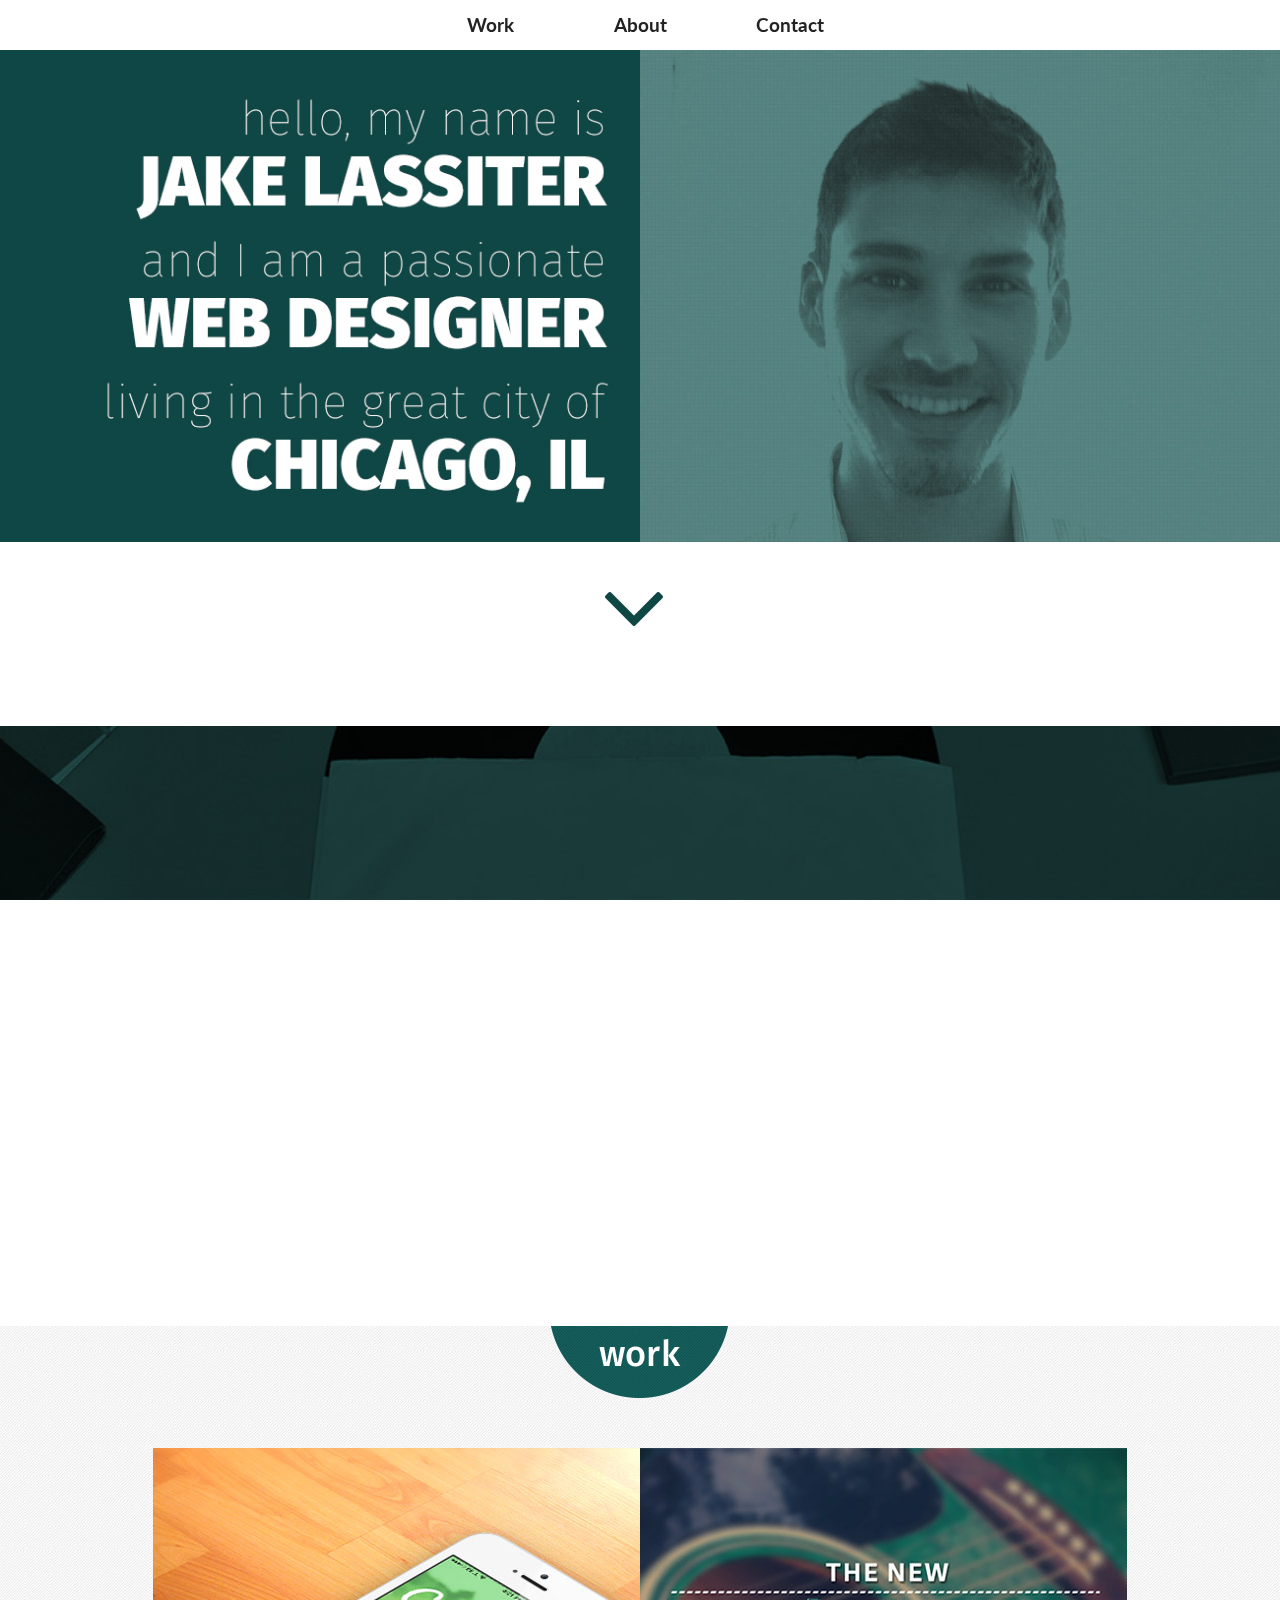
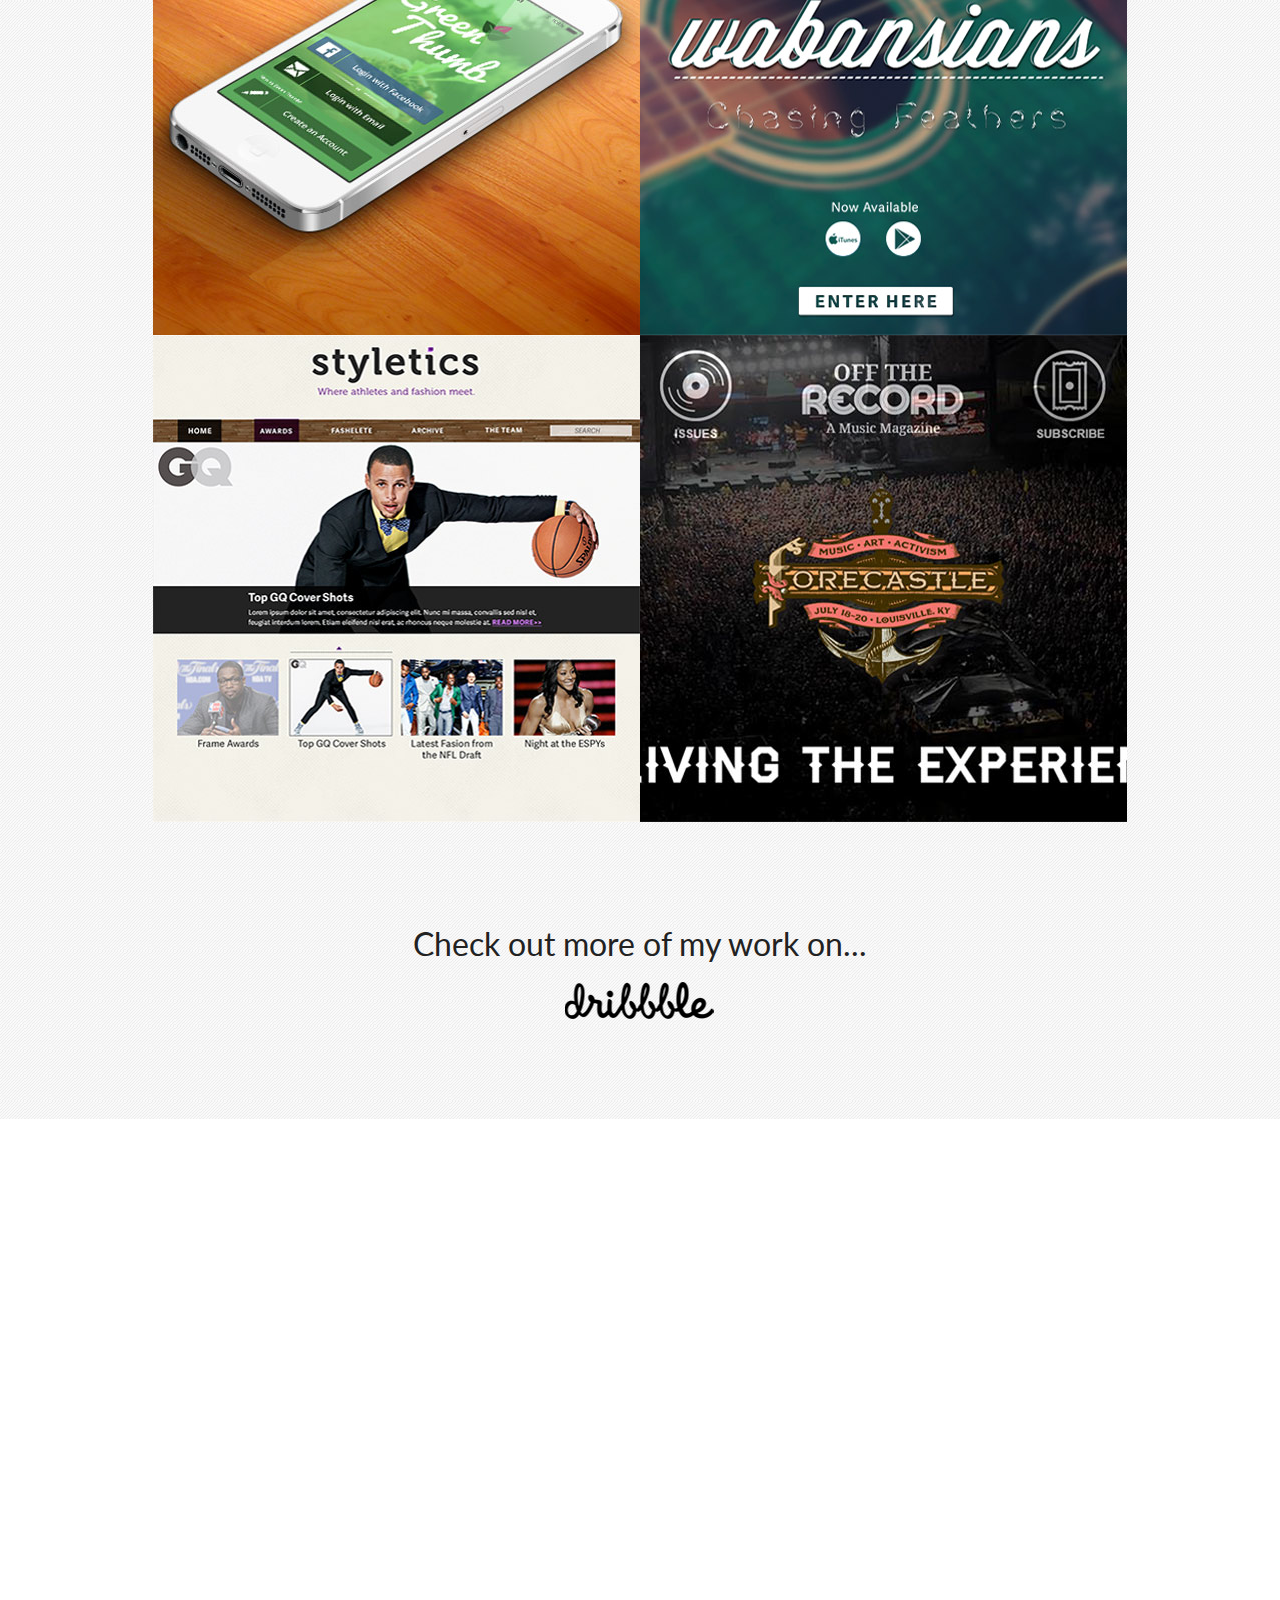
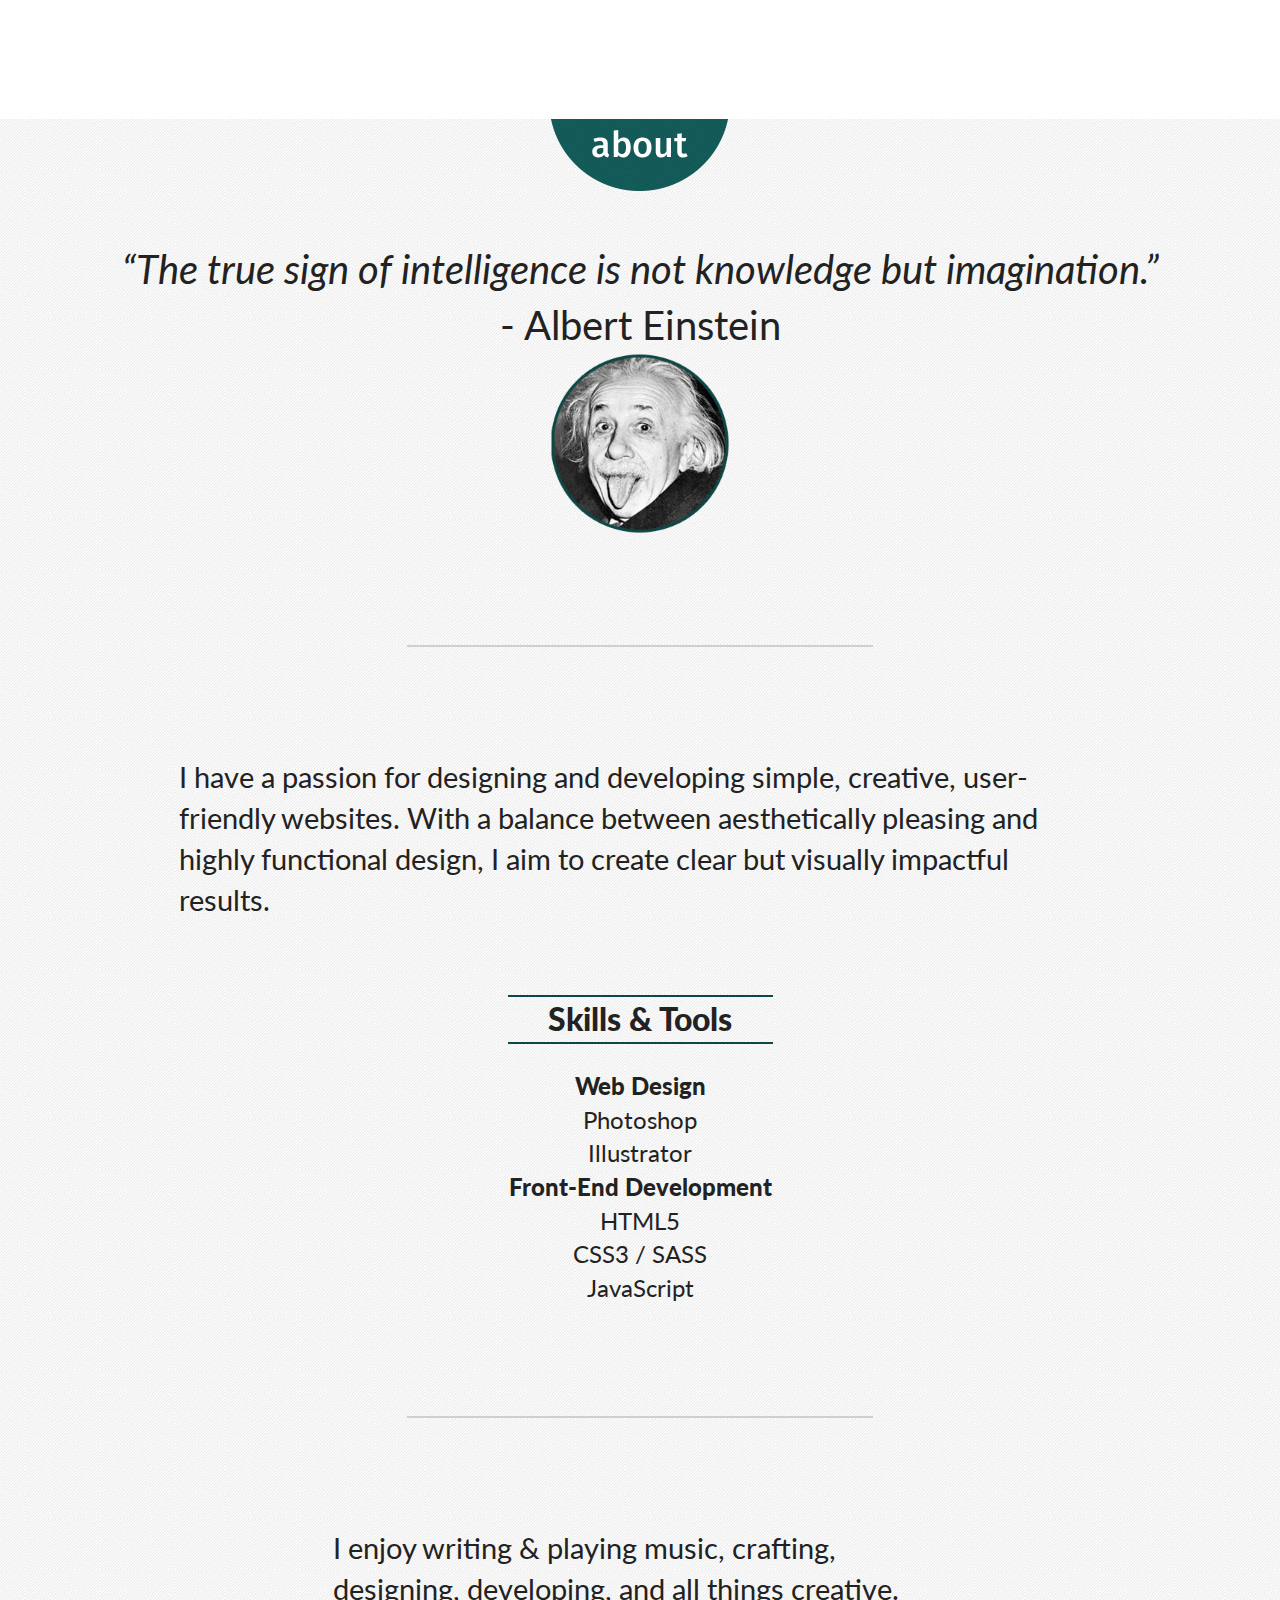
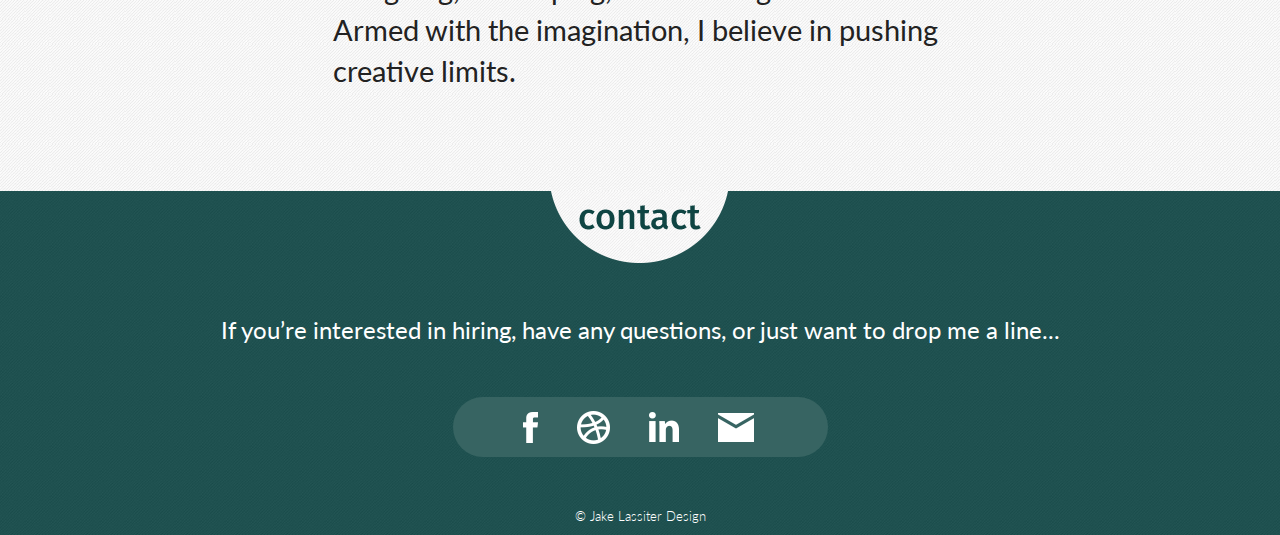
==== commit 14b07ee2: "4th adjustment to about me page" ====
--- a/index.html
+++ b/index.html
@@ -139,15 +139,15 @@
                 <div class="skills-text">
                     <h2>Skills & Tools</h2>
                     <ul>
-                        <li>Web Design</li>
+                        <li><h3>Web Design</h3></li>
                         <ul>
                             <li>Photoshop</li>
                             <li>Illustrator</li>
                         </ul>
-                        <li>Front End Development</li>
+                        <li><h3>Front-End Development</h3></li>
                         <ul>
                             <li>HTML5</li>
-                            <li>CSS3</li>
+                            <li>CSS3 / SASS</li>
                             <li>JavaScript</li>
                         </ul>
                     </ul>   
--- a/static/css/main.css
+++ b/static/css/main.css
@@ -452,60 +452,65 @@
 }
 /* line 370, ../sass/main.scss */
 .about .skills-text {
-  width: 240px;
-  margin: 0 auto;
+  width: 265px;
+  margin: 0 auto 100px;
 }
 /* line 374, ../sass/main.scss */
 .about li {
   font-family: "Lato", sans-serif;
-  font-size: 22pt;
+  font-size: 18pt;
   font-weight: 400;
+  text-align: center;
+}
+/* line 380, ../sass/main.scss */
+.about h3 {
+  font-weight: 900;
+}
+/* line 383, ../sass/main.scss */
+.about .personal-text {
+  max-width: 73%;
+  margin: 0 auto 100px;
+}
+/* line 386, ../sass/main.scss */
+.about .personal-text p {
   text-align: left;
 }
-/* line 380, ../sass/main.scss */
-.about .personal-text {
-  max-width: 50%;
-}
-/* line 382, ../sass/main.scss */
-.about .personal-text p {
-  text-align: right;
-}
-
-/* line 388, ../sass/main.scss */
+
+/* line 392, ../sass/main.scss */
 p.quote {
   font-style: italic;
   font-size: 30pt;
 }
 
-/* line 393, ../sass/main.scss */
+/* line 397, ../sass/main.scss */
 p.quote-name {
   font-size: 30pt;
 }
 
-/* line 398, ../sass/main.scss */
+/* line 402, ../sass/main.scss */
 .einstein-pic {
   max-width: 180px;
   margin: 0 auto 100px;
 }
-/* line 401, ../sass/main.scss */
+/* line 405, ../sass/main.scss */
 .einstein-pic img {
   width: 180px;
 }
 
-/* line 407, ../sass/main.scss */
+/* line 411, ../sass/main.scss */
 .divider {
   max-width: 466px;
   margin: 0 auto 100px;
 }
 
-/* line 414, ../sass/main.scss */
+/* line 418, ../sass/main.scss */
 .about-graphic {
   overflow: auto;
   width: 90%;
   margin: 0 auto;
   padding-bottom: 200px;
 }
-/* line 419, ../sass/main.scss */
+/* line 423, ../sass/main.scss */
 .about-graphic h1 {
   font-family: "Lato", sans-serif;
   font-size: 60pt;
@@ -514,7 +519,7 @@
   margin-top: 25px;
   max-width: 100%;
 }
-/* line 427, ../sass/main.scss */
+/* line 431, ../sass/main.scss */
 .about-graphic li {
   font-family: "Lato", sans-serif;
   font-size: 30pt;
@@ -522,33 +527,33 @@
   text-align: left;
   max-width: 100%;
 }
-/* line 434, ../sass/main.scss */
+/* line 438, ../sass/main.scss */
 .about-graphic ul {
   max-width: 55%;
   margin: 0 auto;
   list-style-image: url("../../img/bullet.png");
   padding-left: 29%;
 }
-/* line 440, ../sass/main.scss */
+/* line 444, ../sass/main.scss */
 .about-graphic div.graphic-container {
   float: left;
   width: 33%;
   visibility: hidden;
 }
 
-/* line 448, ../sass/main.scss */
+/* line 452, ../sass/main.scss */
 .icon {
   max-width: 90px;
   margin: 0 auto;
 }
 
 /*************************************CONTACT SECTION**********************************/
-/* line 457, ../sass/main.scss */
+/* line 461, ../sass/main.scss */
 #contact-section {
   background-image: url("../../img/bkg-contact.jpg");
   background-repeat: repeat;
 }
-/* line 460, ../sass/main.scss */
+/* line 464, ../sass/main.scss */
 #contact-section p {
   font-family: "Lato", sans-serif;
   font-size: 18pt;
@@ -557,7 +562,7 @@
   color: #fff;
   padding-bottom: 50px;
 }
-/* line 468, ../sass/main.scss */
+/* line 472, ../sass/main.scss */
 #contact-section h3 {
   font-family: "Lato", sans-serif;
   font-size: 10pt;
@@ -567,7 +572,7 @@
   padding-bottom: 10px;
 }
 
-/* line 479, ../sass/main.scss */
+/* line 483, ../sass/main.scss */
 .contact-icon-container {
   width: 375px;
   max-width: 100%;
@@ -576,23 +581,23 @@
   border-radius: 40px;
   margin: 0 auto 50px;
 }
-/* line 486, ../sass/main.scss */
+/* line 490, ../sass/main.scss */
 .contact-icon-container img {
   margin-right: 35px;
 }
-/* line 489, ../sass/main.scss */
+/* line 493, ../sass/main.scss */
 .contact-icon-container a:nth-child(4) img {
   margin-right: 0px;
 }
 
-/* line 494, ../sass/main.scss */
+/* line 498, ../sass/main.scss */
 .icon-center {
   width: 235px;
   margin: 0 auto;
   padding-top: 14px;
 }
 
-/* line 500, ../sass/main.scss */
+/* line 504, ../sass/main.scss */
 .svg-wrapper:hover {
   stroke-width: 2px;
   stroke-dashoffset: 0;
@@ -600,7 +605,7 @@
 }
 
 /*=======================================================Animations=======================================================*/
-/* line 512, ../sass/main.scss */
+/* line 516, ../sass/main.scss */
 .animated {
   -webkit-animation-duration: 1s;
   animation-duration: 1s;
@@ -608,7 +613,7 @@
   animation-fill-mode: both;
 }
 
-/* line 519, ../sass/main.scss */
+/* line 523, ../sass/main.scss */
 .animated2 {
   -webkit-animation-duration: 2s;
   animation-duration: 2s;
@@ -616,7 +621,7 @@
   animation-fill-mode: both;
 }
 
-/* line 526, ../sass/main.scss */
+/* line 530, ../sass/main.scss */
 .animated3 {
   -webkit-animation-duration: 3s;
   animation-duration: 3s;
@@ -625,14 +630,14 @@
 }
 
 @-webkit-keyframes fadeInDown {
-  /* line 534, ../sass/main.scss */
+  /* line 538, ../sass/main.scss */
   0% {
     opacity: 0;
     -webkit-transform: translate3d(0, -100%, 0);
     transform: translate3d(0, -100%, 0);
   }
 
-  /* line 540, ../sass/main.scss */
+  /* line 544, ../sass/main.scss */
   100% {
     opacity: 1;
     -webkit-transform: none;
@@ -641,14 +646,14 @@
 }
 
 @keyframes fadeInDown {
-  /* line 548, ../sass/main.scss */
+  /* line 552, ../sass/main.scss */
   0% {
     opacity: 0;
     -webkit-transform: translate3d(0, -100%, 0);
     transform: translate3d(0, -100%, 0);
   }
 
-  /* line 554, ../sass/main.scss */
+  /* line 558, ../sass/main.scss */
   100% {
     opacity: 1;
     -webkit-transform: none;
@@ -656,13 +661,13 @@
   }
 }
 
-/* line 561, ../sass/main.scss */
+/* line 565, ../sass/main.scss */
 .fadeInDown {
   -webkit-animation-name: fadeInDown;
   animation-name: fadeInDown;
 }
 
-/* line 570, ../sass/main.scss */
+/* line 574, ../sass/main.scss */
 .slideUp {
   animation-name: slideUp;
   -webkit-animation-name: slideUp;
@@ -674,13 +679,13 @@
 }
 
 @keyframes slideUp {
-  /* line 584, ../sass/main.scss */
+  /* line 588, ../sass/main.scss */
   0% {
     transform: translateY(40%);
     opacity: 0;
   }
 
-  /* line 588, ../sass/main.scss */
+  /* line 592, ../sass/main.scss */
   100% {
     transform: translateY(0%);
     opacity: 1;
@@ -688,20 +693,20 @@
 }
 
 @-webkit-keyframes slideUp {
-  /* line 595, ../sass/main.scss */
+  /* line 599, ../sass/main.scss */
   0% {
     -webkit-transform: translateY(40%);
     opacity: 0;
   }
 
-  /* line 599, ../sass/main.scss */
+  /* line 603, ../sass/main.scss */
   100% {
     -webkit-transform: translateY(0%);
     opacity: 1;
   }
 }
 
-/* line 608, ../sass/main.scss */
+/* line 612, ../sass/main.scss */
 .sink {
   display: inline-block;
   vertical-align: middle;
@@ -719,13 +724,13 @@
   transition-timing-function: ease-out;
 }
 
-/* line 624, ../sass/main.scss */
+/* line 628, ../sass/main.scss */
 .sink:hover {
   -webkit-transform: translateY(8px);
   transform: translateY(8px);
 }
 
-/* line 633, ../sass/main.scss */
+/* line 637, ../sass/main.scss */
 .grow {
   display: inline-block;
   vertical-align: middle;
@@ -741,18 +746,18 @@
   transition-property: transform;
 }
 
-/* line 647, ../sass/main.scss */
+/* line 651, ../sass/main.scss */
 .grow:hover {
   -webkit-transform: scale(1.2);
   transform: scale(1.2);
 }
 
-/* line 655, ../sass/main.scss */
+/* line 659, ../sass/main.scss */
 .cmn-t-underline2 {
   position: relative;
 }
 
-/* line 659, ../sass/main.scss */
+/* line 663, ../sass/main.scss */
 .cmn-t-underline2:after {
   display: block;
   position: absolute;
@@ -766,17 +771,17 @@
   transition: width 0.5s;
 }
 
-/* line 672, ../sass/main.scss */
+/* line 676, ../sass/main.scss */
 .cmn-t-underline2:hover {
   color: #c9346c;
 }
 
-/* line 676, ../sass/main.scss */
+/* line 680, ../sass/main.scss */
 .cmn-t-underline2:hover:after {
   width: 100%;
 }
 
-/* line 682, ../sass/main.scss */
+/* line 686, ../sass/main.scss */
 .underline-menu {
   display: inline-block;
   vertical-align: middle;
@@ -790,7 +795,7 @@
   overflow: hidden;
 }
 
-/* line 694, ../sass/main.scss */
+/* line 698, ../sass/main.scss */
 .underline-menu:before {
   content: "";
   position: absolute;
@@ -808,7 +813,7 @@
   transition-timing-function: ease-out;
 }
 
-/* line 710, ../sass/main.scss */
+/* line 714, ../sass/main.scss */
 .underline-menu:hover:before {
   left: 0;
   right: 0;
@@ -940,7 +945,7 @@
 /* ==========================================================================
    Helper classes
    ========================================================================== */
-/* line 737, ../sass/main.scss */
+/* line 741, ../sass/main.scss */
 .ir {
   background-color: transparent;
   border: 0;
@@ -948,7 +953,7 @@
   *text-indent: -9999px;
 }
 
-/* line 744, ../sass/main.scss */
+/* line 748, ../sass/main.scss */
 .ir:before {
   content: "";
   display: block;
@@ -956,13 +961,13 @@
   height: 150%;
 }
 
-/* line 751, ../sass/main.scss */
+/* line 755, ../sass/main.scss */
 .hidden {
   display: none !important;
   visibility: hidden;
 }
 
-/* line 756, ../sass/main.scss */
+/* line 760, ../sass/main.scss */
 .visuallyhidden {
   border: 0;
   clip: rect(0 0 0 0);
@@ -974,7 +979,7 @@
   width: 1px;
 }
 
-/* line 768, ../sass/main.scss */
+/* line 772, ../sass/main.scss */
 .visuallyhidden.focusable:active,
 .visuallyhidden.focusable:focus {
   clip: auto;
@@ -985,24 +990,24 @@
   width: auto;
 }
 
-/* line 777, ../sass/main.scss */
+/* line 781, ../sass/main.scss */
 .invisible {
   visibility: hidden;
 }
 
-/* line 782, ../sass/main.scss */
+/* line 786, ../sass/main.scss */
 .clearfix:before,
 .clearfix:after {
   content: " ";
   display: table;
 }
 
-/* line 787, ../sass/main.scss */
+/* line 791, ../sass/main.scss */
 .clearfix:after {
   clear: both;
 }
 
-/* line 791, ../sass/main.scss */
+/* line 795, ../sass/main.scss */
 .clearfix {
   *zoom: 1;
 }
@@ -1011,7 +1016,7 @@
    Print styles
    ========================================================================== */
 @media print {
-  /* line 800, ../sass/main.scss */
+  /* line 804, ../sass/main.scss */
   * {
     background: transparent !important;
     color: #000 !important;
@@ -1019,48 +1024,48 @@
     text-shadow: none !important;
   }
 
-  /* line 808, ../sass/main.scss */
+  /* line 812, ../sass/main.scss */
   a,
   a:visited {
     text-decoration: underline;
   }
 
-  /* line 812, ../sass/main.scss */
+  /* line 816, ../sass/main.scss */
   a[href]:after {
     content: " (" attr(href) ")";
   }
 
-  /* line 816, ../sass/main.scss */
+  /* line 820, ../sass/main.scss */
   abbr[title]:after {
     content: " (" attr(title) ")";
   }
 
-  /* line 822, ../sass/main.scss */
+  /* line 826, ../sass/main.scss */
   .ir a:after,
   a[href^="javascript:"]:after,
   a[href^="#"]:after {
     content: "";
   }
 
-  /* line 827, ../sass/main.scss */
+  /* line 831, ../sass/main.scss */
   pre,
   blockquote {
     border: 1px solid #999;
     page-break-inside: avoid;
   }
 
-  /* line 832, ../sass/main.scss */
+  /* line 836, ../sass/main.scss */
   thead {
     display: table-header-group;
   }
 
-  /* line 837, ../sass/main.scss */
+  /* line 841, ../sass/main.scss */
   tr,
   img {
     page-break-inside: avoid;
   }
 
-  /* line 841, ../sass/main.scss */
+  /* line 845, ../sass/main.scss */
   img {
     max-width: 100% !important;
   }
@@ -1069,7 +1074,7 @@
     margin: 0.5cm;
 }
 
-  /* line 851, ../sass/main.scss */
+  /* line 855, ../sass/main.scss */
   p,
   h2,
   h3 {
@@ -1077,7 +1082,7 @@
     widows: 3;
   }
 
-  /* line 857, ../sass/main.scss */
+  /* line 861, ../sass/main.scss */
   h2,
   h3 {
     page-break-after: avoid;
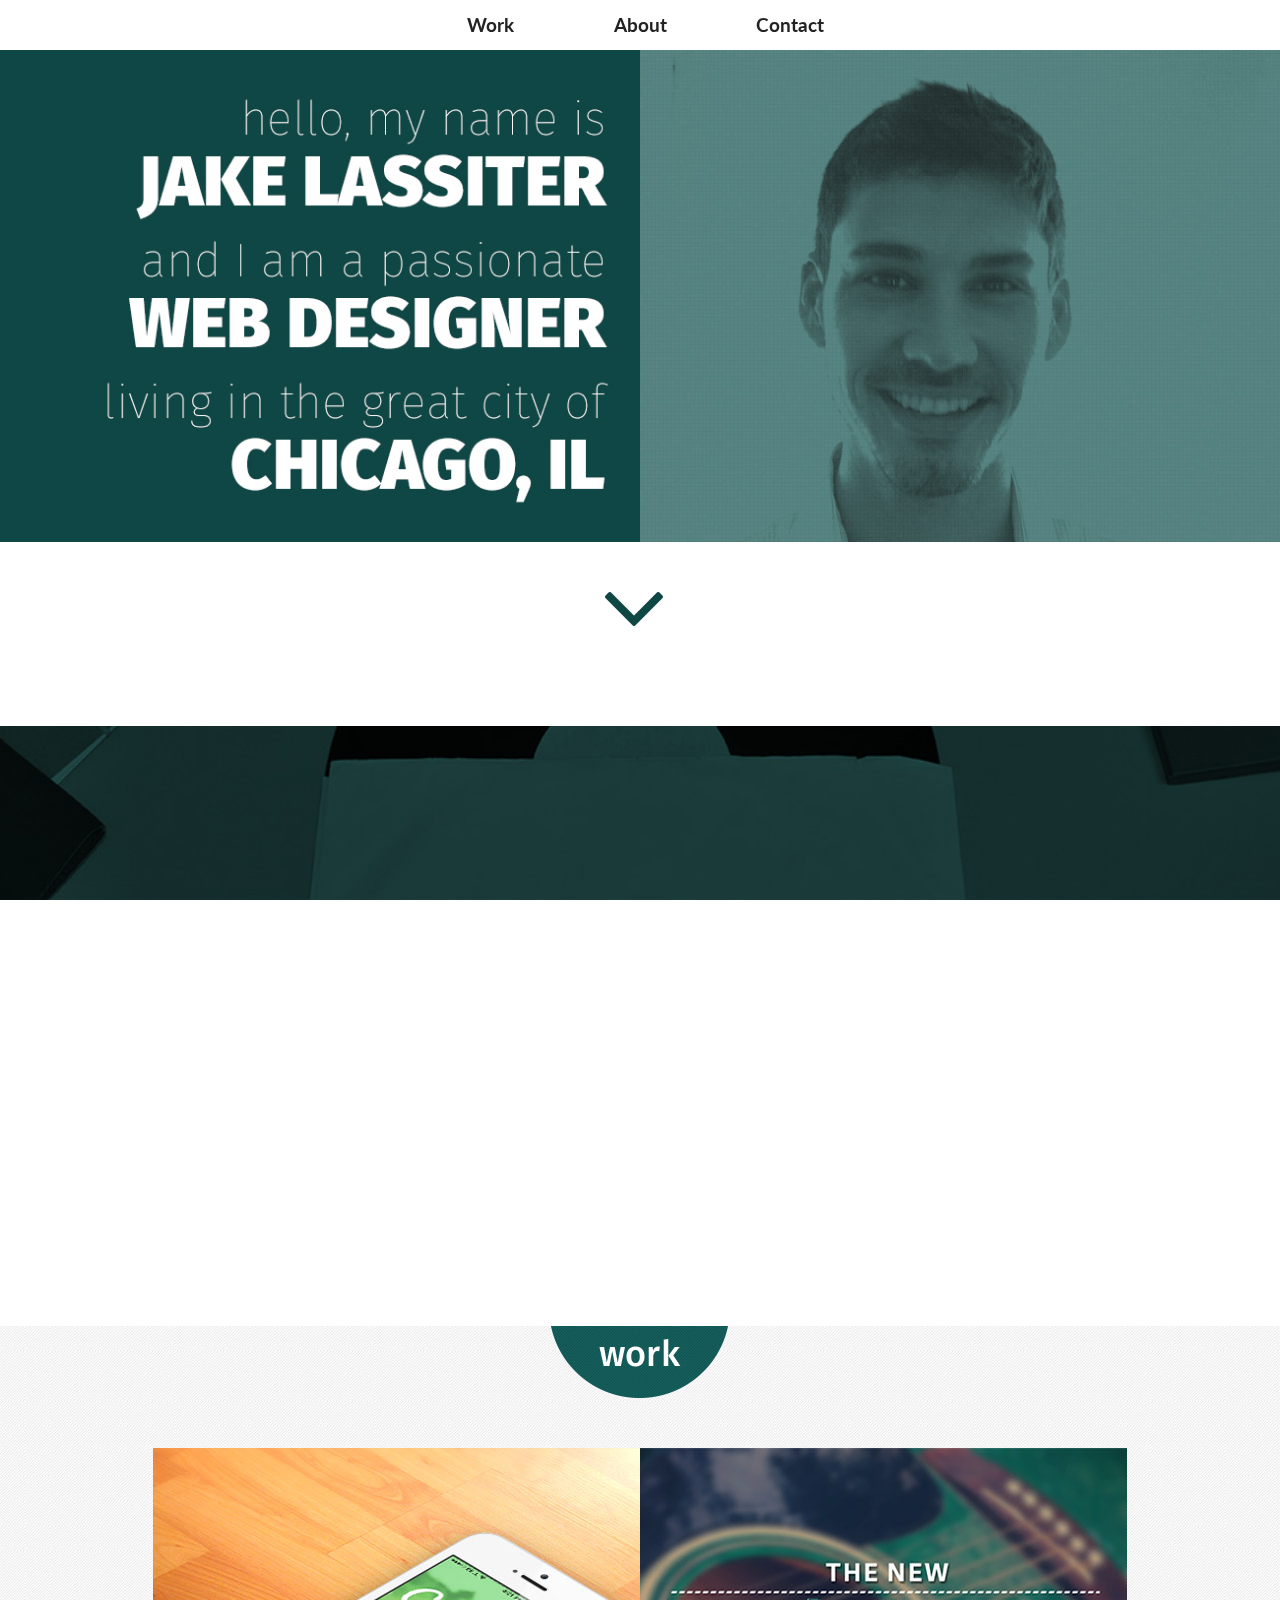
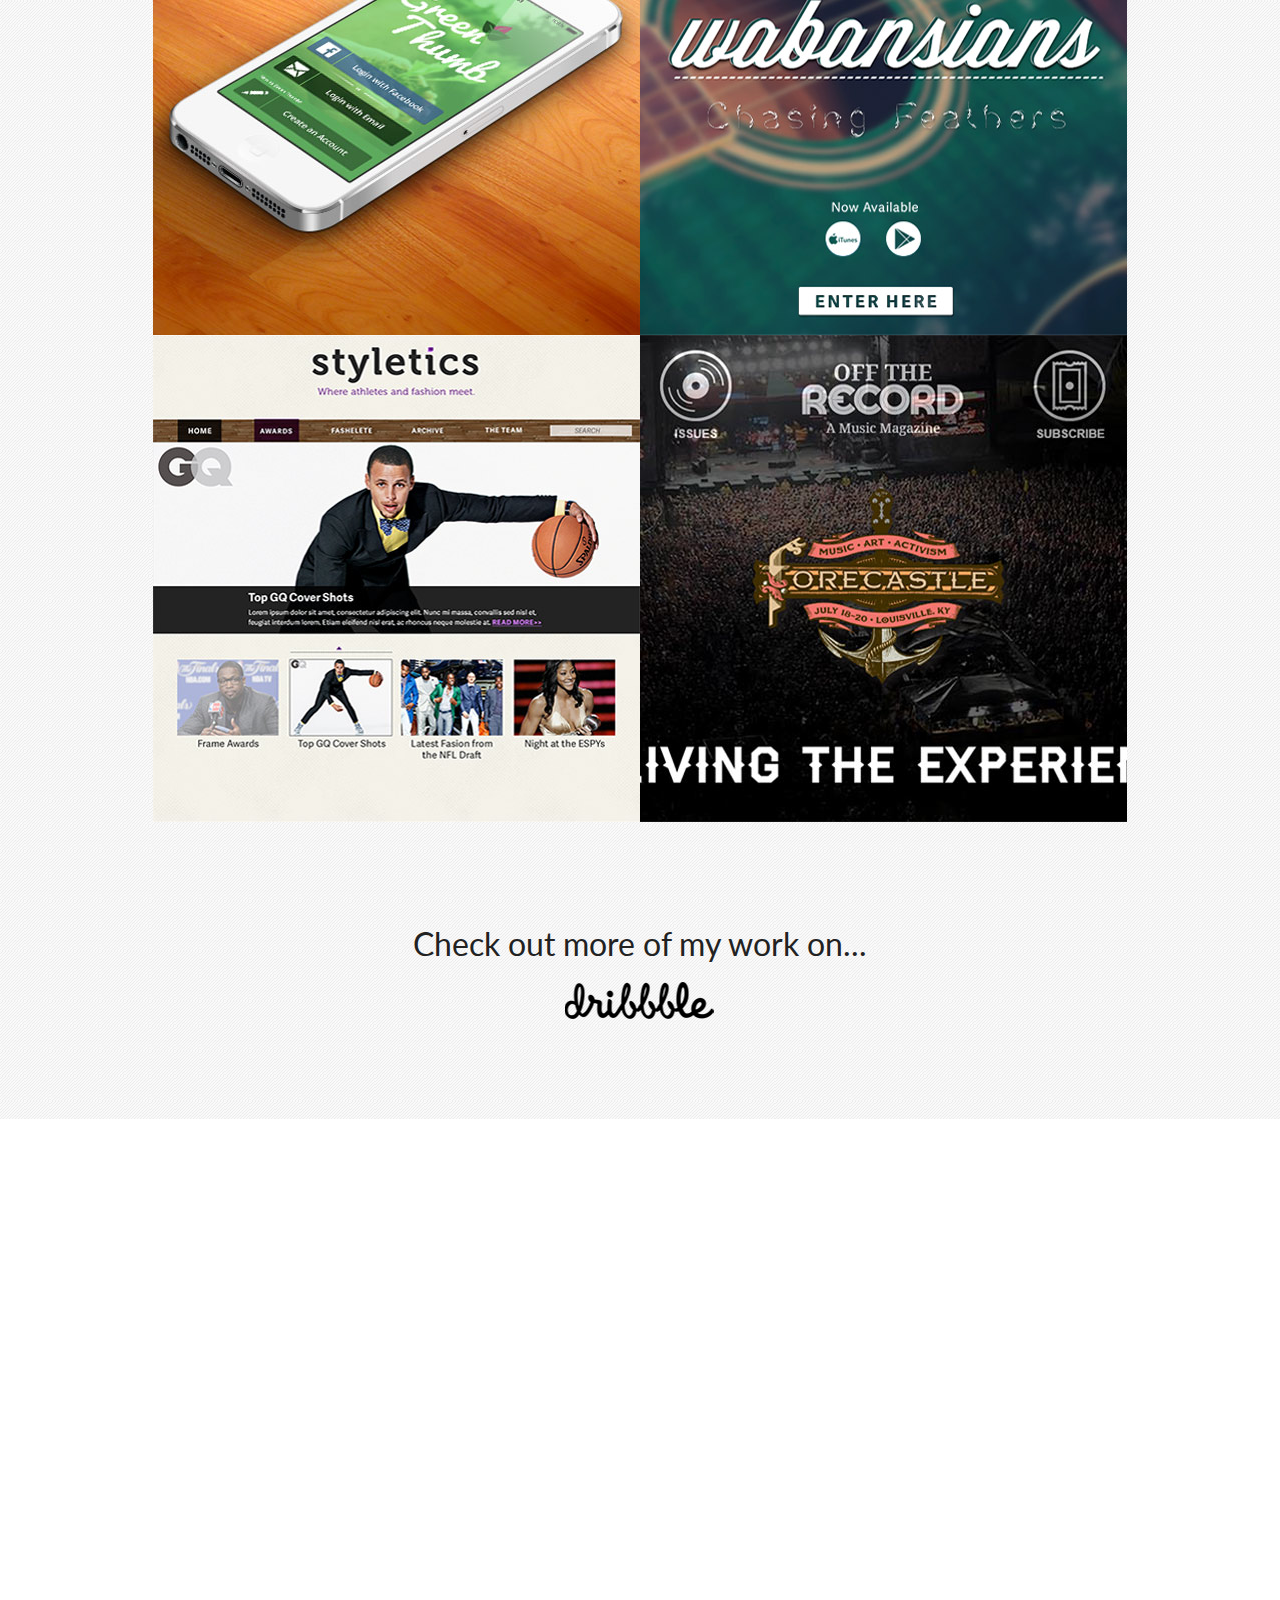
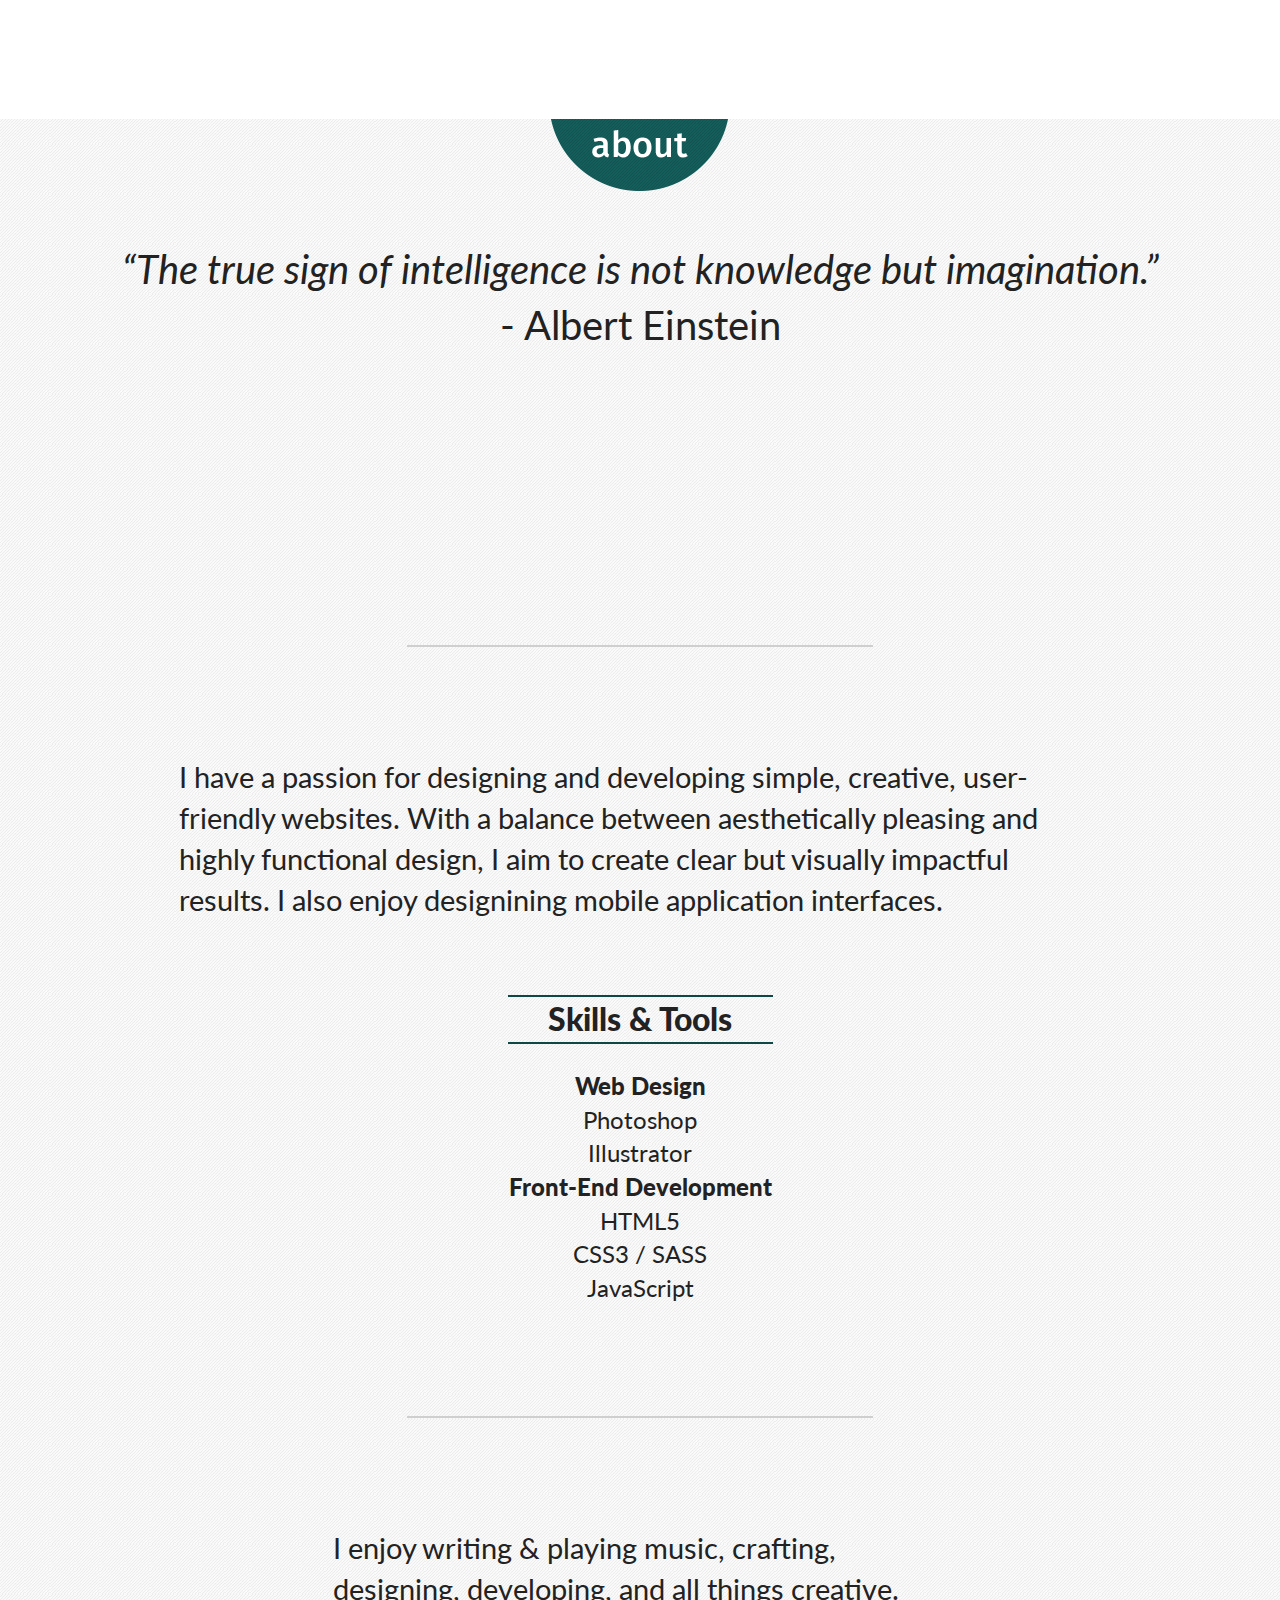
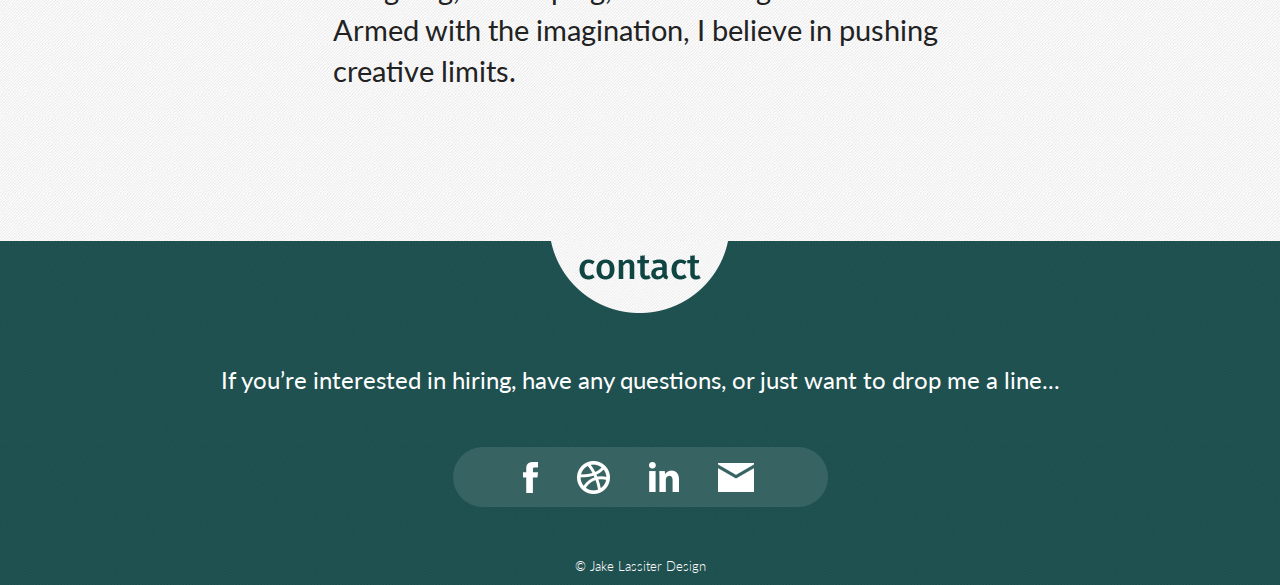
==== commit 56f99398: "changes to new wabansians" ====
--- a/index.html
+++ b/index.html
@@ -133,7 +133,7 @@
                 </div>  
 
                 <div class="work-text">
-                    <p>I have a passion for designing and developing simple, creative, user-friendly websites.  With a balance between aesthetically pleasing and highly functional design, I aim to create clear but visually impactful results. 
+                    <p>I have a passion for designing and developing simple, creative, user-friendly websites.  With a balance between aesthetically pleasing and highly functional design, I aim to create clear but visually impactful results. I also enjoy designining mobile application interfaces. 
                     </p>
                 </div>
                 <div class="skills-text">
--- a/static/css/main.css
+++ b/static/css/main.css
@@ -469,7 +469,7 @@
 /* line 383, ../sass/main.scss */
 .about .personal-text {
   max-width: 73%;
-  margin: 0 auto 100px;
+  margin: 0 auto 150px;
 }
 /* line 386, ../sass/main.scss */
 .about .personal-text p {
@@ -491,26 +491,27 @@
 .einstein-pic {
   max-width: 180px;
   margin: 0 auto 100px;
-}
-/* line 405, ../sass/main.scss */
+  visibility: hidden;
+}
+/* line 406, ../sass/main.scss */
 .einstein-pic img {
   width: 180px;
 }
 
-/* line 411, ../sass/main.scss */
+/* line 412, ../sass/main.scss */
 .divider {
   max-width: 466px;
   margin: 0 auto 100px;
 }
 
-/* line 418, ../sass/main.scss */
+/* line 419, ../sass/main.scss */
 .about-graphic {
   overflow: auto;
   width: 90%;
   margin: 0 auto;
   padding-bottom: 200px;
 }
-/* line 423, ../sass/main.scss */
+/* line 424, ../sass/main.scss */
 .about-graphic h1 {
   font-family: "Lato", sans-serif;
   font-size: 60pt;
@@ -519,7 +520,7 @@
   margin-top: 25px;
   max-width: 100%;
 }
-/* line 431, ../sass/main.scss */
+/* line 432, ../sass/main.scss */
 .about-graphic li {
   font-family: "Lato", sans-serif;
   font-size: 30pt;
@@ -527,33 +528,33 @@
   text-align: left;
   max-width: 100%;
 }
-/* line 438, ../sass/main.scss */
+/* line 439, ../sass/main.scss */
 .about-graphic ul {
   max-width: 55%;
   margin: 0 auto;
   list-style-image: url("../../img/bullet.png");
   padding-left: 29%;
 }
-/* line 444, ../sass/main.scss */
+/* line 445, ../sass/main.scss */
 .about-graphic div.graphic-container {
   float: left;
   width: 33%;
   visibility: hidden;
 }
 
-/* line 452, ../sass/main.scss */
+/* line 453, ../sass/main.scss */
 .icon {
   max-width: 90px;
   margin: 0 auto;
 }
 
 /*************************************CONTACT SECTION**********************************/
-/* line 461, ../sass/main.scss */
+/* line 462, ../sass/main.scss */
 #contact-section {
   background-image: url("../../img/bkg-contact.jpg");
   background-repeat: repeat;
 }
-/* line 464, ../sass/main.scss */
+/* line 465, ../sass/main.scss */
 #contact-section p {
   font-family: "Lato", sans-serif;
   font-size: 18pt;
@@ -562,7 +563,7 @@
   color: #fff;
   padding-bottom: 50px;
 }
-/* line 472, ../sass/main.scss */
+/* line 473, ../sass/main.scss */
 #contact-section h3 {
   font-family: "Lato", sans-serif;
   font-size: 10pt;
@@ -572,7 +573,7 @@
   padding-bottom: 10px;
 }
 
-/* line 483, ../sass/main.scss */
+/* line 484, ../sass/main.scss */
 .contact-icon-container {
   width: 375px;
   max-width: 100%;
@@ -581,23 +582,23 @@
   border-radius: 40px;
   margin: 0 auto 50px;
 }
-/* line 490, ../sass/main.scss */
+/* line 491, ../sass/main.scss */
 .contact-icon-container img {
   margin-right: 35px;
 }
-/* line 493, ../sass/main.scss */
+/* line 494, ../sass/main.scss */
 .contact-icon-container a:nth-child(4) img {
   margin-right: 0px;
 }
 
-/* line 498, ../sass/main.scss */
+/* line 499, ../sass/main.scss */
 .icon-center {
   width: 235px;
   margin: 0 auto;
   padding-top: 14px;
 }
 
-/* line 504, ../sass/main.scss */
+/* line 505, ../sass/main.scss */
 .svg-wrapper:hover {
   stroke-width: 2px;
   stroke-dashoffset: 0;
@@ -605,7 +606,7 @@
 }
 
 /*=======================================================Animations=======================================================*/
-/* line 516, ../sass/main.scss */
+/* line 517, ../sass/main.scss */
 .animated {
   -webkit-animation-duration: 1s;
   animation-duration: 1s;
@@ -613,7 +614,7 @@
   animation-fill-mode: both;
 }
 
-/* line 523, ../sass/main.scss */
+/* line 524, ../sass/main.scss */
 .animated2 {
   -webkit-animation-duration: 2s;
   animation-duration: 2s;
@@ -621,7 +622,7 @@
   animation-fill-mode: both;
 }
 
-/* line 530, ../sass/main.scss */
+/* line 531, ../sass/main.scss */
 .animated3 {
   -webkit-animation-duration: 3s;
   animation-duration: 3s;
@@ -630,14 +631,14 @@
 }
 
 @-webkit-keyframes fadeInDown {
-  /* line 538, ../sass/main.scss */
+  /* line 539, ../sass/main.scss */
   0% {
     opacity: 0;
     -webkit-transform: translate3d(0, -100%, 0);
     transform: translate3d(0, -100%, 0);
   }
 
-  /* line 544, ../sass/main.scss */
+  /* line 545, ../sass/main.scss */
   100% {
     opacity: 1;
     -webkit-transform: none;
@@ -646,14 +647,14 @@
 }
 
 @keyframes fadeInDown {
-  /* line 552, ../sass/main.scss */
+  /* line 553, ../sass/main.scss */
   0% {
     opacity: 0;
     -webkit-transform: translate3d(0, -100%, 0);
     transform: translate3d(0, -100%, 0);
   }
 
-  /* line 558, ../sass/main.scss */
+  /* line 559, ../sass/main.scss */
   100% {
     opacity: 1;
     -webkit-transform: none;
@@ -661,13 +662,13 @@
   }
 }
 
-/* line 565, ../sass/main.scss */
+/* line 566, ../sass/main.scss */
 .fadeInDown {
   -webkit-animation-name: fadeInDown;
   animation-name: fadeInDown;
 }
 
-/* line 574, ../sass/main.scss */
+/* line 575, ../sass/main.scss */
 .slideUp {
   animation-name: slideUp;
   -webkit-animation-name: slideUp;
@@ -679,13 +680,13 @@
 }
 
 @keyframes slideUp {
-  /* line 588, ../sass/main.scss */
+  /* line 589, ../sass/main.scss */
   0% {
     transform: translateY(40%);
     opacity: 0;
   }
 
-  /* line 592, ../sass/main.scss */
+  /* line 593, ../sass/main.scss */
   100% {
     transform: translateY(0%);
     opacity: 1;
@@ -693,20 +694,20 @@
 }
 
 @-webkit-keyframes slideUp {
-  /* line 599, ../sass/main.scss */
+  /* line 600, ../sass/main.scss */
   0% {
     -webkit-transform: translateY(40%);
     opacity: 0;
   }
 
-  /* line 603, ../sass/main.scss */
+  /* line 604, ../sass/main.scss */
   100% {
     -webkit-transform: translateY(0%);
     opacity: 1;
   }
 }
 
-/* line 612, ../sass/main.scss */
+/* line 613, ../sass/main.scss */
 .sink {
   display: inline-block;
   vertical-align: middle;
@@ -724,13 +725,13 @@
   transition-timing-function: ease-out;
 }
 
-/* line 628, ../sass/main.scss */
+/* line 629, ../sass/main.scss */
 .sink:hover {
   -webkit-transform: translateY(8px);
   transform: translateY(8px);
 }
 
-/* line 637, ../sass/main.scss */
+/* line 638, ../sass/main.scss */
 .grow {
   display: inline-block;
   vertical-align: middle;
@@ -746,18 +747,18 @@
   transition-property: transform;
 }
 
-/* line 651, ../sass/main.scss */
+/* line 652, ../sass/main.scss */
 .grow:hover {
   -webkit-transform: scale(1.2);
   transform: scale(1.2);
 }
 
-/* line 659, ../sass/main.scss */
+/* line 660, ../sass/main.scss */
 .cmn-t-underline2 {
   position: relative;
 }
 
-/* line 663, ../sass/main.scss */
+/* line 664, ../sass/main.scss */
 .cmn-t-underline2:after {
   display: block;
   position: absolute;
@@ -771,17 +772,17 @@
   transition: width 0.5s;
 }
 
-/* line 676, ../sass/main.scss */
+/* line 677, ../sass/main.scss */
 .cmn-t-underline2:hover {
   color: #c9346c;
 }
 
-/* line 680, ../sass/main.scss */
+/* line 681, ../sass/main.scss */
 .cmn-t-underline2:hover:after {
   width: 100%;
 }
 
-/* line 686, ../sass/main.scss */
+/* line 687, ../sass/main.scss */
 .underline-menu {
   display: inline-block;
   vertical-align: middle;
@@ -795,7 +796,7 @@
   overflow: hidden;
 }
 
-/* line 698, ../sass/main.scss */
+/* line 699, ../sass/main.scss */
 .underline-menu:before {
   content: "";
   position: absolute;
@@ -813,7 +814,7 @@
   transition-timing-function: ease-out;
 }
 
-/* line 714, ../sass/main.scss */
+/* line 715, ../sass/main.scss */
 .underline-menu:hover:before {
   left: 0;
   right: 0;
@@ -945,7 +946,7 @@
 /* ==========================================================================
    Helper classes
    ========================================================================== */
-/* line 741, ../sass/main.scss */
+/* line 742, ../sass/main.scss */
 .ir {
   background-color: transparent;
   border: 0;
@@ -953,7 +954,7 @@
   *text-indent: -9999px;
 }
 
-/* line 748, ../sass/main.scss */
+/* line 749, ../sass/main.scss */
 .ir:before {
   content: "";
   display: block;
@@ -961,13 +962,13 @@
   height: 150%;
 }
 
-/* line 755, ../sass/main.scss */
+/* line 756, ../sass/main.scss */
 .hidden {
   display: none !important;
   visibility: hidden;
 }
 
-/* line 760, ../sass/main.scss */
+/* line 761, ../sass/main.scss */
 .visuallyhidden {
   border: 0;
   clip: rect(0 0 0 0);
@@ -979,7 +980,7 @@
   width: 1px;
 }
 
-/* line 772, ../sass/main.scss */
+/* line 773, ../sass/main.scss */
 .visuallyhidden.focusable:active,
 .visuallyhidden.focusable:focus {
   clip: auto;
@@ -990,24 +991,24 @@
   width: auto;
 }
 
-/* line 781, ../sass/main.scss */
+/* line 782, ../sass/main.scss */
 .invisible {
   visibility: hidden;
 }
 
-/* line 786, ../sass/main.scss */
+/* line 787, ../sass/main.scss */
 .clearfix:before,
 .clearfix:after {
   content: " ";
   display: table;
 }
 
-/* line 791, ../sass/main.scss */
+/* line 792, ../sass/main.scss */
 .clearfix:after {
   clear: both;
 }
 
-/* line 795, ../sass/main.scss */
+/* line 796, ../sass/main.scss */
 .clearfix {
   *zoom: 1;
 }
@@ -1016,7 +1017,7 @@
    Print styles
    ========================================================================== */
 @media print {
-  /* line 804, ../sass/main.scss */
+  /* line 805, ../sass/main.scss */
   * {
     background: transparent !important;
     color: #000 !important;
@@ -1024,48 +1025,48 @@
     text-shadow: none !important;
   }
 
-  /* line 812, ../sass/main.scss */
+  /* line 813, ../sass/main.scss */
   a,
   a:visited {
     text-decoration: underline;
   }
 
-  /* line 816, ../sass/main.scss */
+  /* line 817, ../sass/main.scss */
   a[href]:after {
     content: " (" attr(href) ")";
   }
 
-  /* line 820, ../sass/main.scss */
+  /* line 821, ../sass/main.scss */
   abbr[title]:after {
     content: " (" attr(title) ")";
   }
 
-  /* line 826, ../sass/main.scss */
+  /* line 827, ../sass/main.scss */
   .ir a:after,
   a[href^="javascript:"]:after,
   a[href^="#"]:after {
     content: "";
   }
 
-  /* line 831, ../sass/main.scss */
+  /* line 832, ../sass/main.scss */
   pre,
   blockquote {
     border: 1px solid #999;
     page-break-inside: avoid;
   }
 
-  /* line 836, ../sass/main.scss */
+  /* line 837, ../sass/main.scss */
   thead {
     display: table-header-group;
   }
 
-  /* line 841, ../sass/main.scss */
+  /* line 842, ../sass/main.scss */
   tr,
   img {
     page-break-inside: avoid;
   }
 
-  /* line 845, ../sass/main.scss */
+  /* line 846, ../sass/main.scss */
   img {
     max-width: 100% !important;
   }
@@ -1074,7 +1075,7 @@
     margin: 0.5cm;
 }
 
-  /* line 855, ../sass/main.scss */
+  /* line 856, ../sass/main.scss */
   p,
   h2,
   h3 {
@@ -1082,7 +1083,7 @@
     widows: 3;
   }
 
-  /* line 861, ../sass/main.scss */
+  /* line 862, ../sass/main.scss */
   h2,
   h3 {
     page-break-after: avoid;
